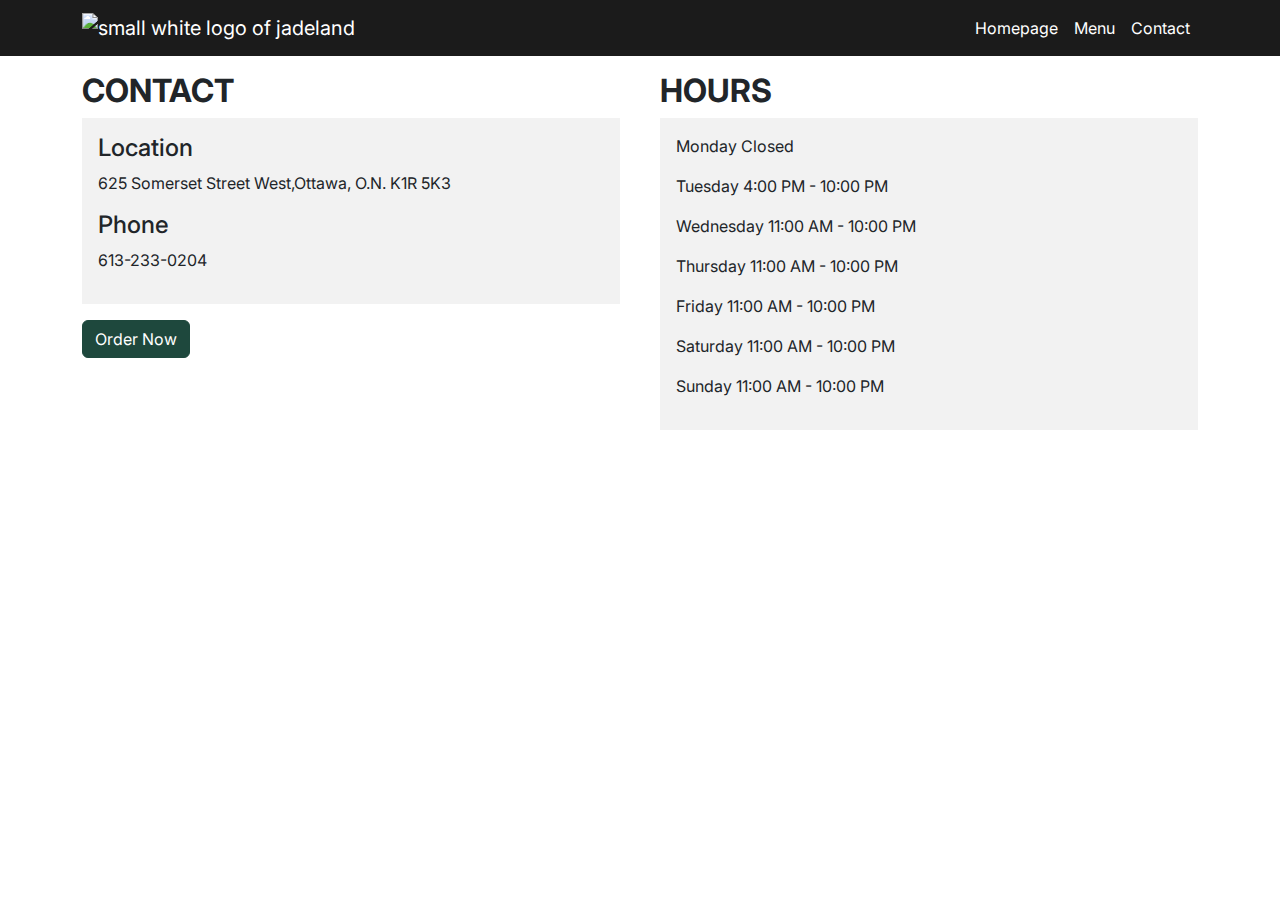
==== contact.html @ f9a7e74c "link-test-1" ====
<!DOCTYPE html>
<html lang="en">
<head>
  <meta charset="UTF-8">
  <meta http-equiv="X-UA-Compatible" content="IE=edge">
  <meta name="viewport" content="width=device-width, initial-scale=1.0">
  <link rel="stylesheet" href="css/custom.css">
  <link rel="icon" type="image/x-icon" href="images/favicon-16x16.png">
  <title>Contact</title>
</head>


<body>
  <header>
    <nav class="navbar navbar-expand-lg bg-dark navbar-dark">
      <div class="container container-fluid">
        <img class="navbar-brand" src="images/logo/jadelandrestaurant-white-180px copy.png" alt="small white logo of jadeland">
        <button class="navbar-toggler" type="button" data-bs-toggle="collapse" data-bs-target="#navbarNav" aria-controls="navbarNav" aria-expanded="false" aria-label="Toggle navigation">
          <span class="navbar-toggler-icon"></span>
        </button>
        <div class="collapse navbar-collapse" id="navbarNav">
          <ul class="navbar-nav">
            <li class="nav-item"><a href="/index.html" class="nav-link">Homepage</a></li>
            <li class="nav-item"><a href="/menu.html" class="nav-link">Menu</a></li>
            <li class="nav-item"><a href="/contact.html" class="nav-link">Contact</a></li>
          </ul>
        </div>
      </div>
    </nav>
  </header>


  <!-- Contact & Hours Section -->
  <section class="container">
    <div class="py-3 gap-3 row text-sm-start text-center contact-location mobile">
      <div class="col-md">
        <h2 class="fw-bold">CONTACT</h2>
        <div class="bg-info p-3">
          <h4>Location</h4> 
          <p>625 Somerset Street West,Ottawa, O.N. K1R 5K3</p>
          <h4>Phone</h4>
          <p>613-233-0204</p>
        </div>

      <!--Button Menu Page-->
      <a href="/menu.html" class="btn btn-secondary mt-3 mb-5" role="button">Order Now</a>
      </div>


      <div class="col-md">
        <h2 class="fw-bold">HOURS</h2>  
        <div class="bg-info p-3 hours-background-colour mobile">
          <p>Monday Closed</p>
          <p>Tuesday 4:00 PM - 10:00 PM</p>
          <p>Wednesday 11:00 AM - 10:00 PM</p>
          <p>Thursday 11:00 AM - 10:00 PM</p>
          <p>Friday 11:00 AM - 10:00 PM</p>
          <p>Saturday 11:00 AM - 10:00 PM</p>
          <p>Sunday 11:00 AM - 10:00 PM</p>
        </div>
      </div>
    </div>
  </section>
  <script src="node_modules/bootstrap/dist/js/bootstrap.bundle.min.js"></script>
</body>
---- css/custom.css ----
@charset "UTF-8";
@import url("https://fonts.googleapis.com/css2?family=Inter:wght@300;400;800&display=swap");
:root {
  --font-size-sm: clamp(0.8rem, 0.08vw + 0.78rem, 0.84rem);
  --font-size-base: clamp(1rem, 0.23vw + 0.94rem, 1.13rem);
  --font-size-md: clamp(1.25rem, 0.45vw + 1.14rem, 1.5rem);
  --font-size-lg: clamp(1.56rem, 0.79vw + 1.36rem, 2rem);
  --font-size-xl: clamp(1.95rem, 1.29vw + 1.63rem, 2.66rem);
  --font-size-xxl: clamp(2.44rem, 2.02vw + 1.94rem, 3.55rem);
  --font-size-xxxl: clamp(3.05rem, 3.06vw + 2.29rem, 4.73rem);
}

/*!
 * Bootstrap  v5.3.2 (https://getbootstrap.com/)
 * Copyright 2011-2023 The Bootstrap Authors
 * Licensed under MIT (https://github.com/twbs/bootstrap/blob/main/LICENSE)
 */
:root,
[data-bs-theme=light] {
  --bs-blue: #0d6efd;
  --bs-indigo: #6610f2;
  --bs-purple: #6f42c1;
  --bs-pink: #d63384;
  --bs-red: #dc3545;
  --bs-orange: #fd7e14;
  --bs-yellow: #ffc107;
  --bs-green: #198754;
  --bs-teal: #20c997;
  --bs-cyan: #0dcaf0;
  --bs-black: #000;
  --bs-white: #fff;
  --bs-gray: #6c757d;
  --bs-gray-dark: #343a40;
  --bs-gray-100: #f8f9fa;
  --bs-gray-200: #e9ecef;
  --bs-gray-300: #dee2e6;
  --bs-gray-400: #ced4da;
  --bs-gray-500: #adb5bd;
  --bs-gray-600: #6c757d;
  --bs-gray-700: #495057;
  --bs-gray-800: #343a40;
  --bs-gray-900: #212529;
  --bs-primary: #1B1B1B;
  --bs-secondary: #1E483D;
  --bs-success: #ffffff;
  --bs-info: #F2F2F2;
  --bs-warning: #CCDDD0;
  --bs-danger: #5D4A66;
  --bs-light: #ffffff;
  --bs-dark: #1B1B1B;
  --bs-primary-rgb: 27, 27, 27;
  --bs-secondary-rgb: 30, 72, 61;
  --bs-success-rgb: 255, 255, 255;
  --bs-info-rgb: 242, 242, 242;
  --bs-warning-rgb: 204, 221, 208;
  --bs-danger-rgb: 93, 74, 102;
  --bs-light-rgb: 255, 255, 255;
  --bs-dark-rgb: 27, 27, 27;
  --bs-primary-text-emphasis: #0b0b0b;
  --bs-secondary-text-emphasis: #0c1d18;
  --bs-success-text-emphasis: #666666;
  --bs-info-text-emphasis: #616161;
  --bs-warning-text-emphasis: #525853;
  --bs-danger-text-emphasis: #251e29;
  --bs-light-text-emphasis: #495057;
  --bs-dark-text-emphasis: #495057;
  --bs-primary-bg-subtle: #d1d1d1;
  --bs-secondary-bg-subtle: #d2dad8;
  --bs-success-bg-subtle: white;
  --bs-info-bg-subtle: #fcfcfc;
  --bs-warning-bg-subtle: #f5f8f6;
  --bs-danger-bg-subtle: #dfdbe0;
  --bs-light-bg-subtle: #fcfcfd;
  --bs-dark-bg-subtle: #ced4da;
  --bs-primary-border-subtle: #a4a4a4;
  --bs-secondary-border-subtle: #a5b6b1;
  --bs-success-border-subtle: white;
  --bs-info-border-subtle: #fafafa;
  --bs-warning-border-subtle: #ebf1ec;
  --bs-danger-border-subtle: #beb7c2;
  --bs-light-border-subtle: #e9ecef;
  --bs-dark-border-subtle: #adb5bd;
  --bs-white-rgb: 255, 255, 255;
  --bs-black-rgb: 0, 0, 0;
  --bs-font-sans-serif: "Inter", sans-serif;
  --bs-font-monospace: SFMono-Regular, Menlo, Monaco, Consolas, "Liberation Mono", "Courier New", monospace;
  --bs-gradient: linear-gradient(180deg, rgba(255, 255, 255, 0.15), rgba(255, 255, 255, 0));
  --bs-body-font-family: var(--bs-font-sans-serif);
  --bs-body-font-size: 1rem;
  --bs-body-font-weight: 400;
  --bs-body-line-height: 1.5;
  --bs-body-color: #212529;
  --bs-body-color-rgb: 33, 37, 41;
  --bs-body-bg: #fff;
  --bs-body-bg-rgb: 255, 255, 255;
  --bs-emphasis-color: #000;
  --bs-emphasis-color-rgb: 0, 0, 0;
  --bs-secondary-color: rgba(33, 37, 41, 0.75);
  --bs-secondary-color-rgb: 33, 37, 41;
  --bs-secondary-bg: #e9ecef;
  --bs-secondary-bg-rgb: 233, 236, 239;
  --bs-tertiary-color: rgba(33, 37, 41, 0.5);
  --bs-tertiary-color-rgb: 33, 37, 41;
  --bs-tertiary-bg: #f8f9fa;
  --bs-tertiary-bg-rgb: 248, 249, 250;
  --bs-heading-color: inherit;
  --bs-link-color: #1B1B1B;
  --bs-link-color-rgb: 27, 27, 27;
  --bs-link-decoration: underline;
  --bs-link-hover-color: #161616;
  --bs-link-hover-color-rgb: 22, 22, 22;
  --bs-code-color: #d63384;
  --bs-highlight-color: #212529;
  --bs-highlight-bg: #fff3cd;
  --bs-border-width: 1px;
  --bs-border-style: solid;
  --bs-border-color: #dee2e6;
  --bs-border-color-translucent: rgba(0, 0, 0, 0.175);
  --bs-border-radius: 0.375rem;
  --bs-border-radius-sm: 0.25rem;
  --bs-border-radius-lg: 0.5rem;
  --bs-border-radius-xl: 1rem;
  --bs-border-radius-xxl: 2rem;
  --bs-border-radius-2xl: var(--bs-border-radius-xxl);
  --bs-border-radius-pill: 50rem;
  --bs-box-shadow: 0 0.5rem 1rem rgba(0, 0, 0, 0.15);
  --bs-box-shadow-sm: 0 0.125rem 0.25rem rgba(0, 0, 0, 0.075);
  --bs-box-shadow-lg: 0 1rem 3rem rgba(0, 0, 0, 0.175);
  --bs-box-shadow-inset: inset 0 1px 2px rgba(0, 0, 0, 0.075);
  --bs-focus-ring-width: 0.25rem;
  --bs-focus-ring-opacity: 0.25;
  --bs-focus-ring-color: rgba(27, 27, 27, 0.25);
  --bs-form-valid-color: #ffffff;
  --bs-form-valid-border-color: #ffffff;
  --bs-form-invalid-color: #5D4A66;
  --bs-form-invalid-border-color: #5D4A66;
}

[data-bs-theme=dark] {
  color-scheme: dark;
  --bs-body-color: #dee2e6;
  --bs-body-color-rgb: 222, 226, 230;
  --bs-body-bg: #212529;
  --bs-body-bg-rgb: 33, 37, 41;
  --bs-emphasis-color: #fff;
  --bs-emphasis-color-rgb: 255, 255, 255;
  --bs-secondary-color: rgba(222, 226, 230, 0.75);
  --bs-secondary-color-rgb: 222, 226, 230;
  --bs-secondary-bg: #343a40;
  --bs-secondary-bg-rgb: 52, 58, 64;
  --bs-tertiary-color: rgba(222, 226, 230, 0.5);
  --bs-tertiary-color-rgb: 222, 226, 230;
  --bs-tertiary-bg: #2b3035;
  --bs-tertiary-bg-rgb: 43, 48, 53;
  --bs-primary-text-emphasis: #767676;
  --bs-secondary-text-emphasis: #78918b;
  --bs-success-text-emphasis: white;
  --bs-info-text-emphasis: #f7f7f7;
  --bs-warning-text-emphasis: #e0ebe3;
  --bs-danger-text-emphasis: #9e92a3;
  --bs-light-text-emphasis: #f8f9fa;
  --bs-dark-text-emphasis: #dee2e6;
  --bs-primary-bg-subtle: #050505;
  --bs-secondary-bg-subtle: #060e0c;
  --bs-success-bg-subtle: #333333;
  --bs-info-bg-subtle: #303030;
  --bs-warning-bg-subtle: #292c2a;
  --bs-danger-bg-subtle: #130f14;
  --bs-light-bg-subtle: #343a40;
  --bs-dark-bg-subtle: #1a1d20;
  --bs-primary-border-subtle: #101010;
  --bs-secondary-border-subtle: #122b25;
  --bs-success-border-subtle: #999999;
  --bs-info-border-subtle: #919191;
  --bs-warning-border-subtle: #7a857d;
  --bs-danger-border-subtle: #382c3d;
  --bs-light-border-subtle: #495057;
  --bs-dark-border-subtle: #343a40;
  --bs-heading-color: inherit;
  --bs-link-color: #767676;
  --bs-link-hover-color: #919191;
  --bs-link-color-rgb: 118, 118, 118;
  --bs-link-hover-color-rgb: 145, 145, 145;
  --bs-code-color: #e685b5;
  --bs-highlight-color: #dee2e6;
  --bs-highlight-bg: #664d03;
  --bs-border-color: #495057;
  --bs-border-color-translucent: rgba(255, 255, 255, 0.15);
  --bs-form-valid-color: #75b798;
  --bs-form-valid-border-color: #75b798;
  --bs-form-invalid-color: #ea868f;
  --bs-form-invalid-border-color: #ea868f;
}

*,
*::before,
*::after {
  box-sizing: border-box;
}

@media (prefers-reduced-motion: no-preference) {
  :root {
    scroll-behavior: smooth;
  }
}

body {
  margin: 0;
  font-family: var(--bs-body-font-family);
  font-size: var(--bs-body-font-size);
  font-weight: var(--bs-body-font-weight);
  line-height: var(--bs-body-line-height);
  color: var(--bs-body-color);
  text-align: var(--bs-body-text-align);
  background-color: var(--bs-body-bg);
  -webkit-text-size-adjust: 100%;
  -webkit-tap-highlight-color: rgba(0, 0, 0, 0);
}

hr {
  margin: 1rem 0;
  color: inherit;
  border: 0;
  border-top: var(--bs-border-width) solid;
  opacity: 0.25;
}

h6, .h6, h5, .h5, h4, .h4, h3, .h3, h2, .h2, h1, .h1 {
  margin-top: 0;
  margin-bottom: 0.5rem;
  font-weight: 500;
  line-height: 1.2;
  color: var(--bs-heading-color);
}

h1, .h1 {
  font-size: calc(1.375rem + 1.5vw);
}
@media (min-width: 1200px) {
  h1, .h1 {
    font-size: 2.5rem;
  }
}

h2, .h2 {
  font-size: calc(1.325rem + 0.9vw);
}
@media (min-width: 1200px) {
  h2, .h2 {
    font-size: 2rem;
  }
}

h3, .h3 {
  font-size: calc(1.3rem + 0.6vw);
}
@media (min-width: 1200px) {
  h3, .h3 {
    font-size: 1.75rem;
  }
}

h4, .h4 {
  font-size: calc(1.275rem + 0.3vw);
}
@media (min-width: 1200px) {
  h4, .h4 {
    font-size: 1.5rem;
  }
}

h5, .h5 {
  font-size: 1.25rem;
}

h6, .h6 {
  font-size: 1rem;
}

p {
  margin-top: 0;
  margin-bottom: 1rem;
}

abbr[title] {
  text-decoration: underline dotted;
  cursor: help;
  text-decoration-skip-ink: none;
}

address {
  margin-bottom: 1rem;
  font-style: normal;
  line-height: inherit;
}

ol,
ul {
  padding-left: 2rem;
}

ol,
ul,
dl {
  margin-top: 0;
  margin-bottom: 1rem;
}

ol ol,
ul ul,
ol ul,
ul ol {
  margin-bottom: 0;
}

dt {
  font-weight: 700;
}

dd {
  margin-bottom: 0.5rem;
  margin-left: 0;
}

blockquote {
  margin: 0 0 1rem;
}

b,
strong {
  font-weight: bolder;
}

small, .small {
  font-size: 0.875em;
}

mark, .mark {
  padding: 0.1875em;
  color: var(--bs-highlight-color);
  background-color: var(--bs-highlight-bg);
}

sub,
sup {
  position: relative;
  font-size: 0.75em;
  line-height: 0;
  vertical-align: baseline;
}

sub {
  bottom: -0.25em;
}

sup {
  top: -0.5em;
}

a {
  color: rgba(var(--bs-link-color-rgb), var(--bs-link-opacity, 1));
  text-decoration: underline;
}
a:hover {
  --bs-link-color-rgb: var(--bs-link-hover-color-rgb);
}

a:not([href]):not([class]), a:not([href]):not([class]):hover {
  color: inherit;
  text-decoration: none;
}

pre,
code,
kbd,
samp {
  font-family: var(--bs-font-monospace);
  font-size: 1em;
}

pre {
  display: block;
  margin-top: 0;
  margin-bottom: 1rem;
  overflow: auto;
  font-size: 0.875em;
}
pre code {
  font-size: inherit;
  color: inherit;
  word-break: normal;
}

code {
  font-size: 0.875em;
  color: var(--bs-code-color);
  word-wrap: break-word;
}
a > code {
  color: inherit;
}

kbd {
  padding: 0.1875rem 0.375rem;
  font-size: 0.875em;
  color: var(--bs-body-bg);
  background-color: var(--bs-body-color);
  border-radius: 0.25rem;
}
kbd kbd {
  padding: 0;
  font-size: 1em;
}

figure {
  margin: 0 0 1rem;
}

img,
svg {
  vertical-align: middle;
}

table {
  caption-side: bottom;
  border-collapse: collapse;
}

caption {
  padding-top: 0.5rem;
  padding-bottom: 0.5rem;
  color: var(--bs-secondary-color);
  text-align: left;
}

th {
  text-align: inherit;
  text-align: -webkit-match-parent;
}

thead,
tbody,
tfoot,
tr,
td,
th {
  border-color: inherit;
  border-style: solid;
  border-width: 0;
}

label {
  display: inline-block;
}

button {
  border-radius: 0;
}

button:focus:not(:focus-visible) {
  outline: 0;
}

input,
button,
select,
optgroup,
textarea {
  margin: 0;
  font-family: inherit;
  font-size: inherit;
  line-height: inherit;
}

button,
select {
  text-transform: none;
}

[role=button] {
  cursor: pointer;
}

select {
  word-wrap: normal;
}
select:disabled {
  opacity: 1;
}

[list]:not([type=date]):not([type=datetime-local]):not([type=month]):not([type=week]):not([type=time])::-webkit-calendar-picker-indicator {
  display: none !important;
}

button,
[type=button],
[type=reset],
[type=submit] {
  -webkit-appearance: button;
}
button:not(:disabled),
[type=button]:not(:disabled),
[type=reset]:not(:disabled),
[type=submit]:not(:disabled) {
  cursor: pointer;
}

::-moz-focus-inner {
  padding: 0;
  border-style: none;
}

textarea {
  resize: vertical;
}

fieldset {
  min-width: 0;
  padding: 0;
  margin: 0;
  border: 0;
}

legend {
  float: left;
  width: 100%;
  padding: 0;
  margin-bottom: 0.5rem;
  font-size: calc(1.275rem + 0.3vw);
  line-height: inherit;
}
@media (min-width: 1200px) {
  legend {
    font-size: 1.5rem;
  }
}
legend + * {
  clear: left;
}

::-webkit-datetime-edit-fields-wrapper,
::-webkit-datetime-edit-text,
::-webkit-datetime-edit-minute,
::-webkit-datetime-edit-hour-field,
::-webkit-datetime-edit-day-field,
::-webkit-datetime-edit-month-field,
::-webkit-datetime-edit-year-field {
  padding: 0;
}

::-webkit-inner-spin-button {
  height: auto;
}

[type=search] {
  -webkit-appearance: textfield;
  outline-offset: -2px;
}

/* rtl:raw:
[type="tel"],
[type="url"],
[type="email"],
[type="number"] {
  direction: ltr;
}
*/
::-webkit-search-decoration {
  -webkit-appearance: none;
}

::-webkit-color-swatch-wrapper {
  padding: 0;
}

::file-selector-button {
  font: inherit;
  -webkit-appearance: button;
}

output {
  display: inline-block;
}

iframe {
  border: 0;
}

summary {
  display: list-item;
  cursor: pointer;
}

progress {
  vertical-align: baseline;
}

[hidden] {
  display: none !important;
}

.lead {
  font-size: 1.25rem;
  font-weight: 300;
}

.display-1 {
  font-size: calc(1.625rem + 4.5vw);
  font-weight: 300;
  line-height: 1.2;
}
@media (min-width: 1200px) {
  .display-1 {
    font-size: 5rem;
  }
}

.display-2 {
  font-size: calc(1.575rem + 3.9vw);
  font-weight: 300;
  line-height: 1.2;
}
@media (min-width: 1200px) {
  .display-2 {
    font-size: 4.5rem;
  }
}

.display-3 {
  font-size: calc(1.525rem + 3.3vw);
  font-weight: 300;
  line-height: 1.2;
}
@media (min-width: 1200px) {
  .display-3 {
    font-size: 4rem;
  }
}

.display-4 {
  font-size: calc(1.475rem + 2.7vw);
  font-weight: 300;
  line-height: 1.2;
}
@media (min-width: 1200px) {
  .display-4 {
    font-size: 3.5rem;
  }
}

.display-5 {
  font-size: calc(1.425rem + 2.1vw);
  font-weight: 300;
  line-height: 1.2;
}
@media (min-width: 1200px) {
  .display-5 {
    font-size: 3rem;
  }
}

.display-6 {
  font-size: calc(1.375rem + 1.5vw);
  font-weight: 300;
  line-height: 1.2;
}
@media (min-width: 1200px) {
  .display-6 {
    font-size: 2.5rem;
  }
}

.list-unstyled {
  padding-left: 0;
  list-style: none;
}

.list-inline {
  padding-left: 0;
  list-style: none;
}

.list-inline-item {
  display: inline-block;
}
.list-inline-item:not(:last-child) {
  margin-right: 0.5rem;
}

.initialism {
  font-size: 0.875em;
  text-transform: uppercase;
}

.blockquote {
  margin-bottom: 1rem;
  font-size: 1.25rem;
}
.blockquote > :last-child {
  margin-bottom: 0;
}

.blockquote-footer {
  margin-top: -1rem;
  margin-bottom: 1rem;
  font-size: 0.875em;
  color: #6c757d;
}
.blockquote-footer::before {
  content: "— ";
}

.img-fluid {
  max-width: 100%;
  height: auto;
}

.img-thumbnail {
  padding: 0.25rem;
  background-color: var(--bs-body-bg);
  border: var(--bs-border-width) solid var(--bs-border-color);
  border-radius: var(--bs-border-radius);
  max-width: 100%;
  height: auto;
}

.figure {
  display: inline-block;
}

.figure-img {
  margin-bottom: 0.5rem;
  line-height: 1;
}

.figure-caption {
  font-size: 0.875em;
  color: var(--bs-secondary-color);
}

.container,
.container-fluid,
.container-xxl,
.container-xl,
.container-lg,
.container-md,
.container-sm {
  --bs-gutter-x: 1.5rem;
  --bs-gutter-y: 0;
  width: 100%;
  padding-right: calc(var(--bs-gutter-x) * 0.5);
  padding-left: calc(var(--bs-gutter-x) * 0.5);
  margin-right: auto;
  margin-left: auto;
}

@media (min-width: 576px) {
  .container-sm, .container {
    max-width: 540px;
  }
}
@media (min-width: 768px) {
  .container-md, .container-sm, .container {
    max-width: 720px;
  }
}
@media (min-width: 992px) {
  .container-lg, .container-md, .container-sm, .container {
    max-width: 960px;
  }
}
@media (min-width: 1200px) {
  .container-xl, .container-lg, .container-md, .container-sm, .container {
    max-width: 1140px;
  }
}
@media (min-width: 1400px) {
  .container-xxl, .container-xl, .container-lg, .container-md, .container-sm, .container {
    max-width: 1320px;
  }
}
:root {
  --bs-breakpoint-xs: 0;
  --bs-breakpoint-sm: 576px;
  --bs-breakpoint-md: 768px;
  --bs-breakpoint-lg: 992px;
  --bs-breakpoint-xl: 1200px;
  --bs-breakpoint-xxl: 1400px;
}

.row {
  --bs-gutter-x: 1.5rem;
  --bs-gutter-y: 0;
  display: flex;
  flex-wrap: wrap;
  margin-top: calc(-1 * var(--bs-gutter-y));
  margin-right: calc(-0.5 * var(--bs-gutter-x));
  margin-left: calc(-0.5 * var(--bs-gutter-x));
}
.row > * {
  flex-shrink: 0;
  width: 100%;
  max-width: 100%;
  padding-right: calc(var(--bs-gutter-x) * 0.5);
  padding-left: calc(var(--bs-gutter-x) * 0.5);
  margin-top: var(--bs-gutter-y);
}

.col {
  flex: 1 0 0%;
}

.row-cols-auto > * {
  flex: 0 0 auto;
  width: auto;
}

.row-cols-1 > * {
  flex: 0 0 auto;
  width: 100%;
}

.row-cols-2 > * {
  flex: 0 0 auto;
  width: 50%;
}

.row-cols-3 > * {
  flex: 0 0 auto;
  width: 33.33333333%;
}

.row-cols-4 > * {
  flex: 0 0 auto;
  width: 25%;
}

.row-cols-5 > * {
  flex: 0 0 auto;
  width: 20%;
}

.row-cols-6 > * {
  flex: 0 0 auto;
  width: 16.66666667%;
}

.col-auto {
  flex: 0 0 auto;
  width: auto;
}

.col-1 {
  flex: 0 0 auto;
  width: 8.33333333%;
}

.col-2 {
  flex: 0 0 auto;
  width: 16.66666667%;
}

.col-3 {
  flex: 0 0 auto;
  width: 25%;
}

.col-4 {
  flex: 0 0 auto;
  width: 33.33333333%;
}

.col-5 {
  flex: 0 0 auto;
  width: 41.66666667%;
}

.col-6 {
  flex: 0 0 auto;
  width: 50%;
}

.col-7 {
  flex: 0 0 auto;
  width: 58.33333333%;
}

.col-8 {
  flex: 0 0 auto;
  width: 66.66666667%;
}

.col-9 {
  flex: 0 0 auto;
  width: 75%;
}

.col-10 {
  flex: 0 0 auto;
  width: 83.33333333%;
}

.col-11 {
  flex: 0 0 auto;
  width: 91.66666667%;
}

.col-12 {
  flex: 0 0 auto;
  width: 100%;
}

.offset-1 {
  margin-left: 8.33333333%;
}

.offset-2 {
  margin-left: 16.66666667%;
}

.offset-3 {
  margin-left: 25%;
}

.offset-4 {
  margin-left: 33.33333333%;
}

.offset-5 {
  margin-left: 41.66666667%;
}

.offset-6 {
  margin-left: 50%;
}

.offset-7 {
  margin-left: 58.33333333%;
}

.offset-8 {
  margin-left: 66.66666667%;
}

.offset-9 {
  margin-left: 75%;
}

.offset-10 {
  margin-left: 83.33333333%;
}

.offset-11 {
  margin-left: 91.66666667%;
}

.g-0,
.gx-0 {
  --bs-gutter-x: 0;
}

.g-0,
.gy-0 {
  --bs-gutter-y: 0;
}

.g-1,
.gx-1 {
  --bs-gutter-x: 0.25rem;
}

.g-1,
.gy-1 {
  --bs-gutter-y: 0.25rem;
}

.g-2,
.gx-2 {
  --bs-gutter-x: 0.5rem;
}

.g-2,
.gy-2 {
  --bs-gutter-y: 0.5rem;
}

.g-3,
.gx-3 {
  --bs-gutter-x: 1rem;
}

.g-3,
.gy-3 {
  --bs-gutter-y: 1rem;
}

.g-4,
.gx-4 {
  --bs-gutter-x: 1.5rem;
}

.g-4,
.gy-4 {
  --bs-gutter-y: 1.5rem;
}

.g-5,
.gx-5 {
  --bs-gutter-x: 3rem;
}

.g-5,
.gy-5 {
  --bs-gutter-y: 3rem;
}

@media (min-width: 576px) {
  .col-sm {
    flex: 1 0 0%;
  }
  .row-cols-sm-auto > * {
    flex: 0 0 auto;
    width: auto;
  }
  .row-cols-sm-1 > * {
    flex: 0 0 auto;
    width: 100%;
  }
  .row-cols-sm-2 > * {
    flex: 0 0 auto;
    width: 50%;
  }
  .row-cols-sm-3 > * {
    flex: 0 0 auto;
    width: 33.33333333%;
  }
  .row-cols-sm-4 > * {
    flex: 0 0 auto;
    width: 25%;
  }
  .row-cols-sm-5 > * {
    flex: 0 0 auto;
    width: 20%;
  }
  .row-cols-sm-6 > * {
    flex: 0 0 auto;
    width: 16.66666667%;
  }
  .col-sm-auto {
    flex: 0 0 auto;
    width: auto;
  }
  .col-sm-1 {
    flex: 0 0 auto;
    width: 8.33333333%;
  }
  .col-sm-2 {
    flex: 0 0 auto;
    width: 16.66666667%;
  }
  .col-sm-3 {
    flex: 0 0 auto;
    width: 25%;
  }
  .col-sm-4 {
    flex: 0 0 auto;
    width: 33.33333333%;
  }
  .col-sm-5 {
    flex: 0 0 auto;
    width: 41.66666667%;
  }
  .col-sm-6 {
    flex: 0 0 auto;
    width: 50%;
  }
  .col-sm-7 {
    flex: 0 0 auto;
    width: 58.33333333%;
  }
  .col-sm-8 {
    flex: 0 0 auto;
    width: 66.66666667%;
  }
  .col-sm-9 {
    flex: 0 0 auto;
    width: 75%;
  }
  .col-sm-10 {
    flex: 0 0 auto;
    width: 83.33333333%;
  }
  .col-sm-11 {
    flex: 0 0 auto;
    width: 91.66666667%;
  }
  .col-sm-12 {
    flex: 0 0 auto;
    width: 100%;
  }
  .offset-sm-0 {
    margin-left: 0;
  }
  .offset-sm-1 {
    margin-left: 8.33333333%;
  }
  .offset-sm-2 {
    margin-left: 16.66666667%;
  }
  .offset-sm-3 {
    margin-left: 25%;
  }
  .offset-sm-4 {
    margin-left: 33.33333333%;
  }
  .offset-sm-5 {
    margin-left: 41.66666667%;
  }
  .offset-sm-6 {
    margin-left: 50%;
  }
  .offset-sm-7 {
    margin-left: 58.33333333%;
  }
  .offset-sm-8 {
    margin-left: 66.66666667%;
  }
  .offset-sm-9 {
    margin-left: 75%;
  }
  .offset-sm-10 {
    margin-left: 83.33333333%;
  }
  .offset-sm-11 {
    margin-left: 91.66666667%;
  }
  .g-sm-0,
  .gx-sm-0 {
    --bs-gutter-x: 0;
  }
  .g-sm-0,
  .gy-sm-0 {
    --bs-gutter-y: 0;
  }
  .g-sm-1,
  .gx-sm-1 {
    --bs-gutter-x: 0.25rem;
  }
  .g-sm-1,
  .gy-sm-1 {
    --bs-gutter-y: 0.25rem;
  }
  .g-sm-2,
  .gx-sm-2 {
    --bs-gutter-x: 0.5rem;
  }
  .g-sm-2,
  .gy-sm-2 {
    --bs-gutter-y: 0.5rem;
  }
  .g-sm-3,
  .gx-sm-3 {
    --bs-gutter-x: 1rem;
  }
  .g-sm-3,
  .gy-sm-3 {
    --bs-gutter-y: 1rem;
  }
  .g-sm-4,
  .gx-sm-4 {
    --bs-gutter-x: 1.5rem;
  }
  .g-sm-4,
  .gy-sm-4 {
    --bs-gutter-y: 1.5rem;
  }
  .g-sm-5,
  .gx-sm-5 {
    --bs-gutter-x: 3rem;
  }
  .g-sm-5,
  .gy-sm-5 {
    --bs-gutter-y: 3rem;
  }
}
@media (min-width: 768px) {
  .col-md {
    flex: 1 0 0%;
  }
  .row-cols-md-auto > * {
    flex: 0 0 auto;
    width: auto;
  }
  .row-cols-md-1 > * {
    flex: 0 0 auto;
    width: 100%;
  }
  .row-cols-md-2 > * {
    flex: 0 0 auto;
    width: 50%;
  }
  .row-cols-md-3 > * {
    flex: 0 0 auto;
    width: 33.33333333%;
  }
  .row-cols-md-4 > * {
    flex: 0 0 auto;
    width: 25%;
  }
  .row-cols-md-5 > * {
    flex: 0 0 auto;
    width: 20%;
  }
  .row-cols-md-6 > * {
    flex: 0 0 auto;
    width: 16.66666667%;
  }
  .col-md-auto {
    flex: 0 0 auto;
    width: auto;
  }
  .col-md-1 {
    flex: 0 0 auto;
    width: 8.33333333%;
  }
  .col-md-2 {
    flex: 0 0 auto;
    width: 16.66666667%;
  }
  .col-md-3 {
    flex: 0 0 auto;
    width: 25%;
  }
  .col-md-4 {
    flex: 0 0 auto;
    width: 33.33333333%;
  }
  .col-md-5 {
    flex: 0 0 auto;
    width: 41.66666667%;
  }
  .col-md-6 {
    flex: 0 0 auto;
    width: 50%;
  }
  .col-md-7 {
    flex: 0 0 auto;
    width: 58.33333333%;
  }
  .col-md-8 {
    flex: 0 0 auto;
    width: 66.66666667%;
  }
  .col-md-9 {
    flex: 0 0 auto;
    width: 75%;
  }
  .col-md-10 {
    flex: 0 0 auto;
    width: 83.33333333%;
  }
  .col-md-11 {
    flex: 0 0 auto;
    width: 91.66666667%;
  }
  .col-md-12 {
    flex: 0 0 auto;
    width: 100%;
  }
  .offset-md-0 {
    margin-left: 0;
  }
  .offset-md-1 {
    margin-left: 8.33333333%;
  }
  .offset-md-2 {
    margin-left: 16.66666667%;
  }
  .offset-md-3 {
    margin-left: 25%;
  }
  .offset-md-4 {
    margin-left: 33.33333333%;
  }
  .offset-md-5 {
    margin-left: 41.66666667%;
  }
  .offset-md-6 {
    margin-left: 50%;
  }
  .offset-md-7 {
    margin-left: 58.33333333%;
  }
  .offset-md-8 {
    margin-left: 66.66666667%;
  }
  .offset-md-9 {
    margin-left: 75%;
  }
  .offset-md-10 {
    margin-left: 83.33333333%;
  }
  .offset-md-11 {
    margin-left: 91.66666667%;
  }
  .g-md-0,
  .gx-md-0 {
    --bs-gutter-x: 0;
  }
  .g-md-0,
  .gy-md-0 {
    --bs-gutter-y: 0;
  }
  .g-md-1,
  .gx-md-1 {
    --bs-gutter-x: 0.25rem;
  }
  .g-md-1,
  .gy-md-1 {
    --bs-gutter-y: 0.25rem;
  }
  .g-md-2,
  .gx-md-2 {
    --bs-gutter-x: 0.5rem;
  }
  .g-md-2,
  .gy-md-2 {
    --bs-gutter-y: 0.5rem;
  }
  .g-md-3,
  .gx-md-3 {
    --bs-gutter-x: 1rem;
  }
  .g-md-3,
  .gy-md-3 {
    --bs-gutter-y: 1rem;
  }
  .g-md-4,
  .gx-md-4 {
    --bs-gutter-x: 1.5rem;
  }
  .g-md-4,
  .gy-md-4 {
    --bs-gutter-y: 1.5rem;
  }
  .g-md-5,
  .gx-md-5 {
    --bs-gutter-x: 3rem;
  }
  .g-md-5,
  .gy-md-5 {
    --bs-gutter-y: 3rem;
  }
}
@media (min-width: 992px) {
  .col-lg {
    flex: 1 0 0%;
  }
  .row-cols-lg-auto > * {
    flex: 0 0 auto;
    width: auto;
  }
  .row-cols-lg-1 > * {
    flex: 0 0 auto;
    width: 100%;
  }
  .row-cols-lg-2 > * {
    flex: 0 0 auto;
    width: 50%;
  }
  .row-cols-lg-3 > * {
    flex: 0 0 auto;
    width: 33.33333333%;
  }
  .row-cols-lg-4 > * {
    flex: 0 0 auto;
    width: 25%;
  }
  .row-cols-lg-5 > * {
    flex: 0 0 auto;
    width: 20%;
  }
  .row-cols-lg-6 > * {
    flex: 0 0 auto;
    width: 16.66666667%;
  }
  .col-lg-auto {
    flex: 0 0 auto;
    width: auto;
  }
  .col-lg-1 {
    flex: 0 0 auto;
    width: 8.33333333%;
  }
  .col-lg-2 {
    flex: 0 0 auto;
    width: 16.66666667%;
  }
  .col-lg-3 {
    flex: 0 0 auto;
    width: 25%;
  }
  .col-lg-4 {
    flex: 0 0 auto;
    width: 33.33333333%;
  }
  .col-lg-5 {
    flex: 0 0 auto;
    width: 41.66666667%;
  }
  .col-lg-6 {
    flex: 0 0 auto;
    width: 50%;
  }
  .col-lg-7 {
    flex: 0 0 auto;
    width: 58.33333333%;
  }
  .col-lg-8 {
    flex: 0 0 auto;
    width: 66.66666667%;
  }
  .col-lg-9 {
    flex: 0 0 auto;
    width: 75%;
  }
  .col-lg-10 {
    flex: 0 0 auto;
    width: 83.33333333%;
  }
  .col-lg-11 {
    flex: 0 0 auto;
    width: 91.66666667%;
  }
  .col-lg-12 {
    flex: 0 0 auto;
    width: 100%;
  }
  .offset-lg-0 {
    margin-left: 0;
  }
  .offset-lg-1 {
    margin-left: 8.33333333%;
  }
  .offset-lg-2 {
    margin-left: 16.66666667%;
  }
  .offset-lg-3 {
    margin-left: 25%;
  }
  .offset-lg-4 {
    margin-left: 33.33333333%;
  }
  .offset-lg-5 {
    margin-left: 41.66666667%;
  }
  .offset-lg-6 {
    margin-left: 50%;
  }
  .offset-lg-7 {
    margin-left: 58.33333333%;
  }
  .offset-lg-8 {
    margin-left: 66.66666667%;
  }
  .offset-lg-9 {
    margin-left: 75%;
  }
  .offset-lg-10 {
    margin-left: 83.33333333%;
  }
  .offset-lg-11 {
    margin-left: 91.66666667%;
  }
  .g-lg-0,
  .gx-lg-0 {
    --bs-gutter-x: 0;
  }
  .g-lg-0,
  .gy-lg-0 {
    --bs-gutter-y: 0;
  }
  .g-lg-1,
  .gx-lg-1 {
    --bs-gutter-x: 0.25rem;
  }
  .g-lg-1,
  .gy-lg-1 {
    --bs-gutter-y: 0.25rem;
  }
  .g-lg-2,
  .gx-lg-2 {
    --bs-gutter-x: 0.5rem;
  }
  .g-lg-2,
  .gy-lg-2 {
    --bs-gutter-y: 0.5rem;
  }
  .g-lg-3,
  .gx-lg-3 {
    --bs-gutter-x: 1rem;
  }
  .g-lg-3,
  .gy-lg-3 {
    --bs-gutter-y: 1rem;
  }
  .g-lg-4,
  .gx-lg-4 {
    --bs-gutter-x: 1.5rem;
  }
  .g-lg-4,
  .gy-lg-4 {
    --bs-gutter-y: 1.5rem;
  }
  .g-lg-5,
  .gx-lg-5 {
    --bs-gutter-x: 3rem;
  }
  .g-lg-5,
  .gy-lg-5 {
    --bs-gutter-y: 3rem;
  }
}
@media (min-width: 1200px) {
  .col-xl {
    flex: 1 0 0%;
  }
  .row-cols-xl-auto > * {
    flex: 0 0 auto;
    width: auto;
  }
  .row-cols-xl-1 > * {
    flex: 0 0 auto;
    width: 100%;
  }
  .row-cols-xl-2 > * {
    flex: 0 0 auto;
    width: 50%;
  }
  .row-cols-xl-3 > * {
    flex: 0 0 auto;
    width: 33.33333333%;
  }
  .row-cols-xl-4 > * {
    flex: 0 0 auto;
    width: 25%;
  }
  .row-cols-xl-5 > * {
    flex: 0 0 auto;
    width: 20%;
  }
  .row-cols-xl-6 > * {
    flex: 0 0 auto;
    width: 16.66666667%;
  }
  .col-xl-auto {
    flex: 0 0 auto;
    width: auto;
  }
  .col-xl-1 {
    flex: 0 0 auto;
    width: 8.33333333%;
  }
  .col-xl-2 {
    flex: 0 0 auto;
    width: 16.66666667%;
  }
  .col-xl-3 {
    flex: 0 0 auto;
    width: 25%;
  }
  .col-xl-4 {
    flex: 0 0 auto;
    width: 33.33333333%;
  }
  .col-xl-5 {
    flex: 0 0 auto;
    width: 41.66666667%;
  }
  .col-xl-6 {
    flex: 0 0 auto;
    width: 50%;
  }
  .col-xl-7 {
    flex: 0 0 auto;
    width: 58.33333333%;
  }
  .col-xl-8 {
    flex: 0 0 auto;
    width: 66.66666667%;
  }
  .col-xl-9 {
    flex: 0 0 auto;
    width: 75%;
  }
  .col-xl-10 {
    flex: 0 0 auto;
    width: 83.33333333%;
  }
  .col-xl-11 {
    flex: 0 0 auto;
    width: 91.66666667%;
  }
  .col-xl-12 {
    flex: 0 0 auto;
    width: 100%;
  }
  .offset-xl-0 {
    margin-left: 0;
  }
  .offset-xl-1 {
    margin-left: 8.33333333%;
  }
  .offset-xl-2 {
    margin-left: 16.66666667%;
  }
  .offset-xl-3 {
    margin-left: 25%;
  }
  .offset-xl-4 {
    margin-left: 33.33333333%;
  }
  .offset-xl-5 {
    margin-left: 41.66666667%;
  }
  .offset-xl-6 {
    margin-left: 50%;
  }
  .offset-xl-7 {
    margin-left: 58.33333333%;
  }
  .offset-xl-8 {
    margin-left: 66.66666667%;
  }
  .offset-xl-9 {
    margin-left: 75%;
  }
  .offset-xl-10 {
    margin-left: 83.33333333%;
  }
  .offset-xl-11 {
    margin-left: 91.66666667%;
  }
  .g-xl-0,
  .gx-xl-0 {
    --bs-gutter-x: 0;
  }
  .g-xl-0,
  .gy-xl-0 {
    --bs-gutter-y: 0;
  }
  .g-xl-1,
  .gx-xl-1 {
    --bs-gutter-x: 0.25rem;
  }
  .g-xl-1,
  .gy-xl-1 {
    --bs-gutter-y: 0.25rem;
  }
  .g-xl-2,
  .gx-xl-2 {
    --bs-gutter-x: 0.5rem;
  }
  .g-xl-2,
  .gy-xl-2 {
    --bs-gutter-y: 0.5rem;
  }
  .g-xl-3,
  .gx-xl-3 {
    --bs-gutter-x: 1rem;
  }
  .g-xl-3,
  .gy-xl-3 {
    --bs-gutter-y: 1rem;
  }
  .g-xl-4,
  .gx-xl-4 {
    --bs-gutter-x: 1.5rem;
  }
  .g-xl-4,
  .gy-xl-4 {
    --bs-gutter-y: 1.5rem;
  }
  .g-xl-5,
  .gx-xl-5 {
    --bs-gutter-x: 3rem;
  }
  .g-xl-5,
  .gy-xl-5 {
    --bs-gutter-y: 3rem;
  }
}
@media (min-width: 1400px) {
  .col-xxl {
    flex: 1 0 0%;
  }
  .row-cols-xxl-auto > * {
    flex: 0 0 auto;
    width: auto;
  }
  .row-cols-xxl-1 > * {
    flex: 0 0 auto;
    width: 100%;
  }
  .row-cols-xxl-2 > * {
    flex: 0 0 auto;
    width: 50%;
  }
  .row-cols-xxl-3 > * {
    flex: 0 0 auto;
    width: 33.33333333%;
  }
  .row-cols-xxl-4 > * {
    flex: 0 0 auto;
    width: 25%;
  }
  .row-cols-xxl-5 > * {
    flex: 0 0 auto;
    width: 20%;
  }
  .row-cols-xxl-6 > * {
    flex: 0 0 auto;
    width: 16.66666667%;
  }
  .col-xxl-auto {
    flex: 0 0 auto;
    width: auto;
  }
  .col-xxl-1 {
    flex: 0 0 auto;
    width: 8.33333333%;
  }
  .col-xxl-2 {
    flex: 0 0 auto;
    width: 16.66666667%;
  }
  .col-xxl-3 {
    flex: 0 0 auto;
    width: 25%;
  }
  .col-xxl-4 {
    flex: 0 0 auto;
    width: 33.33333333%;
  }
  .col-xxl-5 {
    flex: 0 0 auto;
    width: 41.66666667%;
  }
  .col-xxl-6 {
    flex: 0 0 auto;
    width: 50%;
  }
  .col-xxl-7 {
    flex: 0 0 auto;
    width: 58.33333333%;
  }
  .col-xxl-8 {
    flex: 0 0 auto;
    width: 66.66666667%;
  }
  .col-xxl-9 {
    flex: 0 0 auto;
    width: 75%;
  }
  .col-xxl-10 {
    flex: 0 0 auto;
    width: 83.33333333%;
  }
  .col-xxl-11 {
    flex: 0 0 auto;
    width: 91.66666667%;
  }
  .col-xxl-12 {
    flex: 0 0 auto;
    width: 100%;
  }
  .offset-xxl-0 {
    margin-left: 0;
  }
  .offset-xxl-1 {
    margin-left: 8.33333333%;
  }
  .offset-xxl-2 {
    margin-left: 16.66666667%;
  }
  .offset-xxl-3 {
    margin-left: 25%;
  }
  .offset-xxl-4 {
    margin-left: 33.33333333%;
  }
  .offset-xxl-5 {
    margin-left: 41.66666667%;
  }
  .offset-xxl-6 {
    margin-left: 50%;
  }
  .offset-xxl-7 {
    margin-left: 58.33333333%;
  }
  .offset-xxl-8 {
    margin-left: 66.66666667%;
  }
  .offset-xxl-9 {
    margin-left: 75%;
  }
  .offset-xxl-10 {
    margin-left: 83.33333333%;
  }
  .offset-xxl-11 {
    margin-left: 91.66666667%;
  }
  .g-xxl-0,
  .gx-xxl-0 {
    --bs-gutter-x: 0;
  }
  .g-xxl-0,
  .gy-xxl-0 {
    --bs-gutter-y: 0;
  }
  .g-xxl-1,
  .gx-xxl-1 {
    --bs-gutter-x: 0.25rem;
  }
  .g-xxl-1,
  .gy-xxl-1 {
    --bs-gutter-y: 0.25rem;
  }
  .g-xxl-2,
  .gx-xxl-2 {
    --bs-gutter-x: 0.5rem;
  }
  .g-xxl-2,
  .gy-xxl-2 {
    --bs-gutter-y: 0.5rem;
  }
  .g-xxl-3,
  .gx-xxl-3 {
    --bs-gutter-x: 1rem;
  }
  .g-xxl-3,
  .gy-xxl-3 {
    --bs-gutter-y: 1rem;
  }
  .g-xxl-4,
  .gx-xxl-4 {
    --bs-gutter-x: 1.5rem;
  }
  .g-xxl-4,
  .gy-xxl-4 {
    --bs-gutter-y: 1.5rem;
  }
  .g-xxl-5,
  .gx-xxl-5 {
    --bs-gutter-x: 3rem;
  }
  .g-xxl-5,
  .gy-xxl-5 {
    --bs-gutter-y: 3rem;
  }
}
.table {
  --bs-table-color-type: initial;
  --bs-table-bg-type: initial;
  --bs-table-color-state: initial;
  --bs-table-bg-state: initial;
  --bs-table-color: var(--bs-emphasis-color);
  --bs-table-bg: var(--bs-body-bg);
  --bs-table-border-color: var(--bs-border-color);
  --bs-table-accent-bg: transparent;
  --bs-table-striped-color: var(--bs-emphasis-color);
  --bs-table-striped-bg: rgba(var(--bs-emphasis-color-rgb), 0.05);
  --bs-table-active-color: var(--bs-emphasis-color);
  --bs-table-active-bg: rgba(var(--bs-emphasis-color-rgb), 0.1);
  --bs-table-hover-color: var(--bs-emphasis-color);
  --bs-table-hover-bg: rgba(var(--bs-emphasis-color-rgb), 0.075);
  width: 100%;
  margin-bottom: 1rem;
  vertical-align: top;
  border-color: var(--bs-table-border-color);
}
.table > :not(caption) > * > * {
  padding: 0.5rem 0.5rem;
  color: var(--bs-table-color-state, var(--bs-table-color-type, var(--bs-table-color)));
  background-color: var(--bs-table-bg);
  border-bottom-width: var(--bs-border-width);
  box-shadow: inset 0 0 0 9999px var(--bs-table-bg-state, var(--bs-table-bg-type, var(--bs-table-accent-bg)));
}
.table > tbody {
  vertical-align: inherit;
}
.table > thead {
  vertical-align: bottom;
}

.table-group-divider {
  border-top: calc(var(--bs-border-width) * 2) solid currentcolor;
}

.caption-top {
  caption-side: top;
}

.table-sm > :not(caption) > * > * {
  padding: 0.25rem 0.25rem;
}

.table-bordered > :not(caption) > * {
  border-width: var(--bs-border-width) 0;
}
.table-bordered > :not(caption) > * > * {
  border-width: 0 var(--bs-border-width);
}

.table-borderless > :not(caption) > * > * {
  border-bottom-width: 0;
}
.table-borderless > :not(:first-child) {
  border-top-width: 0;
}

.table-striped > tbody > tr:nth-of-type(odd) > * {
  --bs-table-color-type: var(--bs-table-striped-color);
  --bs-table-bg-type: var(--bs-table-striped-bg);
}

.table-striped-columns > :not(caption) > tr > :nth-child(even) {
  --bs-table-color-type: var(--bs-table-striped-color);
  --bs-table-bg-type: var(--bs-table-striped-bg);
}

.table-active {
  --bs-table-color-state: var(--bs-table-active-color);
  --bs-table-bg-state: var(--bs-table-active-bg);
}

.table-hover > tbody > tr:hover > * {
  --bs-table-color-state: var(--bs-table-hover-color);
  --bs-table-bg-state: var(--bs-table-hover-bg);
}

.table-primary {
  --bs-table-color: #000;
  --bs-table-bg: #d1d1d1;
  --bs-table-border-color: #a7a7a7;
  --bs-table-striped-bg: #c7c7c7;
  --bs-table-striped-color: #000;
  --bs-table-active-bg: #bcbcbc;
  --bs-table-active-color: #000;
  --bs-table-hover-bg: #c1c1c1;
  --bs-table-hover-color: #000;
  color: var(--bs-table-color);
  border-color: var(--bs-table-border-color);
}

.table-secondary {
  --bs-table-color: #000;
  --bs-table-bg: #d2dad8;
  --bs-table-border-color: #a8aead;
  --bs-table-striped-bg: #c8cfcd;
  --bs-table-striped-color: #000;
  --bs-table-active-bg: #bdc4c2;
  --bs-table-active-color: #000;
  --bs-table-hover-bg: #c2cac8;
  --bs-table-hover-color: #000;
  color: var(--bs-table-color);
  border-color: var(--bs-table-border-color);
}

.table-success {
  --bs-table-color: #000;
  --bs-table-bg: white;
  --bs-table-border-color: #cccccc;
  --bs-table-striped-bg: #f2f2f2;
  --bs-table-striped-color: #000;
  --bs-table-active-bg: #e6e6e6;
  --bs-table-active-color: #000;
  --bs-table-hover-bg: #ececec;
  --bs-table-hover-color: #000;
  color: var(--bs-table-color);
  border-color: var(--bs-table-border-color);
}

.table-info {
  --bs-table-color: #000;
  --bs-table-bg: #fcfcfc;
  --bs-table-border-color: #cacaca;
  --bs-table-striped-bg: #efefef;
  --bs-table-striped-color: #000;
  --bs-table-active-bg: #e3e3e3;
  --bs-table-active-color: #000;
  --bs-table-hover-bg: #e9e9e9;
  --bs-table-hover-color: #000;
  color: var(--bs-table-color);
  border-color: var(--bs-table-border-color);
}

.table-warning {
  --bs-table-color: #000;
  --bs-table-bg: #f5f8f6;
  --bs-table-border-color: #c4c6c5;
  --bs-table-striped-bg: #e9ecea;
  --bs-table-striped-color: #000;
  --bs-table-active-bg: #dddfdd;
  --bs-table-active-color: #000;
  --bs-table-hover-bg: #e3e5e4;
  --bs-table-hover-color: #000;
  color: var(--bs-table-color);
  border-color: var(--bs-table-border-color);
}

.table-danger {
  --bs-table-color: #000;
  --bs-table-bg: #dfdbe0;
  --bs-table-border-color: #b2afb3;
  --bs-table-striped-bg: #d4d0d5;
  --bs-table-striped-color: #000;
  --bs-table-active-bg: #c9c5ca;
  --bs-table-active-color: #000;
  --bs-table-hover-bg: #cecbcf;
  --bs-table-hover-color: #000;
  color: var(--bs-table-color);
  border-color: var(--bs-table-border-color);
}

.table-light {
  --bs-table-color: #000;
  --bs-table-bg: #ffffff;
  --bs-table-border-color: #cccccc;
  --bs-table-striped-bg: #f2f2f2;
  --bs-table-striped-color: #000;
  --bs-table-active-bg: #e6e6e6;
  --bs-table-active-color: #000;
  --bs-table-hover-bg: #ececec;
  --bs-table-hover-color: #000;
  color: var(--bs-table-color);
  border-color: var(--bs-table-border-color);
}

.table-dark {
  --bs-table-color: #fff;
  --bs-table-bg: #1B1B1B;
  --bs-table-border-color: #494949;
  --bs-table-striped-bg: #262626;
  --bs-table-striped-color: #fff;
  --bs-table-active-bg: #323232;
  --bs-table-active-color: #fff;
  --bs-table-hover-bg: #2c2c2c;
  --bs-table-hover-color: #fff;
  color: var(--bs-table-color);
  border-color: var(--bs-table-border-color);
}

.table-responsive {
  overflow-x: auto;
  -webkit-overflow-scrolling: touch;
}

@media (max-width: 575.98px) {
  .table-responsive-sm {
    overflow-x: auto;
    -webkit-overflow-scrolling: touch;
  }
}
@media (max-width: 767.98px) {
  .table-responsive-md {
    overflow-x: auto;
    -webkit-overflow-scrolling: touch;
  }
}
@media (max-width: 991.98px) {
  .table-responsive-lg {
    overflow-x: auto;
    -webkit-overflow-scrolling: touch;
  }
}
@media (max-width: 1199.98px) {
  .table-responsive-xl {
    overflow-x: auto;
    -webkit-overflow-scrolling: touch;
  }
}
@media (max-width: 1399.98px) {
  .table-responsive-xxl {
    overflow-x: auto;
    -webkit-overflow-scrolling: touch;
  }
}
.form-label {
  margin-bottom: 0.5rem;
}

.col-form-label {
  padding-top: calc(0.375rem + var(--bs-border-width));
  padding-bottom: calc(0.375rem + var(--bs-border-width));
  margin-bottom: 0;
  font-size: inherit;
  line-height: 1.5;
}

.col-form-label-lg {
  padding-top: calc(0.5rem + var(--bs-border-width));
  padding-bottom: calc(0.5rem + var(--bs-border-width));
  font-size: 1.25rem;
}

.col-form-label-sm {
  padding-top: calc(0.25rem + var(--bs-border-width));
  padding-bottom: calc(0.25rem + var(--bs-border-width));
  font-size: 0.875rem;
}

.form-text {
  margin-top: 0.25rem;
  font-size: 0.875em;
  color: var(--bs-secondary-color);
}

.form-control {
  display: block;
  width: 100%;
  padding: 0.375rem 0.75rem;
  font-size: 1rem;
  font-weight: 400;
  line-height: 1.5;
  color: var(--bs-body-color);
  appearance: none;
  background-color: var(--bs-body-bg);
  background-clip: padding-box;
  border: var(--bs-border-width) solid var(--bs-border-color);
  border-radius: var(--bs-border-radius);
  transition: border-color 0.15s ease-in-out, box-shadow 0.15s ease-in-out;
}
@media (prefers-reduced-motion: reduce) {
  .form-control {
    transition: none;
  }
}
.form-control[type=file] {
  overflow: hidden;
}
.form-control[type=file]:not(:disabled):not([readonly]) {
  cursor: pointer;
}
.form-control:focus {
  color: var(--bs-body-color);
  background-color: var(--bs-body-bg);
  border-color: #8d8d8d;
  outline: 0;
  box-shadow: 0 0 0 0.25rem rgba(27, 27, 27, 0.25);
}
.form-control::-webkit-date-and-time-value {
  min-width: 85px;
  height: 1.5em;
  margin: 0;
}
.form-control::-webkit-datetime-edit {
  display: block;
  padding: 0;
}
.form-control::placeholder {
  color: var(--bs-secondary-color);
  opacity: 1;
}
.form-control:disabled {
  background-color: var(--bs-secondary-bg);
  opacity: 1;
}
.form-control::file-selector-button {
  padding: 0.375rem 0.75rem;
  margin: -0.375rem -0.75rem;
  margin-inline-end: 0.75rem;
  color: var(--bs-body-color);
  background-color: var(--bs-tertiary-bg);
  pointer-events: none;
  border-color: inherit;
  border-style: solid;
  border-width: 0;
  border-inline-end-width: var(--bs-border-width);
  border-radius: 0;
  transition: color 0.15s ease-in-out, background-color 0.15s ease-in-out, border-color 0.15s ease-in-out, box-shadow 0.15s ease-in-out;
}
@media (prefers-reduced-motion: reduce) {
  .form-control::file-selector-button {
    transition: none;
  }
}
.form-control:hover:not(:disabled):not([readonly])::file-selector-button {
  background-color: var(--bs-secondary-bg);
}

.form-control-plaintext {
  display: block;
  width: 100%;
  padding: 0.375rem 0;
  margin-bottom: 0;
  line-height: 1.5;
  color: var(--bs-body-color);
  background-color: transparent;
  border: solid transparent;
  border-width: var(--bs-border-width) 0;
}
.form-control-plaintext:focus {
  outline: 0;
}
.form-control-plaintext.form-control-sm, .form-control-plaintext.form-control-lg {
  padding-right: 0;
  padding-left: 0;
}

.form-control-sm {
  min-height: calc(1.5em + 0.5rem + calc(var(--bs-border-width) * 2));
  padding: 0.25rem 0.5rem;
  font-size: 0.875rem;
  border-radius: var(--bs-border-radius-sm);
}
.form-control-sm::file-selector-button {
  padding: 0.25rem 0.5rem;
  margin: -0.25rem -0.5rem;
  margin-inline-end: 0.5rem;
}

.form-control-lg {
  min-height: calc(1.5em + 1rem + calc(var(--bs-border-width) * 2));
  padding: 0.5rem 1rem;
  font-size: 1.25rem;
  border-radius: var(--bs-border-radius-lg);
}
.form-control-lg::file-selector-button {
  padding: 0.5rem 1rem;
  margin: -0.5rem -1rem;
  margin-inline-end: 1rem;
}

textarea.form-control {
  min-height: calc(1.5em + 0.75rem + calc(var(--bs-border-width) * 2));
}
textarea.form-control-sm {
  min-height: calc(1.5em + 0.5rem + calc(var(--bs-border-width) * 2));
}
textarea.form-control-lg {
  min-height: calc(1.5em + 1rem + calc(var(--bs-border-width) * 2));
}

.form-control-color {
  width: 3rem;
  height: calc(1.5em + 0.75rem + calc(var(--bs-border-width) * 2));
  padding: 0.375rem;
}
.form-control-color:not(:disabled):not([readonly]) {
  cursor: pointer;
}
.form-control-color::-moz-color-swatch {
  border: 0 !important;
  border-radius: var(--bs-border-radius);
}
.form-control-color::-webkit-color-swatch {
  border: 0 !important;
  border-radius: var(--bs-border-radius);
}
.form-control-color.form-control-sm {
  height: calc(1.5em + 0.5rem + calc(var(--bs-border-width) * 2));
}
.form-control-color.form-control-lg {
  height: calc(1.5em + 1rem + calc(var(--bs-border-width) * 2));
}

.form-select {
  --bs-form-select-bg-img: url("data:image/svg+xml,%3csvg xmlns='http://www.w3.org/2000/svg' viewBox='0 0 16 16'%3e%3cpath fill='none' stroke='%23343a40' stroke-linecap='round' stroke-linejoin='round' stroke-width='2' d='m2 5 6 6 6-6'/%3e%3c/svg%3e");
  display: block;
  width: 100%;
  padding: 0.375rem 2.25rem 0.375rem 0.75rem;
  font-size: 1rem;
  font-weight: 400;
  line-height: 1.5;
  color: var(--bs-body-color);
  appearance: none;
  background-color: var(--bs-body-bg);
  background-image: var(--bs-form-select-bg-img), var(--bs-form-select-bg-icon, none);
  background-repeat: no-repeat;
  background-position: right 0.75rem center;
  background-size: 16px 12px;
  border: var(--bs-border-width) solid var(--bs-border-color);
  border-radius: var(--bs-border-radius);
  transition: border-color 0.15s ease-in-out, box-shadow 0.15s ease-in-out;
}
@media (prefers-reduced-motion: reduce) {
  .form-select {
    transition: none;
  }
}
.form-select:focus {
  border-color: #8d8d8d;
  outline: 0;
  box-shadow: 0 0 0 0.25rem rgba(27, 27, 27, 0.25);
}
.form-select[multiple], .form-select[size]:not([size="1"]) {
  padding-right: 0.75rem;
  background-image: none;
}
.form-select:disabled {
  background-color: var(--bs-secondary-bg);
}
.form-select:-moz-focusring {
  color: transparent;
  text-shadow: 0 0 0 var(--bs-body-color);
}

.form-select-sm {
  padding-top: 0.25rem;
  padding-bottom: 0.25rem;
  padding-left: 0.5rem;
  font-size: 0.875rem;
  border-radius: var(--bs-border-radius-sm);
}

.form-select-lg {
  padding-top: 0.5rem;
  padding-bottom: 0.5rem;
  padding-left: 1rem;
  font-size: 1.25rem;
  border-radius: var(--bs-border-radius-lg);
}

[data-bs-theme=dark] .form-select {
  --bs-form-select-bg-img: url("data:image/svg+xml,%3csvg xmlns='http://www.w3.org/2000/svg' viewBox='0 0 16 16'%3e%3cpath fill='none' stroke='%23dee2e6' stroke-linecap='round' stroke-linejoin='round' stroke-width='2' d='m2 5 6 6 6-6'/%3e%3c/svg%3e");
}

.form-check {
  display: block;
  min-height: 1.5rem;
  padding-left: 1.5em;
  margin-bottom: 0.125rem;
}
.form-check .form-check-input {
  float: left;
  margin-left: -1.5em;
}

.form-check-reverse {
  padding-right: 1.5em;
  padding-left: 0;
  text-align: right;
}
.form-check-reverse .form-check-input {
  float: right;
  margin-right: -1.5em;
  margin-left: 0;
}

.form-check-input {
  --bs-form-check-bg: var(--bs-body-bg);
  flex-shrink: 0;
  width: 1em;
  height: 1em;
  margin-top: 0.25em;
  vertical-align: top;
  appearance: none;
  background-color: var(--bs-form-check-bg);
  background-image: var(--bs-form-check-bg-image);
  background-repeat: no-repeat;
  background-position: center;
  background-size: contain;
  border: var(--bs-border-width) solid var(--bs-border-color);
  print-color-adjust: exact;
}
.form-check-input[type=checkbox] {
  border-radius: 0.25em;
}
.form-check-input[type=radio] {
  border-radius: 50%;
}
.form-check-input:active {
  filter: brightness(90%);
}
.form-check-input:focus {
  border-color: #8d8d8d;
  outline: 0;
  box-shadow: 0 0 0 0.25rem rgba(27, 27, 27, 0.25);
}
.form-check-input:checked {
  background-color: #1B1B1B;
  border-color: #1B1B1B;
}
.form-check-input:checked[type=checkbox] {
  --bs-form-check-bg-image: url("data:image/svg+xml,%3csvg xmlns='http://www.w3.org/2000/svg' viewBox='0 0 20 20'%3e%3cpath fill='none' stroke='%23fff' stroke-linecap='round' stroke-linejoin='round' stroke-width='3' d='m6 10 3 3 6-6'/%3e%3c/svg%3e");
}
.form-check-input:checked[type=radio] {
  --bs-form-check-bg-image: url("data:image/svg+xml,%3csvg xmlns='http://www.w3.org/2000/svg' viewBox='-4 -4 8 8'%3e%3ccircle r='2' fill='%23fff'/%3e%3c/svg%3e");
}
.form-check-input[type=checkbox]:indeterminate {
  background-color: #1B1B1B;
  border-color: #1B1B1B;
  --bs-form-check-bg-image: url("data:image/svg+xml,%3csvg xmlns='http://www.w3.org/2000/svg' viewBox='0 0 20 20'%3e%3cpath fill='none' stroke='%23fff' stroke-linecap='round' stroke-linejoin='round' stroke-width='3' d='M6 10h8'/%3e%3c/svg%3e");
}
.form-check-input:disabled {
  pointer-events: none;
  filter: none;
  opacity: 0.5;
}
.form-check-input[disabled] ~ .form-check-label, .form-check-input:disabled ~ .form-check-label {
  cursor: default;
  opacity: 0.5;
}

.form-switch {
  padding-left: 2.5em;
}
.form-switch .form-check-input {
  --bs-form-switch-bg: url("data:image/svg+xml,%3csvg xmlns='http://www.w3.org/2000/svg' viewBox='-4 -4 8 8'%3e%3ccircle r='3' fill='rgba%280, 0, 0, 0.25%29'/%3e%3c/svg%3e");
  width: 2em;
  margin-left: -2.5em;
  background-image: var(--bs-form-switch-bg);
  background-position: left center;
  border-radius: 2em;
  transition: background-position 0.15s ease-in-out;
}
@media (prefers-reduced-motion: reduce) {
  .form-switch .form-check-input {
    transition: none;
  }
}
.form-switch .form-check-input:focus {
  --bs-form-switch-bg: url("data:image/svg+xml,%3csvg xmlns='http://www.w3.org/2000/svg' viewBox='-4 -4 8 8'%3e%3ccircle r='3' fill='%238d8d8d'/%3e%3c/svg%3e");
}
.form-switch .form-check-input:checked {
  background-position: right center;
  --bs-form-switch-bg: url("data:image/svg+xml,%3csvg xmlns='http://www.w3.org/2000/svg' viewBox='-4 -4 8 8'%3e%3ccircle r='3' fill='%23fff'/%3e%3c/svg%3e");
}
.form-switch.form-check-reverse {
  padding-right: 2.5em;
  padding-left: 0;
}
.form-switch.form-check-reverse .form-check-input {
  margin-right: -2.5em;
  margin-left: 0;
}

.form-check-inline {
  display: inline-block;
  margin-right: 1rem;
}

.btn-check {
  position: absolute;
  clip: rect(0, 0, 0, 0);
  pointer-events: none;
}
.btn-check[disabled] + .btn, .btn-check:disabled + .btn {
  pointer-events: none;
  filter: none;
  opacity: 0.65;
}

[data-bs-theme=dark] .form-switch .form-check-input:not(:checked):not(:focus) {
  --bs-form-switch-bg: url("data:image/svg+xml,%3csvg xmlns='http://www.w3.org/2000/svg' viewBox='-4 -4 8 8'%3e%3ccircle r='3' fill='rgba%28255, 255, 255, 0.25%29'/%3e%3c/svg%3e");
}

.form-range {
  width: 100%;
  height: 1.5rem;
  padding: 0;
  appearance: none;
  background-color: transparent;
}
.form-range:focus {
  outline: 0;
}
.form-range:focus::-webkit-slider-thumb {
  box-shadow: 0 0 0 1px #fff, 0 0 0 0.25rem rgba(27, 27, 27, 0.25);
}
.form-range:focus::-moz-range-thumb {
  box-shadow: 0 0 0 1px #fff, 0 0 0 0.25rem rgba(27, 27, 27, 0.25);
}
.form-range::-moz-focus-outer {
  border: 0;
}
.form-range::-webkit-slider-thumb {
  width: 1rem;
  height: 1rem;
  margin-top: -0.25rem;
  appearance: none;
  background-color: #1B1B1B;
  border: 0;
  border-radius: 1rem;
  transition: background-color 0.15s ease-in-out, border-color 0.15s ease-in-out, box-shadow 0.15s ease-in-out;
}
@media (prefers-reduced-motion: reduce) {
  .form-range::-webkit-slider-thumb {
    transition: none;
  }
}
.form-range::-webkit-slider-thumb:active {
  background-color: #bbbbbb;
}
.form-range::-webkit-slider-runnable-track {
  width: 100%;
  height: 0.5rem;
  color: transparent;
  cursor: pointer;
  background-color: var(--bs-secondary-bg);
  border-color: transparent;
  border-radius: 1rem;
}
.form-range::-moz-range-thumb {
  width: 1rem;
  height: 1rem;
  appearance: none;
  background-color: #1B1B1B;
  border: 0;
  border-radius: 1rem;
  transition: background-color 0.15s ease-in-out, border-color 0.15s ease-in-out, box-shadow 0.15s ease-in-out;
}
@media (prefers-reduced-motion: reduce) {
  .form-range::-moz-range-thumb {
    transition: none;
  }
}
.form-range::-moz-range-thumb:active {
  background-color: #bbbbbb;
}
.form-range::-moz-range-track {
  width: 100%;
  height: 0.5rem;
  color: transparent;
  cursor: pointer;
  background-color: var(--bs-secondary-bg);
  border-color: transparent;
  border-radius: 1rem;
}
.form-range:disabled {
  pointer-events: none;
}
.form-range:disabled::-webkit-slider-thumb {
  background-color: var(--bs-secondary-color);
}
.form-range:disabled::-moz-range-thumb {
  background-color: var(--bs-secondary-color);
}

.form-floating {
  position: relative;
}
.form-floating > .form-control,
.form-floating > .form-control-plaintext,
.form-floating > .form-select {
  height: calc(3.5rem + calc(var(--bs-border-width) * 2));
  min-height: calc(3.5rem + calc(var(--bs-border-width) * 2));
  line-height: 1.25;
}
.form-floating > label {
  position: absolute;
  top: 0;
  left: 0;
  z-index: 2;
  height: 100%;
  padding: 1rem 0.75rem;
  overflow: hidden;
  text-align: start;
  text-overflow: ellipsis;
  white-space: nowrap;
  pointer-events: none;
  border: var(--bs-border-width) solid transparent;
  transform-origin: 0 0;
  transition: opacity 0.1s ease-in-out, transform 0.1s ease-in-out;
}
@media (prefers-reduced-motion: reduce) {
  .form-floating > label {
    transition: none;
  }
}
.form-floating > .form-control,
.form-floating > .form-control-plaintext {
  padding: 1rem 0.75rem;
}
.form-floating > .form-control::placeholder,
.form-floating > .form-control-plaintext::placeholder {
  color: transparent;
}
.form-floating > .form-control:focus, .form-floating > .form-control:not(:placeholder-shown),
.form-floating > .form-control-plaintext:focus,
.form-floating > .form-control-plaintext:not(:placeholder-shown) {
  padding-top: 1.625rem;
  padding-bottom: 0.625rem;
}
.form-floating > .form-control:-webkit-autofill,
.form-floating > .form-control-plaintext:-webkit-autofill {
  padding-top: 1.625rem;
  padding-bottom: 0.625rem;
}
.form-floating > .form-select {
  padding-top: 1.625rem;
  padding-bottom: 0.625rem;
}
.form-floating > .form-control:focus ~ label,
.form-floating > .form-control:not(:placeholder-shown) ~ label,
.form-floating > .form-control-plaintext ~ label,
.form-floating > .form-select ~ label {
  color: rgba(var(--bs-body-color-rgb), 0.65);
  transform: scale(0.85) translateY(-0.5rem) translateX(0.15rem);
}
.form-floating > .form-control:focus ~ label::after,
.form-floating > .form-control:not(:placeholder-shown) ~ label::after,
.form-floating > .form-control-plaintext ~ label::after,
.form-floating > .form-select ~ label::after {
  position: absolute;
  inset: 1rem 0.375rem;
  z-index: -1;
  height: 1.5em;
  content: "";
  background-color: var(--bs-body-bg);
  border-radius: var(--bs-border-radius);
}
.form-floating > .form-control:-webkit-autofill ~ label {
  color: rgba(var(--bs-body-color-rgb), 0.65);
  transform: scale(0.85) translateY(-0.5rem) translateX(0.15rem);
}
.form-floating > .form-control-plaintext ~ label {
  border-width: var(--bs-border-width) 0;
}
.form-floating > :disabled ~ label,
.form-floating > .form-control:disabled ~ label {
  color: #6c757d;
}
.form-floating > :disabled ~ label::after,
.form-floating > .form-control:disabled ~ label::after {
  background-color: var(--bs-secondary-bg);
}

.input-group {
  position: relative;
  display: flex;
  flex-wrap: wrap;
  align-items: stretch;
  width: 100%;
}
.input-group > .form-control,
.input-group > .form-select,
.input-group > .form-floating {
  position: relative;
  flex: 1 1 auto;
  width: 1%;
  min-width: 0;
}
.input-group > .form-control:focus,
.input-group > .form-select:focus,
.input-group > .form-floating:focus-within {
  z-index: 5;
}
.input-group .btn {
  position: relative;
  z-index: 2;
}
.input-group .btn:focus {
  z-index: 5;
}

.input-group-text {
  display: flex;
  align-items: center;
  padding: 0.375rem 0.75rem;
  font-size: 1rem;
  font-weight: 400;
  line-height: 1.5;
  color: var(--bs-body-color);
  text-align: center;
  white-space: nowrap;
  background-color: var(--bs-tertiary-bg);
  border: var(--bs-border-width) solid var(--bs-border-color);
  border-radius: var(--bs-border-radius);
}

.input-group-lg > .form-control,
.input-group-lg > .form-select,
.input-group-lg > .input-group-text,
.input-group-lg > .btn {
  padding: 0.5rem 1rem;
  font-size: 1.25rem;
  border-radius: var(--bs-border-radius-lg);
}

.input-group-sm > .form-control,
.input-group-sm > .form-select,
.input-group-sm > .input-group-text,
.input-group-sm > .btn {
  padding: 0.25rem 0.5rem;
  font-size: 0.875rem;
  border-radius: var(--bs-border-radius-sm);
}

.input-group-lg > .form-select,
.input-group-sm > .form-select {
  padding-right: 3rem;
}

.input-group:not(.has-validation) > :not(:last-child):not(.dropdown-toggle):not(.dropdown-menu):not(.form-floating),
.input-group:not(.has-validation) > .dropdown-toggle:nth-last-child(n+3),
.input-group:not(.has-validation) > .form-floating:not(:last-child) > .form-control,
.input-group:not(.has-validation) > .form-floating:not(:last-child) > .form-select {
  border-top-right-radius: 0;
  border-bottom-right-radius: 0;
}
.input-group.has-validation > :nth-last-child(n+3):not(.dropdown-toggle):not(.dropdown-menu):not(.form-floating),
.input-group.has-validation > .dropdown-toggle:nth-last-child(n+4),
.input-group.has-validation > .form-floating:nth-last-child(n+3) > .form-control,
.input-group.has-validation > .form-floating:nth-last-child(n+3) > .form-select {
  border-top-right-radius: 0;
  border-bottom-right-radius: 0;
}
.input-group > :not(:first-child):not(.dropdown-menu):not(.valid-tooltip):not(.valid-feedback):not(.invalid-tooltip):not(.invalid-feedback) {
  margin-left: calc(var(--bs-border-width) * -1);
  border-top-left-radius: 0;
  border-bottom-left-radius: 0;
}
.input-group > .form-floating:not(:first-child) > .form-control,
.input-group > .form-floating:not(:first-child) > .form-select {
  border-top-left-radius: 0;
  border-bottom-left-radius: 0;
}

.valid-feedback {
  display: none;
  width: 100%;
  margin-top: 0.25rem;
  font-size: 0.875em;
  color: var(--bs-form-valid-color);
}

.valid-tooltip {
  position: absolute;
  top: 100%;
  z-index: 5;
  display: none;
  max-width: 100%;
  padding: 0.25rem 0.5rem;
  margin-top: 0.1rem;
  font-size: 0.875rem;
  color: #fff;
  background-color: var(--bs-success);
  border-radius: var(--bs-border-radius);
}

.was-validated :valid ~ .valid-feedback,
.was-validated :valid ~ .valid-tooltip,
.is-valid ~ .valid-feedback,
.is-valid ~ .valid-tooltip {
  display: block;
}

.was-validated .form-control:valid, .form-control.is-valid {
  border-color: var(--bs-form-valid-border-color);
  padding-right: calc(1.5em + 0.75rem);
  background-image: url("data:image/svg+xml,%3csvg xmlns='http://www.w3.org/2000/svg' viewBox='0 0 8 8'%3e%3cpath fill='%23ffffff' d='M2.3 6.73.6 4.53c-.4-1.04.46-1.4 1.1-.8l1.1 1.4 3.4-3.8c.6-.63 1.6-.27 1.2.7l-4 4.6c-.43.5-.8.4-1.1.1z'/%3e%3c/svg%3e");
  background-repeat: no-repeat;
  background-position: right calc(0.375em + 0.1875rem) center;
  background-size: calc(0.75em + 0.375rem) calc(0.75em + 0.375rem);
}
.was-validated .form-control:valid:focus, .form-control.is-valid:focus {
  border-color: var(--bs-form-valid-border-color);
  box-shadow: 0 0 0 0.25rem rgba(var(--bs-success-rgb), 0.25);
}

.was-validated textarea.form-control:valid, textarea.form-control.is-valid {
  padding-right: calc(1.5em + 0.75rem);
  background-position: top calc(0.375em + 0.1875rem) right calc(0.375em + 0.1875rem);
}

.was-validated .form-select:valid, .form-select.is-valid {
  border-color: var(--bs-form-valid-border-color);
}
.was-validated .form-select:valid:not([multiple]):not([size]), .was-validated .form-select:valid:not([multiple])[size="1"], .form-select.is-valid:not([multiple]):not([size]), .form-select.is-valid:not([multiple])[size="1"] {
  --bs-form-select-bg-icon: url("data:image/svg+xml,%3csvg xmlns='http://www.w3.org/2000/svg' viewBox='0 0 8 8'%3e%3cpath fill='%23ffffff' d='M2.3 6.73.6 4.53c-.4-1.04.46-1.4 1.1-.8l1.1 1.4 3.4-3.8c.6-.63 1.6-.27 1.2.7l-4 4.6c-.43.5-.8.4-1.1.1z'/%3e%3c/svg%3e");
  padding-right: 4.125rem;
  background-position: right 0.75rem center, center right 2.25rem;
  background-size: 16px 12px, calc(0.75em + 0.375rem) calc(0.75em + 0.375rem);
}
.was-validated .form-select:valid:focus, .form-select.is-valid:focus {
  border-color: var(--bs-form-valid-border-color);
  box-shadow: 0 0 0 0.25rem rgba(var(--bs-success-rgb), 0.25);
}

.was-validated .form-control-color:valid, .form-control-color.is-valid {
  width: calc(3rem + calc(1.5em + 0.75rem));
}

.was-validated .form-check-input:valid, .form-check-input.is-valid {
  border-color: var(--bs-form-valid-border-color);
}
.was-validated .form-check-input:valid:checked, .form-check-input.is-valid:checked {
  background-color: var(--bs-form-valid-color);
}
.was-validated .form-check-input:valid:focus, .form-check-input.is-valid:focus {
  box-shadow: 0 0 0 0.25rem rgba(var(--bs-success-rgb), 0.25);
}
.was-validated .form-check-input:valid ~ .form-check-label, .form-check-input.is-valid ~ .form-check-label {
  color: var(--bs-form-valid-color);
}

.form-check-inline .form-check-input ~ .valid-feedback {
  margin-left: 0.5em;
}

.was-validated .input-group > .form-control:not(:focus):valid, .input-group > .form-control:not(:focus).is-valid,
.was-validated .input-group > .form-select:not(:focus):valid,
.input-group > .form-select:not(:focus).is-valid,
.was-validated .input-group > .form-floating:not(:focus-within):valid,
.input-group > .form-floating:not(:focus-within).is-valid {
  z-index: 3;
}

.invalid-feedback {
  display: none;
  width: 100%;
  margin-top: 0.25rem;
  font-size: 0.875em;
  color: var(--bs-form-invalid-color);
}

.invalid-tooltip {
  position: absolute;
  top: 100%;
  z-index: 5;
  display: none;
  max-width: 100%;
  padding: 0.25rem 0.5rem;
  margin-top: 0.1rem;
  font-size: 0.875rem;
  color: #fff;
  background-color: var(--bs-danger);
  border-radius: var(--bs-border-radius);
}

.was-validated :invalid ~ .invalid-feedback,
.was-validated :invalid ~ .invalid-tooltip,
.is-invalid ~ .invalid-feedback,
.is-invalid ~ .invalid-tooltip {
  display: block;
}

.was-validated .form-control:invalid, .form-control.is-invalid {
  border-color: var(--bs-form-invalid-border-color);
  padding-right: calc(1.5em + 0.75rem);
  background-image: url("data:image/svg+xml,%3csvg xmlns='http://www.w3.org/2000/svg' viewBox='0 0 12 12' width='12' height='12' fill='none' stroke='%235D4A66'%3e%3ccircle cx='6' cy='6' r='4.5'/%3e%3cpath stroke-linejoin='round' d='M5.8 3.6h.4L6 6.5z'/%3e%3ccircle cx='6' cy='8.2' r='.6' fill='%235D4A66' stroke='none'/%3e%3c/svg%3e");
  background-repeat: no-repeat;
  background-position: right calc(0.375em + 0.1875rem) center;
  background-size: calc(0.75em + 0.375rem) calc(0.75em + 0.375rem);
}
.was-validated .form-control:invalid:focus, .form-control.is-invalid:focus {
  border-color: var(--bs-form-invalid-border-color);
  box-shadow: 0 0 0 0.25rem rgba(var(--bs-danger-rgb), 0.25);
}

.was-validated textarea.form-control:invalid, textarea.form-control.is-invalid {
  padding-right: calc(1.5em + 0.75rem);
  background-position: top calc(0.375em + 0.1875rem) right calc(0.375em + 0.1875rem);
}

.was-validated .form-select:invalid, .form-select.is-invalid {
  border-color: var(--bs-form-invalid-border-color);
}
.was-validated .form-select:invalid:not([multiple]):not([size]), .was-validated .form-select:invalid:not([multiple])[size="1"], .form-select.is-invalid:not([multiple]):not([size]), .form-select.is-invalid:not([multiple])[size="1"] {
  --bs-form-select-bg-icon: url("data:image/svg+xml,%3csvg xmlns='http://www.w3.org/2000/svg' viewBox='0 0 12 12' width='12' height='12' fill='none' stroke='%235D4A66'%3e%3ccircle cx='6' cy='6' r='4.5'/%3e%3cpath stroke-linejoin='round' d='M5.8 3.6h.4L6 6.5z'/%3e%3ccircle cx='6' cy='8.2' r='.6' fill='%235D4A66' stroke='none'/%3e%3c/svg%3e");
  padding-right: 4.125rem;
  background-position: right 0.75rem center, center right 2.25rem;
  background-size: 16px 12px, calc(0.75em + 0.375rem) calc(0.75em + 0.375rem);
}
.was-validated .form-select:invalid:focus, .form-select.is-invalid:focus {
  border-color: var(--bs-form-invalid-border-color);
  box-shadow: 0 0 0 0.25rem rgba(var(--bs-danger-rgb), 0.25);
}

.was-validated .form-control-color:invalid, .form-control-color.is-invalid {
  width: calc(3rem + calc(1.5em + 0.75rem));
}

.was-validated .form-check-input:invalid, .form-check-input.is-invalid {
  border-color: var(--bs-form-invalid-border-color);
}
.was-validated .form-check-input:invalid:checked, .form-check-input.is-invalid:checked {
  background-color: var(--bs-form-invalid-color);
}
.was-validated .form-check-input:invalid:focus, .form-check-input.is-invalid:focus {
  box-shadow: 0 0 0 0.25rem rgba(var(--bs-danger-rgb), 0.25);
}
.was-validated .form-check-input:invalid ~ .form-check-label, .form-check-input.is-invalid ~ .form-check-label {
  color: var(--bs-form-invalid-color);
}

.form-check-inline .form-check-input ~ .invalid-feedback {
  margin-left: 0.5em;
}

.was-validated .input-group > .form-control:not(:focus):invalid, .input-group > .form-control:not(:focus).is-invalid,
.was-validated .input-group > .form-select:not(:focus):invalid,
.input-group > .form-select:not(:focus).is-invalid,
.was-validated .input-group > .form-floating:not(:focus-within):invalid,
.input-group > .form-floating:not(:focus-within).is-invalid {
  z-index: 4;
}

.btn {
  --bs-btn-padding-x: 0.75rem;
  --bs-btn-padding-y: 0.375rem;
  --bs-btn-font-family: ;
  --bs-btn-font-size: 1rem;
  --bs-btn-font-weight: 400;
  --bs-btn-line-height: 1.5;
  --bs-btn-color: var(--bs-body-color);
  --bs-btn-bg: transparent;
  --bs-btn-border-width: var(--bs-border-width);
  --bs-btn-border-color: transparent;
  --bs-btn-border-radius: var(--bs-border-radius);
  --bs-btn-hover-border-color: transparent;
  --bs-btn-box-shadow: inset 0 1px 0 rgba(255, 255, 255, 0.15), 0 1px 1px rgba(0, 0, 0, 0.075);
  --bs-btn-disabled-opacity: 0.65;
  --bs-btn-focus-box-shadow: 0 0 0 0.25rem rgba(var(--bs-btn-focus-shadow-rgb), .5);
  display: inline-block;
  padding: var(--bs-btn-padding-y) var(--bs-btn-padding-x);
  font-family: var(--bs-btn-font-family);
  font-size: var(--bs-btn-font-size);
  font-weight: var(--bs-btn-font-weight);
  line-height: var(--bs-btn-line-height);
  color: var(--bs-btn-color);
  text-align: center;
  text-decoration: none;
  vertical-align: middle;
  cursor: pointer;
  user-select: none;
  border: var(--bs-btn-border-width) solid var(--bs-btn-border-color);
  border-radius: var(--bs-btn-border-radius);
  background-color: var(--bs-btn-bg);
  transition: color 0.15s ease-in-out, background-color 0.15s ease-in-out, border-color 0.15s ease-in-out, box-shadow 0.15s ease-in-out;
}
@media (prefers-reduced-motion: reduce) {
  .btn {
    transition: none;
  }
}
.btn:hover {
  color: var(--bs-btn-hover-color);
  background-color: var(--bs-btn-hover-bg);
  border-color: var(--bs-btn-hover-border-color);
}
.btn-check + .btn:hover {
  color: var(--bs-btn-color);
  background-color: var(--bs-btn-bg);
  border-color: var(--bs-btn-border-color);
}
.btn:focus-visible {
  color: var(--bs-btn-hover-color);
  background-color: var(--bs-btn-hover-bg);
  border-color: var(--bs-btn-hover-border-color);
  outline: 0;
  box-shadow: var(--bs-btn-focus-box-shadow);
}
.btn-check:focus-visible + .btn {
  border-color: var(--bs-btn-hover-border-color);
  outline: 0;
  box-shadow: var(--bs-btn-focus-box-shadow);
}
.btn-check:checked + .btn, :not(.btn-check) + .btn:active, .btn:first-child:active, .btn.active, .btn.show {
  color: var(--bs-btn-active-color);
  background-color: var(--bs-btn-active-bg);
  border-color: var(--bs-btn-active-border-color);
}
.btn-check:checked + .btn:focus-visible, :not(.btn-check) + .btn:active:focus-visible, .btn:first-child:active:focus-visible, .btn.active:focus-visible, .btn.show:focus-visible {
  box-shadow: var(--bs-btn-focus-box-shadow);
}
.btn:disabled, .btn.disabled, fieldset:disabled .btn {
  color: var(--bs-btn-disabled-color);
  pointer-events: none;
  background-color: var(--bs-btn-disabled-bg);
  border-color: var(--bs-btn-disabled-border-color);
  opacity: var(--bs-btn-disabled-opacity);
}

.btn-primary {
  --bs-btn-color: #fff;
  --bs-btn-bg: #1B1B1B;
  --bs-btn-border-color: #1B1B1B;
  --bs-btn-hover-color: #fff;
  --bs-btn-hover-bg: #171717;
  --bs-btn-hover-border-color: #161616;
  --bs-btn-focus-shadow-rgb: 61, 61, 61;
  --bs-btn-active-color: #fff;
  --bs-btn-active-bg: #161616;
  --bs-btn-active-border-color: #141414;
  --bs-btn-active-shadow: inset 0 3px 5px rgba(0, 0, 0, 0.125);
  --bs-btn-disabled-color: #fff;
  --bs-btn-disabled-bg: #1B1B1B;
  --bs-btn-disabled-border-color: #1B1B1B;
}

.btn-secondary {
  --bs-btn-color: #fff;
  --bs-btn-bg: #1E483D;
  --bs-btn-border-color: #1E483D;
  --bs-btn-hover-color: #fff;
  --bs-btn-hover-bg: #1a3d34;
  --bs-btn-hover-border-color: #183a31;
  --bs-btn-focus-shadow-rgb: 64, 99, 90;
  --bs-btn-active-color: #fff;
  --bs-btn-active-bg: #183a31;
  --bs-btn-active-border-color: #17362e;
  --bs-btn-active-shadow: inset 0 3px 5px rgba(0, 0, 0, 0.125);
  --bs-btn-disabled-color: #fff;
  --bs-btn-disabled-bg: #1E483D;
  --bs-btn-disabled-border-color: #1E483D;
}

.btn-success {
  --bs-btn-color: #000;
  --bs-btn-bg: #ffffff;
  --bs-btn-border-color: #ffffff;
  --bs-btn-hover-color: #000;
  --bs-btn-hover-bg: white;
  --bs-btn-hover-border-color: white;
  --bs-btn-focus-shadow-rgb: 217, 217, 217;
  --bs-btn-active-color: #000;
  --bs-btn-active-bg: white;
  --bs-btn-active-border-color: white;
  --bs-btn-active-shadow: inset 0 3px 5px rgba(0, 0, 0, 0.125);
  --bs-btn-disabled-color: #000;
  --bs-btn-disabled-bg: #ffffff;
  --bs-btn-disabled-border-color: #ffffff;
}

.btn-info {
  --bs-btn-color: #000;
  --bs-btn-bg: #F2F2F2;
  --bs-btn-border-color: #F2F2F2;
  --bs-btn-hover-color: #000;
  --bs-btn-hover-bg: #f4f4f4;
  --bs-btn-hover-border-color: #f3f3f3;
  --bs-btn-focus-shadow-rgb: 206, 206, 206;
  --bs-btn-active-color: #000;
  --bs-btn-active-bg: whitesmoke;
  --bs-btn-active-border-color: #f3f3f3;
  --bs-btn-active-shadow: inset 0 3px 5px rgba(0, 0, 0, 0.125);
  --bs-btn-disabled-color: #000;
  --bs-btn-disabled-bg: #F2F2F2;
  --bs-btn-disabled-border-color: #F2F2F2;
}

.btn-warning {
  --bs-btn-color: #000;
  --bs-btn-bg: #CCDDD0;
  --bs-btn-border-color: #CCDDD0;
  --bs-btn-hover-color: #000;
  --bs-btn-hover-bg: #d4e2d7;
  --bs-btn-hover-border-color: #d1e0d5;
  --bs-btn-focus-shadow-rgb: 173, 188, 177;
  --bs-btn-active-color: #000;
  --bs-btn-active-bg: #d6e4d9;
  --bs-btn-active-border-color: #d1e0d5;
  --bs-btn-active-shadow: inset 0 3px 5px rgba(0, 0, 0, 0.125);
  --bs-btn-disabled-color: #000;
  --bs-btn-disabled-bg: #CCDDD0;
  --bs-btn-disabled-border-color: #CCDDD0;
}

.btn-danger {
  --bs-btn-color: #fff;
  --bs-btn-bg: #5D4A66;
  --bs-btn-border-color: #5D4A66;
  --bs-btn-hover-color: #fff;
  --bs-btn-hover-bg: #4f3f57;
  --bs-btn-hover-border-color: #4a3b52;
  --bs-btn-focus-shadow-rgb: 117, 101, 125;
  --bs-btn-active-color: #fff;
  --bs-btn-active-bg: #4a3b52;
  --bs-btn-active-border-color: #46384d;
  --bs-btn-active-shadow: inset 0 3px 5px rgba(0, 0, 0, 0.125);
  --bs-btn-disabled-color: #fff;
  --bs-btn-disabled-bg: #5D4A66;
  --bs-btn-disabled-border-color: #5D4A66;
}

.btn-light {
  --bs-btn-color: #000;
  --bs-btn-bg: #ffffff;
  --bs-btn-border-color: #ffffff;
  --bs-btn-hover-color: #000;
  --bs-btn-hover-bg: #d9d9d9;
  --bs-btn-hover-border-color: #cccccc;
  --bs-btn-focus-shadow-rgb: 217, 217, 217;
  --bs-btn-active-color: #000;
  --bs-btn-active-bg: #cccccc;
  --bs-btn-active-border-color: #bfbfbf;
  --bs-btn-active-shadow: inset 0 3px 5px rgba(0, 0, 0, 0.125);
  --bs-btn-disabled-color: #000;
  --bs-btn-disabled-bg: #ffffff;
  --bs-btn-disabled-border-color: #ffffff;
}

.btn-dark {
  --bs-btn-color: #fff;
  --bs-btn-bg: #1B1B1B;
  --bs-btn-border-color: #1B1B1B;
  --bs-btn-hover-color: #fff;
  --bs-btn-hover-bg: #3d3d3d;
  --bs-btn-hover-border-color: #323232;
  --bs-btn-focus-shadow-rgb: 61, 61, 61;
  --bs-btn-active-color: #fff;
  --bs-btn-active-bg: #494949;
  --bs-btn-active-border-color: #323232;
  --bs-btn-active-shadow: inset 0 3px 5px rgba(0, 0, 0, 0.125);
  --bs-btn-disabled-color: #fff;
  --bs-btn-disabled-bg: #1B1B1B;
  --bs-btn-disabled-border-color: #1B1B1B;
}

.btn-outline-primary {
  --bs-btn-color: #1B1B1B;
  --bs-btn-border-color: #1B1B1B;
  --bs-btn-hover-color: #fff;
  --bs-btn-hover-bg: #1B1B1B;
  --bs-btn-hover-border-color: #1B1B1B;
  --bs-btn-focus-shadow-rgb: 27, 27, 27;
  --bs-btn-active-color: #fff;
  --bs-btn-active-bg: #1B1B1B;
  --bs-btn-active-border-color: #1B1B1B;
  --bs-btn-active-shadow: inset 0 3px 5px rgba(0, 0, 0, 0.125);
  --bs-btn-disabled-color: #1B1B1B;
  --bs-btn-disabled-bg: transparent;
  --bs-btn-disabled-border-color: #1B1B1B;
  --bs-gradient: none;
}

.btn-outline-secondary {
  --bs-btn-color: #1E483D;
  --bs-btn-border-color: #1E483D;
  --bs-btn-hover-color: #fff;
  --bs-btn-hover-bg: #1E483D;
  --bs-btn-hover-border-color: #1E483D;
  --bs-btn-focus-shadow-rgb: 30, 72, 61;
  --bs-btn-active-color: #fff;
  --bs-btn-active-bg: #1E483D;
  --bs-btn-active-border-color: #1E483D;
  --bs-btn-active-shadow: inset 0 3px 5px rgba(0, 0, 0, 0.125);
  --bs-btn-disabled-color: #1E483D;
  --bs-btn-disabled-bg: transparent;
  --bs-btn-disabled-border-color: #1E483D;
  --bs-gradient: none;
}

.btn-outline-success {
  --bs-btn-color: #ffffff;
  --bs-btn-border-color: #ffffff;
  --bs-btn-hover-color: #000;
  --bs-btn-hover-bg: #ffffff;
  --bs-btn-hover-border-color: #ffffff;
  --bs-btn-focus-shadow-rgb: 255, 255, 255;
  --bs-btn-active-color: #000;
  --bs-btn-active-bg: #ffffff;
  --bs-btn-active-border-color: #ffffff;
  --bs-btn-active-shadow: inset 0 3px 5px rgba(0, 0, 0, 0.125);
  --bs-btn-disabled-color: #ffffff;
  --bs-btn-disabled-bg: transparent;
  --bs-btn-disabled-border-color: #ffffff;
  --bs-gradient: none;
}

.btn-outline-info {
  --bs-btn-color: #F2F2F2;
  --bs-btn-border-color: #F2F2F2;
  --bs-btn-hover-color: #000;
  --bs-btn-hover-bg: #F2F2F2;
  --bs-btn-hover-border-color: #F2F2F2;
  --bs-btn-focus-shadow-rgb: 242, 242, 242;
  --bs-btn-active-color: #000;
  --bs-btn-active-bg: #F2F2F2;
  --bs-btn-active-border-color: #F2F2F2;
  --bs-btn-active-shadow: inset 0 3px 5px rgba(0, 0, 0, 0.125);
  --bs-btn-disabled-color: #F2F2F2;
  --bs-btn-disabled-bg: transparent;
  --bs-btn-disabled-border-color: #F2F2F2;
  --bs-gradient: none;
}

.btn-outline-warning {
  --bs-btn-color: #CCDDD0;
  --bs-btn-border-color: #CCDDD0;
  --bs-btn-hover-color: #000;
  --bs-btn-hover-bg: #CCDDD0;
  --bs-btn-hover-border-color: #CCDDD0;
  --bs-btn-focus-shadow-rgb: 204, 221, 208;
  --bs-btn-active-color: #000;
  --bs-btn-active-bg: #CCDDD0;
  --bs-btn-active-border-color: #CCDDD0;
  --bs-btn-active-shadow: inset 0 3px 5px rgba(0, 0, 0, 0.125);
  --bs-btn-disabled-color: #CCDDD0;
  --bs-btn-disabled-bg: transparent;
  --bs-btn-disabled-border-color: #CCDDD0;
  --bs-gradient: none;
}

.btn-outline-danger {
  --bs-btn-color: #5D4A66;
  --bs-btn-border-color: #5D4A66;
  --bs-btn-hover-color: #fff;
  --bs-btn-hover-bg: #5D4A66;
  --bs-btn-hover-border-color: #5D4A66;
  --bs-btn-focus-shadow-rgb: 93, 74, 102;
  --bs-btn-active-color: #fff;
  --bs-btn-active-bg: #5D4A66;
  --bs-btn-active-border-color: #5D4A66;
  --bs-btn-active-shadow: inset 0 3px 5px rgba(0, 0, 0, 0.125);
  --bs-btn-disabled-color: #5D4A66;
  --bs-btn-disabled-bg: transparent;
  --bs-btn-disabled-border-color: #5D4A66;
  --bs-gradient: none;
}

.btn-outline-light {
  --bs-btn-color: #ffffff;
  --bs-btn-border-color: #ffffff;
  --bs-btn-hover-color: #000;
  --bs-btn-hover-bg: #ffffff;
  --bs-btn-hover-border-color: #ffffff;
  --bs-btn-focus-shadow-rgb: 255, 255, 255;
  --bs-btn-active-color: #000;
  --bs-btn-active-bg: #ffffff;
  --bs-btn-active-border-color: #ffffff;
  --bs-btn-active-shadow: inset 0 3px 5px rgba(0, 0, 0, 0.125);
  --bs-btn-disabled-color: #ffffff;
  --bs-btn-disabled-bg: transparent;
  --bs-btn-disabled-border-color: #ffffff;
  --bs-gradient: none;
}

.btn-outline-dark {
  --bs-btn-color: #1B1B1B;
  --bs-btn-border-color: #1B1B1B;
  --bs-btn-hover-color: #fff;
  --bs-btn-hover-bg: #1B1B1B;
  --bs-btn-hover-border-color: #1B1B1B;
  --bs-btn-focus-shadow-rgb: 27, 27, 27;
  --bs-btn-active-color: #fff;
  --bs-btn-active-bg: #1B1B1B;
  --bs-btn-active-border-color: #1B1B1B;
  --bs-btn-active-shadow: inset 0 3px 5px rgba(0, 0, 0, 0.125);
  --bs-btn-disabled-color: #1B1B1B;
  --bs-btn-disabled-bg: transparent;
  --bs-btn-disabled-border-color: #1B1B1B;
  --bs-gradient: none;
}

.btn-link {
  --bs-btn-font-weight: 400;
  --bs-btn-color: var(--bs-link-color);
  --bs-btn-bg: transparent;
  --bs-btn-border-color: transparent;
  --bs-btn-hover-color: var(--bs-link-hover-color);
  --bs-btn-hover-border-color: transparent;
  --bs-btn-active-color: var(--bs-link-hover-color);
  --bs-btn-active-border-color: transparent;
  --bs-btn-disabled-color: #6c757d;
  --bs-btn-disabled-border-color: transparent;
  --bs-btn-box-shadow: 0 0 0 #000;
  --bs-btn-focus-shadow-rgb: 61, 61, 61;
  text-decoration: underline;
}
.btn-link:focus-visible {
  color: var(--bs-btn-color);
}
.btn-link:hover {
  color: var(--bs-btn-hover-color);
}

.btn-lg, .btn-group-lg > .btn {
  --bs-btn-padding-y: 0.5rem;
  --bs-btn-padding-x: 1rem;
  --bs-btn-font-size: 1.25rem;
  --bs-btn-border-radius: var(--bs-border-radius-lg);
}

.btn-sm, .btn-group-sm > .btn {
  --bs-btn-padding-y: 0.25rem;
  --bs-btn-padding-x: 0.5rem;
  --bs-btn-font-size: 0.875rem;
  --bs-btn-border-radius: var(--bs-border-radius-sm);
}

.fade {
  transition: opacity 0.15s linear;
}
@media (prefers-reduced-motion: reduce) {
  .fade {
    transition: none;
  }
}
.fade:not(.show) {
  opacity: 0;
}

.collapse:not(.show) {
  display: none;
}

.collapsing {
  height: 0;
  overflow: hidden;
  transition: height 0.35s ease;
}
@media (prefers-reduced-motion: reduce) {
  .collapsing {
    transition: none;
  }
}
.collapsing.collapse-horizontal {
  width: 0;
  height: auto;
  transition: width 0.35s ease;
}
@media (prefers-reduced-motion: reduce) {
  .collapsing.collapse-horizontal {
    transition: none;
  }
}

.dropup,
.dropend,
.dropdown,
.dropstart,
.dropup-center,
.dropdown-center {
  position: relative;
}

.dropdown-toggle {
  white-space: nowrap;
}
.dropdown-toggle::after {
  display: inline-block;
  margin-left: 0.255em;
  vertical-align: 0.255em;
  content: "";
  border-top: 0.3em solid;
  border-right: 0.3em solid transparent;
  border-bottom: 0;
  border-left: 0.3em solid transparent;
}
.dropdown-toggle:empty::after {
  margin-left: 0;
}

.dropdown-menu {
  --bs-dropdown-zindex: 1000;
  --bs-dropdown-min-width: 10rem;
  --bs-dropdown-padding-x: 0;
  --bs-dropdown-padding-y: 0.5rem;
  --bs-dropdown-spacer: 0.125rem;
  --bs-dropdown-font-size: 1rem;
  --bs-dropdown-color: var(--bs-body-color);
  --bs-dropdown-bg: var(--bs-body-bg);
  --bs-dropdown-border-color: var(--bs-border-color-translucent);
  --bs-dropdown-border-radius: var(--bs-border-radius);
  --bs-dropdown-border-width: var(--bs-border-width);
  --bs-dropdown-inner-border-radius: calc(var(--bs-border-radius) - var(--bs-border-width));
  --bs-dropdown-divider-bg: var(--bs-border-color-translucent);
  --bs-dropdown-divider-margin-y: 0.5rem;
  --bs-dropdown-box-shadow: var(--bs-box-shadow);
  --bs-dropdown-link-color: var(--bs-body-color);
  --bs-dropdown-link-hover-color: var(--bs-body-color);
  --bs-dropdown-link-hover-bg: var(--bs-tertiary-bg);
  --bs-dropdown-link-active-color: #fff;
  --bs-dropdown-link-active-bg: #1B1B1B;
  --bs-dropdown-link-disabled-color: var(--bs-tertiary-color);
  --bs-dropdown-item-padding-x: 1rem;
  --bs-dropdown-item-padding-y: 0.25rem;
  --bs-dropdown-header-color: #6c757d;
  --bs-dropdown-header-padding-x: 1rem;
  --bs-dropdown-header-padding-y: 0.5rem;
  position: absolute;
  z-index: var(--bs-dropdown-zindex);
  display: none;
  min-width: var(--bs-dropdown-min-width);
  padding: var(--bs-dropdown-padding-y) var(--bs-dropdown-padding-x);
  margin: 0;
  font-size: var(--bs-dropdown-font-size);
  color: var(--bs-dropdown-color);
  text-align: left;
  list-style: none;
  background-color: var(--bs-dropdown-bg);
  background-clip: padding-box;
  border: var(--bs-dropdown-border-width) solid var(--bs-dropdown-border-color);
  border-radius: var(--bs-dropdown-border-radius);
}
.dropdown-menu[data-bs-popper] {
  top: 100%;
  left: 0;
  margin-top: var(--bs-dropdown-spacer);
}

.dropdown-menu-start {
  --bs-position: start;
}
.dropdown-menu-start[data-bs-popper] {
  right: auto;
  left: 0;
}

.dropdown-menu-end {
  --bs-position: end;
}
.dropdown-menu-end[data-bs-popper] {
  right: 0;
  left: auto;
}

@media (min-width: 576px) {
  .dropdown-menu-sm-start {
    --bs-position: start;
  }
  .dropdown-menu-sm-start[data-bs-popper] {
    right: auto;
    left: 0;
  }
  .dropdown-menu-sm-end {
    --bs-position: end;
  }
  .dropdown-menu-sm-end[data-bs-popper] {
    right: 0;
    left: auto;
  }
}
@media (min-width: 768px) {
  .dropdown-menu-md-start {
    --bs-position: start;
  }
  .dropdown-menu-md-start[data-bs-popper] {
    right: auto;
    left: 0;
  }
  .dropdown-menu-md-end {
    --bs-position: end;
  }
  .dropdown-menu-md-end[data-bs-popper] {
    right: 0;
    left: auto;
  }
}
@media (min-width: 992px) {
  .dropdown-menu-lg-start {
    --bs-position: start;
  }
  .dropdown-menu-lg-start[data-bs-popper] {
    right: auto;
    left: 0;
  }
  .dropdown-menu-lg-end {
    --bs-position: end;
  }
  .dropdown-menu-lg-end[data-bs-popper] {
    right: 0;
    left: auto;
  }
}
@media (min-width: 1200px) {
  .dropdown-menu-xl-start {
    --bs-position: start;
  }
  .dropdown-menu-xl-start[data-bs-popper] {
    right: auto;
    left: 0;
  }
  .dropdown-menu-xl-end {
    --bs-position: end;
  }
  .dropdown-menu-xl-end[data-bs-popper] {
    right: 0;
    left: auto;
  }
}
@media (min-width: 1400px) {
  .dropdown-menu-xxl-start {
    --bs-position: start;
  }
  .dropdown-menu-xxl-start[data-bs-popper] {
    right: auto;
    left: 0;
  }
  .dropdown-menu-xxl-end {
    --bs-position: end;
  }
  .dropdown-menu-xxl-end[data-bs-popper] {
    right: 0;
    left: auto;
  }
}
.dropup .dropdown-menu[data-bs-popper] {
  top: auto;
  bottom: 100%;
  margin-top: 0;
  margin-bottom: var(--bs-dropdown-spacer);
}
.dropup .dropdown-toggle::after {
  display: inline-block;
  margin-left: 0.255em;
  vertical-align: 0.255em;
  content: "";
  border-top: 0;
  border-right: 0.3em solid transparent;
  border-bottom: 0.3em solid;
  border-left: 0.3em solid transparent;
}
.dropup .dropdown-toggle:empty::after {
  margin-left: 0;
}

.dropend .dropdown-menu[data-bs-popper] {
  top: 0;
  right: auto;
  left: 100%;
  margin-top: 0;
  margin-left: var(--bs-dropdown-spacer);
}
.dropend .dropdown-toggle::after {
  display: inline-block;
  margin-left: 0.255em;
  vertical-align: 0.255em;
  content: "";
  border-top: 0.3em solid transparent;
  border-right: 0;
  border-bottom: 0.3em solid transparent;
  border-left: 0.3em solid;
}
.dropend .dropdown-toggle:empty::after {
  margin-left: 0;
}
.dropend .dropdown-toggle::after {
  vertical-align: 0;
}

.dropstart .dropdown-menu[data-bs-popper] {
  top: 0;
  right: 100%;
  left: auto;
  margin-top: 0;
  margin-right: var(--bs-dropdown-spacer);
}
.dropstart .dropdown-toggle::after {
  display: inline-block;
  margin-left: 0.255em;
  vertical-align: 0.255em;
  content: "";
}
.dropstart .dropdown-toggle::after {
  display: none;
}
.dropstart .dropdown-toggle::before {
  display: inline-block;
  margin-right: 0.255em;
  vertical-align: 0.255em;
  content: "";
  border-top: 0.3em solid transparent;
  border-right: 0.3em solid;
  border-bottom: 0.3em solid transparent;
}
.dropstart .dropdown-toggle:empty::after {
  margin-left: 0;
}
.dropstart .dropdown-toggle::before {
  vertical-align: 0;
}

.dropdown-divider {
  height: 0;
  margin: var(--bs-dropdown-divider-margin-y) 0;
  overflow: hidden;
  border-top: 1px solid var(--bs-dropdown-divider-bg);
  opacity: 1;
}

.dropdown-item {
  display: block;
  width: 100%;
  padding: var(--bs-dropdown-item-padding-y) var(--bs-dropdown-item-padding-x);
  clear: both;
  font-weight: 400;
  color: var(--bs-dropdown-link-color);
  text-align: inherit;
  text-decoration: none;
  white-space: nowrap;
  background-color: transparent;
  border: 0;
  border-radius: var(--bs-dropdown-item-border-radius, 0);
}
.dropdown-item:hover, .dropdown-item:focus {
  color: var(--bs-dropdown-link-hover-color);
  background-color: var(--bs-dropdown-link-hover-bg);
}
.dropdown-item.active, .dropdown-item:active {
  color: var(--bs-dropdown-link-active-color);
  text-decoration: none;
  background-color: var(--bs-dropdown-link-active-bg);
}
.dropdown-item.disabled, .dropdown-item:disabled {
  color: var(--bs-dropdown-link-disabled-color);
  pointer-events: none;
  background-color: transparent;
}

.dropdown-menu.show {
  display: block;
}

.dropdown-header {
  display: block;
  padding: var(--bs-dropdown-header-padding-y) var(--bs-dropdown-header-padding-x);
  margin-bottom: 0;
  font-size: 0.875rem;
  color: var(--bs-dropdown-header-color);
  white-space: nowrap;
}

.dropdown-item-text {
  display: block;
  padding: var(--bs-dropdown-item-padding-y) var(--bs-dropdown-item-padding-x);
  color: var(--bs-dropdown-link-color);
}

.dropdown-menu-dark {
  --bs-dropdown-color: #dee2e6;
  --bs-dropdown-bg: #343a40;
  --bs-dropdown-border-color: var(--bs-border-color-translucent);
  --bs-dropdown-box-shadow: ;
  --bs-dropdown-link-color: #dee2e6;
  --bs-dropdown-link-hover-color: #fff;
  --bs-dropdown-divider-bg: var(--bs-border-color-translucent);
  --bs-dropdown-link-hover-bg: rgba(255, 255, 255, 0.15);
  --bs-dropdown-link-active-color: #fff;
  --bs-dropdown-link-active-bg: #1B1B1B;
  --bs-dropdown-link-disabled-color: #adb5bd;
  --bs-dropdown-header-color: #adb5bd;
}

.btn-group,
.btn-group-vertical {
  position: relative;
  display: inline-flex;
  vertical-align: middle;
}
.btn-group > .btn,
.btn-group-vertical > .btn {
  position: relative;
  flex: 1 1 auto;
}
.btn-group > .btn-check:checked + .btn,
.btn-group > .btn-check:focus + .btn,
.btn-group > .btn:hover,
.btn-group > .btn:focus,
.btn-group > .btn:active,
.btn-group > .btn.active,
.btn-group-vertical > .btn-check:checked + .btn,
.btn-group-vertical > .btn-check:focus + .btn,
.btn-group-vertical > .btn:hover,
.btn-group-vertical > .btn:focus,
.btn-group-vertical > .btn:active,
.btn-group-vertical > .btn.active {
  z-index: 1;
}

.btn-toolbar {
  display: flex;
  flex-wrap: wrap;
  justify-content: flex-start;
}
.btn-toolbar .input-group {
  width: auto;
}

.btn-group {
  border-radius: var(--bs-border-radius);
}
.btn-group > :not(.btn-check:first-child) + .btn,
.btn-group > .btn-group:not(:first-child) {
  margin-left: calc(var(--bs-border-width) * -1);
}
.btn-group > .btn:not(:last-child):not(.dropdown-toggle),
.btn-group > .btn.dropdown-toggle-split:first-child,
.btn-group > .btn-group:not(:last-child) > .btn {
  border-top-right-radius: 0;
  border-bottom-right-radius: 0;
}
.btn-group > .btn:nth-child(n+3),
.btn-group > :not(.btn-check) + .btn,
.btn-group > .btn-group:not(:first-child) > .btn {
  border-top-left-radius: 0;
  border-bottom-left-radius: 0;
}

.dropdown-toggle-split {
  padding-right: 0.5625rem;
  padding-left: 0.5625rem;
}
.dropdown-toggle-split::after, .dropup .dropdown-toggle-split::after, .dropend .dropdown-toggle-split::after {
  margin-left: 0;
}
.dropstart .dropdown-toggle-split::before {
  margin-right: 0;
}

.btn-sm + .dropdown-toggle-split, .btn-group-sm > .btn + .dropdown-toggle-split {
  padding-right: 0.375rem;
  padding-left: 0.375rem;
}

.btn-lg + .dropdown-toggle-split, .btn-group-lg > .btn + .dropdown-toggle-split {
  padding-right: 0.75rem;
  padding-left: 0.75rem;
}

.btn-group-vertical {
  flex-direction: column;
  align-items: flex-start;
  justify-content: center;
}
.btn-group-vertical > .btn,
.btn-group-vertical > .btn-group {
  width: 100%;
}
.btn-group-vertical > .btn:not(:first-child),
.btn-group-vertical > .btn-group:not(:first-child) {
  margin-top: calc(var(--bs-border-width) * -1);
}
.btn-group-vertical > .btn:not(:last-child):not(.dropdown-toggle),
.btn-group-vertical > .btn-group:not(:last-child) > .btn {
  border-bottom-right-radius: 0;
  border-bottom-left-radius: 0;
}
.btn-group-vertical > .btn ~ .btn,
.btn-group-vertical > .btn-group:not(:first-child) > .btn {
  border-top-left-radius: 0;
  border-top-right-radius: 0;
}

.nav {
  --bs-nav-link-padding-x: 1rem;
  --bs-nav-link-padding-y: 0.5rem;
  --bs-nav-link-font-weight: ;
  --bs-nav-link-color: var(--bs-link-color);
  --bs-nav-link-hover-color: var(--bs-link-hover-color);
  --bs-nav-link-disabled-color: var(--bs-secondary-color);
  display: flex;
  flex-wrap: wrap;
  padding-left: 0;
  margin-bottom: 0;
  list-style: none;
}

.nav-link {
  display: block;
  padding: var(--bs-nav-link-padding-y) var(--bs-nav-link-padding-x);
  font-size: var(--bs-nav-link-font-size);
  font-weight: var(--bs-nav-link-font-weight);
  color: var(--bs-nav-link-color);
  text-decoration: none;
  background: none;
  border: 0;
  transition: color 0.15s ease-in-out, background-color 0.15s ease-in-out, border-color 0.15s ease-in-out;
}
@media (prefers-reduced-motion: reduce) {
  .nav-link {
    transition: none;
  }
}
.nav-link:hover, .nav-link:focus {
  color: var(--bs-nav-link-hover-color);
}
.nav-link:focus-visible {
  outline: 0;
  box-shadow: 0 0 0 0.25rem rgba(27, 27, 27, 0.25);
}
.nav-link.disabled, .nav-link:disabled {
  color: var(--bs-nav-link-disabled-color);
  pointer-events: none;
  cursor: default;
}

.nav-tabs {
  --bs-nav-tabs-border-width: var(--bs-border-width);
  --bs-nav-tabs-border-color: var(--bs-border-color);
  --bs-nav-tabs-border-radius: var(--bs-border-radius);
  --bs-nav-tabs-link-hover-border-color: var(--bs-secondary-bg) var(--bs-secondary-bg) var(--bs-border-color);
  --bs-nav-tabs-link-active-color: var(--bs-emphasis-color);
  --bs-nav-tabs-link-active-bg: var(--bs-body-bg);
  --bs-nav-tabs-link-active-border-color: var(--bs-border-color) var(--bs-border-color) var(--bs-body-bg);
  border-bottom: var(--bs-nav-tabs-border-width) solid var(--bs-nav-tabs-border-color);
}
.nav-tabs .nav-link {
  margin-bottom: calc(-1 * var(--bs-nav-tabs-border-width));
  border: var(--bs-nav-tabs-border-width) solid transparent;
  border-top-left-radius: var(--bs-nav-tabs-border-radius);
  border-top-right-radius: var(--bs-nav-tabs-border-radius);
}
.nav-tabs .nav-link:hover, .nav-tabs .nav-link:focus {
  isolation: isolate;
  border-color: var(--bs-nav-tabs-link-hover-border-color);
}
.nav-tabs .nav-link.active,
.nav-tabs .nav-item.show .nav-link {
  color: var(--bs-nav-tabs-link-active-color);
  background-color: var(--bs-nav-tabs-link-active-bg);
  border-color: var(--bs-nav-tabs-link-active-border-color);
}
.nav-tabs .dropdown-menu {
  margin-top: calc(-1 * var(--bs-nav-tabs-border-width));
  border-top-left-radius: 0;
  border-top-right-radius: 0;
}

.nav-pills {
  --bs-nav-pills-border-radius: var(--bs-border-radius);
  --bs-nav-pills-link-active-color: #fff;
  --bs-nav-pills-link-active-bg: #1B1B1B;
}
.nav-pills .nav-link {
  border-radius: var(--bs-nav-pills-border-radius);
}
.nav-pills .nav-link.active,
.nav-pills .show > .nav-link {
  color: var(--bs-nav-pills-link-active-color);
  background-color: var(--bs-nav-pills-link-active-bg);
}

.nav-underline {
  --bs-nav-underline-gap: 1rem;
  --bs-nav-underline-border-width: 0.125rem;
  --bs-nav-underline-link-active-color: var(--bs-emphasis-color);
  gap: var(--bs-nav-underline-gap);
}
.nav-underline .nav-link {
  padding-right: 0;
  padding-left: 0;
  border-bottom: var(--bs-nav-underline-border-width) solid transparent;
}
.nav-underline .nav-link:hover, .nav-underline .nav-link:focus {
  border-bottom-color: currentcolor;
}
.nav-underline .nav-link.active,
.nav-underline .show > .nav-link {
  font-weight: 700;
  color: var(--bs-nav-underline-link-active-color);
  border-bottom-color: currentcolor;
}

.nav-fill > .nav-link,
.nav-fill .nav-item {
  flex: 1 1 auto;
  text-align: center;
}

.nav-justified > .nav-link,
.nav-justified .nav-item {
  flex-basis: 0;
  flex-grow: 1;
  text-align: center;
}

.nav-fill .nav-item .nav-link,
.nav-justified .nav-item .nav-link {
  width: 100%;
}

.tab-content > .tab-pane {
  display: none;
}
.tab-content > .active {
  display: block;
}

.navbar {
  --bs-navbar-padding-x: 0;
  --bs-navbar-padding-y: 0.5rem;
  --bs-navbar-color: rgba(var(--bs-emphasis-color-rgb), 0.65);
  --bs-navbar-hover-color: rgba(var(--bs-emphasis-color-rgb), 0.8);
  --bs-navbar-disabled-color: rgba(var(--bs-emphasis-color-rgb), 0.3);
  --bs-navbar-active-color: rgba(var(--bs-emphasis-color-rgb), 1);
  --bs-navbar-brand-padding-y: 0.3125rem;
  --bs-navbar-brand-margin-end: 1rem;
  --bs-navbar-brand-font-size: 1.25rem;
  --bs-navbar-brand-color: rgba(var(--bs-emphasis-color-rgb), 1);
  --bs-navbar-brand-hover-color: rgba(var(--bs-emphasis-color-rgb), 1);
  --bs-navbar-nav-link-padding-x: 0.5rem;
  --bs-navbar-toggler-padding-y: 0.25rem;
  --bs-navbar-toggler-padding-x: 0.75rem;
  --bs-navbar-toggler-font-size: 1.25rem;
  --bs-navbar-toggler-icon-bg: url("data:image/svg+xml,%3csvg xmlns='http://www.w3.org/2000/svg' viewBox='0 0 30 30'%3e%3cpath stroke='rgba%2833, 37, 41, 0.75%29' stroke-linecap='round' stroke-miterlimit='10' stroke-width='2' d='M4 7h22M4 15h22M4 23h22'/%3e%3c/svg%3e");
  --bs-navbar-toggler-border-color: rgba(var(--bs-emphasis-color-rgb), 0.15);
  --bs-navbar-toggler-border-radius: var(--bs-border-radius);
  --bs-navbar-toggler-focus-width: 0.25rem;
  --bs-navbar-toggler-transition: box-shadow 0.15s ease-in-out;
  position: relative;
  display: flex;
  flex-wrap: wrap;
  align-items: center;
  justify-content: space-between;
  padding: var(--bs-navbar-padding-y) var(--bs-navbar-padding-x);
}
.navbar > .container,
.navbar > .container-fluid,
.navbar > .container-sm,
.navbar > .container-md,
.navbar > .container-lg,
.navbar > .container-xl,
.navbar > .container-xxl {
  display: flex;
  flex-wrap: inherit;
  align-items: center;
  justify-content: space-between;
}
.navbar-brand {
  padding-top: var(--bs-navbar-brand-padding-y);
  padding-bottom: var(--bs-navbar-brand-padding-y);
  margin-right: var(--bs-navbar-brand-margin-end);
  font-size: var(--bs-navbar-brand-font-size);
  color: var(--bs-navbar-brand-color);
  text-decoration: none;
  white-space: nowrap;
}
.navbar-brand:hover, .navbar-brand:focus {
  color: var(--bs-navbar-brand-hover-color);
}

.navbar-nav {
  --bs-nav-link-padding-x: 0;
  --bs-nav-link-padding-y: 0.5rem;
  --bs-nav-link-font-weight: ;
  --bs-nav-link-color: var(--bs-navbar-color);
  --bs-nav-link-hover-color: var(--bs-navbar-hover-color);
  --bs-nav-link-disabled-color: var(--bs-navbar-disabled-color);
  display: flex;
  flex-direction: column;
  padding-left: 0;
  margin-bottom: 0;
  list-style: none;
}
.navbar-nav .nav-link.active, .navbar-nav .nav-link.show {
  color: var(--bs-navbar-active-color);
}
.navbar-nav .dropdown-menu {
  position: static;
}

.navbar-text {
  padding-top: 0.5rem;
  padding-bottom: 0.5rem;
  color: var(--bs-navbar-color);
}
.navbar-text a,
.navbar-text a:hover,
.navbar-text a:focus {
  color: var(--bs-navbar-active-color);
}

.navbar-collapse {
  flex-basis: 100%;
  flex-grow: 1;
  align-items: center;
}

.navbar-toggler {
  padding: var(--bs-navbar-toggler-padding-y) var(--bs-navbar-toggler-padding-x);
  font-size: var(--bs-navbar-toggler-font-size);
  line-height: 1;
  color: var(--bs-navbar-color);
  background-color: transparent;
  border: var(--bs-border-width) solid var(--bs-navbar-toggler-border-color);
  border-radius: var(--bs-navbar-toggler-border-radius);
  transition: var(--bs-navbar-toggler-transition);
}
@media (prefers-reduced-motion: reduce) {
  .navbar-toggler {
    transition: none;
  }
}
.navbar-toggler:hover {
  text-decoration: none;
}
.navbar-toggler:focus {
  text-decoration: none;
  outline: 0;
  box-shadow: 0 0 0 var(--bs-navbar-toggler-focus-width);
}

.navbar-toggler-icon {
  display: inline-block;
  width: 1.5em;
  height: 1.5em;
  vertical-align: middle;
  background-image: var(--bs-navbar-toggler-icon-bg);
  background-repeat: no-repeat;
  background-position: center;
  background-size: 100%;
}

.navbar-nav-scroll {
  max-height: var(--bs-scroll-height, 75vh);
  overflow-y: auto;
}

@media (min-width: 576px) {
  .navbar-expand-sm {
    flex-wrap: nowrap;
    justify-content: flex-start;
  }
  .navbar-expand-sm .navbar-nav {
    flex-direction: row;
  }
  .navbar-expand-sm .navbar-nav .dropdown-menu {
    position: absolute;
  }
  .navbar-expand-sm .navbar-nav .nav-link {
    padding-right: var(--bs-navbar-nav-link-padding-x);
    padding-left: var(--bs-navbar-nav-link-padding-x);
  }
  .navbar-expand-sm .navbar-nav-scroll {
    overflow: visible;
  }
  .navbar-expand-sm .navbar-collapse {
    display: flex !important;
    flex-basis: auto;
  }
  .navbar-expand-sm .navbar-toggler {
    display: none;
  }
  .navbar-expand-sm .offcanvas {
    position: static;
    z-index: auto;
    flex-grow: 1;
    width: auto !important;
    height: auto !important;
    visibility: visible !important;
    background-color: transparent !important;
    border: 0 !important;
    transform: none !important;
    transition: none;
  }
  .navbar-expand-sm .offcanvas .offcanvas-header {
    display: none;
  }
  .navbar-expand-sm .offcanvas .offcanvas-body {
    display: flex;
    flex-grow: 0;
    padding: 0;
    overflow-y: visible;
  }
}
@media (min-width: 768px) {
  .navbar-expand-md {
    flex-wrap: nowrap;
    justify-content: flex-start;
  }
  .navbar-expand-md .navbar-nav {
    flex-direction: row;
  }
  .navbar-expand-md .navbar-nav .dropdown-menu {
    position: absolute;
  }
  .navbar-expand-md .navbar-nav .nav-link {
    padding-right: var(--bs-navbar-nav-link-padding-x);
    padding-left: var(--bs-navbar-nav-link-padding-x);
  }
  .navbar-expand-md .navbar-nav-scroll {
    overflow: visible;
  }
  .navbar-expand-md .navbar-collapse {
    display: flex !important;
    flex-basis: auto;
  }
  .navbar-expand-md .navbar-toggler {
    display: none;
  }
  .navbar-expand-md .offcanvas {
    position: static;
    z-index: auto;
    flex-grow: 1;
    width: auto !important;
    height: auto !important;
    visibility: visible !important;
    background-color: transparent !important;
    border: 0 !important;
    transform: none !important;
    transition: none;
  }
  .navbar-expand-md .offcanvas .offcanvas-header {
    display: none;
  }
  .navbar-expand-md .offcanvas .offcanvas-body {
    display: flex;
    flex-grow: 0;
    padding: 0;
    overflow-y: visible;
  }
}
@media (min-width: 992px) {
  .navbar-expand-lg {
    flex-wrap: nowrap;
    justify-content: flex-start;
  }
  .navbar-expand-lg .navbar-nav {
    flex-direction: row;
  }
  .navbar-expand-lg .navbar-nav .dropdown-menu {
    position: absolute;
  }
  .navbar-expand-lg .navbar-nav .nav-link {
    padding-right: var(--bs-navbar-nav-link-padding-x);
    padding-left: var(--bs-navbar-nav-link-padding-x);
  }
  .navbar-expand-lg .navbar-nav-scroll {
    overflow: visible;
  }
  .navbar-expand-lg .navbar-collapse {
    display: flex !important;
    flex-basis: auto;
  }
  .navbar-expand-lg .navbar-toggler {
    display: none;
  }
  .navbar-expand-lg .offcanvas {
    position: static;
    z-index: auto;
    flex-grow: 1;
    width: auto !important;
    height: auto !important;
    visibility: visible !important;
    background-color: transparent !important;
    border: 0 !important;
    transform: none !important;
    transition: none;
  }
  .navbar-expand-lg .offcanvas .offcanvas-header {
    display: none;
  }
  .navbar-expand-lg .offcanvas .offcanvas-body {
    display: flex;
    flex-grow: 0;
    padding: 0;
    overflow-y: visible;
  }
}
@media (min-width: 1200px) {
  .navbar-expand-xl {
    flex-wrap: nowrap;
    justify-content: flex-start;
  }
  .navbar-expand-xl .navbar-nav {
    flex-direction: row;
  }
  .navbar-expand-xl .navbar-nav .dropdown-menu {
    position: absolute;
  }
  .navbar-expand-xl .navbar-nav .nav-link {
    padding-right: var(--bs-navbar-nav-link-padding-x);
    padding-left: var(--bs-navbar-nav-link-padding-x);
  }
  .navbar-expand-xl .navbar-nav-scroll {
    overflow: visible;
  }
  .navbar-expand-xl .navbar-collapse {
    display: flex !important;
    flex-basis: auto;
  }
  .navbar-expand-xl .navbar-toggler {
    display: none;
  }
  .navbar-expand-xl .offcanvas {
    position: static;
    z-index: auto;
    flex-grow: 1;
    width: auto !important;
    height: auto !important;
    visibility: visible !important;
    background-color: transparent !important;
    border: 0 !important;
    transform: none !important;
    transition: none;
  }
  .navbar-expand-xl .offcanvas .offcanvas-header {
    display: none;
  }
  .navbar-expand-xl .offcanvas .offcanvas-body {
    display: flex;
    flex-grow: 0;
    padding: 0;
    overflow-y: visible;
  }
}
@media (min-width: 1400px) {
  .navbar-expand-xxl {
    flex-wrap: nowrap;
    justify-content: flex-start;
  }
  .navbar-expand-xxl .navbar-nav {
    flex-direction: row;
  }
  .navbar-expand-xxl .navbar-nav .dropdown-menu {
    position: absolute;
  }
  .navbar-expand-xxl .navbar-nav .nav-link {
    padding-right: var(--bs-navbar-nav-link-padding-x);
    padding-left: var(--bs-navbar-nav-link-padding-x);
  }
  .navbar-expand-xxl .navbar-nav-scroll {
    overflow: visible;
  }
  .navbar-expand-xxl .navbar-collapse {
    display: flex !important;
    flex-basis: auto;
  }
  .navbar-expand-xxl .navbar-toggler {
    display: none;
  }
  .navbar-expand-xxl .offcanvas {
    position: static;
    z-index: auto;
    flex-grow: 1;
    width: auto !important;
    height: auto !important;
    visibility: visible !important;
    background-color: transparent !important;
    border: 0 !important;
    transform: none !important;
    transition: none;
  }
  .navbar-expand-xxl .offcanvas .offcanvas-header {
    display: none;
  }
  .navbar-expand-xxl .offcanvas .offcanvas-body {
    display: flex;
    flex-grow: 0;
    padding: 0;
    overflow-y: visible;
  }
}
.navbar-expand {
  flex-wrap: nowrap;
  justify-content: flex-start;
}
.navbar-expand .navbar-nav {
  flex-direction: row;
}
.navbar-expand .navbar-nav .dropdown-menu {
  position: absolute;
}
.navbar-expand .navbar-nav .nav-link {
  padding-right: var(--bs-navbar-nav-link-padding-x);
  padding-left: var(--bs-navbar-nav-link-padding-x);
}
.navbar-expand .navbar-nav-scroll {
  overflow: visible;
}
.navbar-expand .navbar-collapse {
  display: flex !important;
  flex-basis: auto;
}
.navbar-expand .navbar-toggler {
  display: none;
}
.navbar-expand .offcanvas {
  position: static;
  z-index: auto;
  flex-grow: 1;
  width: auto !important;
  height: auto !important;
  visibility: visible !important;
  background-color: transparent !important;
  border: 0 !important;
  transform: none !important;
  transition: none;
}
.navbar-expand .offcanvas .offcanvas-header {
  display: none;
}
.navbar-expand .offcanvas .offcanvas-body {
  display: flex;
  flex-grow: 0;
  padding: 0;
  overflow-y: visible;
}

.navbar-dark,
.navbar[data-bs-theme=dark] {
  --bs-navbar-color: rgba(255, 255, 255, 0.55);
  --bs-navbar-hover-color: rgba(255, 255, 255, 0.75);
  --bs-navbar-disabled-color: rgba(255, 255, 255, 0.25);
  --bs-navbar-active-color: #fff;
  --bs-navbar-brand-color: #fff;
  --bs-navbar-brand-hover-color: #fff;
  --bs-navbar-toggler-border-color: rgba(255, 255, 255, 0.1);
  --bs-navbar-toggler-icon-bg: url("data:image/svg+xml,%3csvg xmlns='http://www.w3.org/2000/svg' viewBox='0 0 30 30'%3e%3cpath stroke='rgba%28255, 255, 255, 0.55%29' stroke-linecap='round' stroke-miterlimit='10' stroke-width='2' d='M4 7h22M4 15h22M4 23h22'/%3e%3c/svg%3e");
}

[data-bs-theme=dark] .navbar-toggler-icon {
  --bs-navbar-toggler-icon-bg: url("data:image/svg+xml,%3csvg xmlns='http://www.w3.org/2000/svg' viewBox='0 0 30 30'%3e%3cpath stroke='rgba%28255, 255, 255, 0.55%29' stroke-linecap='round' stroke-miterlimit='10' stroke-width='2' d='M4 7h22M4 15h22M4 23h22'/%3e%3c/svg%3e");
}

.card {
  --bs-card-spacer-y: 1rem;
  --bs-card-spacer-x: 1rem;
  --bs-card-title-spacer-y: 0.5rem;
  --bs-card-title-color: ;
  --bs-card-subtitle-color: ;
  --bs-card-border-width: var(--bs-border-width);
  --bs-card-border-color: var(--bs-border-color-translucent);
  --bs-card-border-radius: var(--bs-border-radius);
  --bs-card-box-shadow: ;
  --bs-card-inner-border-radius: calc(var(--bs-border-radius) - (var(--bs-border-width)));
  --bs-card-cap-padding-y: 0.5rem;
  --bs-card-cap-padding-x: 1rem;
  --bs-card-cap-bg: rgba(var(--bs-body-color-rgb), 0.03);
  --bs-card-cap-color: ;
  --bs-card-height: ;
  --bs-card-color: ;
  --bs-card-bg: var(--bs-body-bg);
  --bs-card-img-overlay-padding: 1rem;
  --bs-card-group-margin: 0.75rem;
  position: relative;
  display: flex;
  flex-direction: column;
  min-width: 0;
  height: var(--bs-card-height);
  color: var(--bs-body-color);
  word-wrap: break-word;
  background-color: var(--bs-card-bg);
  background-clip: border-box;
  border: var(--bs-card-border-width) solid var(--bs-card-border-color);
  border-radius: var(--bs-card-border-radius);
}
.card > hr {
  margin-right: 0;
  margin-left: 0;
}
.card > .list-group {
  border-top: inherit;
  border-bottom: inherit;
}
.card > .list-group:first-child {
  border-top-width: 0;
  border-top-left-radius: var(--bs-card-inner-border-radius);
  border-top-right-radius: var(--bs-card-inner-border-radius);
}
.card > .list-group:last-child {
  border-bottom-width: 0;
  border-bottom-right-radius: var(--bs-card-inner-border-radius);
  border-bottom-left-radius: var(--bs-card-inner-border-radius);
}
.card > .card-header + .list-group,
.card > .list-group + .card-footer {
  border-top: 0;
}

.card-body {
  flex: 1 1 auto;
  padding: var(--bs-card-spacer-y) var(--bs-card-spacer-x);
  color: var(--bs-card-color);
}

.card-title {
  margin-bottom: var(--bs-card-title-spacer-y);
  color: var(--bs-card-title-color);
}

.card-subtitle {
  margin-top: calc(-0.5 * var(--bs-card-title-spacer-y));
  margin-bottom: 0;
  color: var(--bs-card-subtitle-color);
}

.card-text:last-child {
  margin-bottom: 0;
}

.card-link + .card-link {
  margin-left: var(--bs-card-spacer-x);
}

.card-header {
  padding: var(--bs-card-cap-padding-y) var(--bs-card-cap-padding-x);
  margin-bottom: 0;
  color: var(--bs-card-cap-color);
  background-color: var(--bs-card-cap-bg);
  border-bottom: var(--bs-card-border-width) solid var(--bs-card-border-color);
}
.card-header:first-child {
  border-radius: var(--bs-card-inner-border-radius) var(--bs-card-inner-border-radius) 0 0;
}

.card-footer {
  padding: var(--bs-card-cap-padding-y) var(--bs-card-cap-padding-x);
  color: var(--bs-card-cap-color);
  background-color: var(--bs-card-cap-bg);
  border-top: var(--bs-card-border-width) solid var(--bs-card-border-color);
}
.card-footer:last-child {
  border-radius: 0 0 var(--bs-card-inner-border-radius) var(--bs-card-inner-border-radius);
}

.card-header-tabs {
  margin-right: calc(-0.5 * var(--bs-card-cap-padding-x));
  margin-bottom: calc(-1 * var(--bs-card-cap-padding-y));
  margin-left: calc(-0.5 * var(--bs-card-cap-padding-x));
  border-bottom: 0;
}
.card-header-tabs .nav-link.active {
  background-color: var(--bs-card-bg);
  border-bottom-color: var(--bs-card-bg);
}

.card-header-pills {
  margin-right: calc(-0.5 * var(--bs-card-cap-padding-x));
  margin-left: calc(-0.5 * var(--bs-card-cap-padding-x));
}

.card-img-overlay {
  position: absolute;
  top: 0;
  right: 0;
  bottom: 0;
  left: 0;
  padding: var(--bs-card-img-overlay-padding);
  border-radius: var(--bs-card-inner-border-radius);
}

.card-img,
.card-img-top,
.card-img-bottom {
  width: 100%;
}

.card-img,
.card-img-top {
  border-top-left-radius: var(--bs-card-inner-border-radius);
  border-top-right-radius: var(--bs-card-inner-border-radius);
}

.card-img,
.card-img-bottom {
  border-bottom-right-radius: var(--bs-card-inner-border-radius);
  border-bottom-left-radius: var(--bs-card-inner-border-radius);
}

.card-group > .card {
  margin-bottom: var(--bs-card-group-margin);
}
@media (min-width: 576px) {
  .card-group {
    display: flex;
    flex-flow: row wrap;
  }
  .card-group > .card {
    flex: 1 0 0%;
    margin-bottom: 0;
  }
  .card-group > .card + .card {
    margin-left: 0;
    border-left: 0;
  }
  .card-group > .card:not(:last-child) {
    border-top-right-radius: 0;
    border-bottom-right-radius: 0;
  }
  .card-group > .card:not(:last-child) .card-img-top,
  .card-group > .card:not(:last-child) .card-header {
    border-top-right-radius: 0;
  }
  .card-group > .card:not(:last-child) .card-img-bottom,
  .card-group > .card:not(:last-child) .card-footer {
    border-bottom-right-radius: 0;
  }
  .card-group > .card:not(:first-child) {
    border-top-left-radius: 0;
    border-bottom-left-radius: 0;
  }
  .card-group > .card:not(:first-child) .card-img-top,
  .card-group > .card:not(:first-child) .card-header {
    border-top-left-radius: 0;
  }
  .card-group > .card:not(:first-child) .card-img-bottom,
  .card-group > .card:not(:first-child) .card-footer {
    border-bottom-left-radius: 0;
  }
}

.accordion {
  --bs-accordion-color: var(--bs-body-color);
  --bs-accordion-bg: var(--bs-body-bg);
  --bs-accordion-transition: color 0.15s ease-in-out, background-color 0.15s ease-in-out, border-color 0.15s ease-in-out, box-shadow 0.15s ease-in-out, border-radius 0.15s ease;
  --bs-accordion-border-color: var(--bs-border-color);
  --bs-accordion-border-width: var(--bs-border-width);
  --bs-accordion-border-radius: var(--bs-border-radius);
  --bs-accordion-inner-border-radius: calc(var(--bs-border-radius) - (var(--bs-border-width)));
  --bs-accordion-btn-padding-x: 1.25rem;
  --bs-accordion-btn-padding-y: 1rem;
  --bs-accordion-btn-color: var(--bs-body-color);
  --bs-accordion-btn-bg: var(--bs-accordion-bg);
  --bs-accordion-btn-icon: url("data:image/svg+xml,%3csvg xmlns='http://www.w3.org/2000/svg' viewBox='0 0 16 16' fill='%23212529'%3e%3cpath fill-rule='evenodd' d='M1.646 4.646a.5.5 0 0 1 .708 0L8 10.293l5.646-5.647a.5.5 0 0 1 .708.708l-6 6a.5.5 0 0 1-.708 0l-6-6a.5.5 0 0 1 0-.708z'/%3e%3c/svg%3e");
  --bs-accordion-btn-icon-width: 1.25rem;
  --bs-accordion-btn-icon-transform: rotate(-180deg);
  --bs-accordion-btn-icon-transition: transform 0.2s ease-in-out;
  --bs-accordion-btn-active-icon: url("data:image/svg+xml,%3csvg xmlns='http://www.w3.org/2000/svg' viewBox='0 0 16 16' fill='%230b0b0b'%3e%3cpath fill-rule='evenodd' d='M1.646 4.646a.5.5 0 0 1 .708 0L8 10.293l5.646-5.647a.5.5 0 0 1 .708.708l-6 6a.5.5 0 0 1-.708 0l-6-6a.5.5 0 0 1 0-.708z'/%3e%3c/svg%3e");
  --bs-accordion-btn-focus-border-color: #8d8d8d;
  --bs-accordion-btn-focus-box-shadow: 0 0 0 0.25rem rgba(27, 27, 27, 0.25);
  --bs-accordion-body-padding-x: 1.25rem;
  --bs-accordion-body-padding-y: 1rem;
  --bs-accordion-active-color: var(--bs-primary-text-emphasis);
  --bs-accordion-active-bg: var(--bs-primary-bg-subtle);
}

.accordion-button {
  position: relative;
  display: flex;
  align-items: center;
  width: 100%;
  padding: var(--bs-accordion-btn-padding-y) var(--bs-accordion-btn-padding-x);
  font-size: 1rem;
  color: var(--bs-accordion-btn-color);
  text-align: left;
  background-color: var(--bs-accordion-btn-bg);
  border: 0;
  border-radius: 0;
  overflow-anchor: none;
  transition: var(--bs-accordion-transition);
}
@media (prefers-reduced-motion: reduce) {
  .accordion-button {
    transition: none;
  }
}
.accordion-button:not(.collapsed) {
  color: var(--bs-accordion-active-color);
  background-color: var(--bs-accordion-active-bg);
  box-shadow: inset 0 calc(-1 * var(--bs-accordion-border-width)) 0 var(--bs-accordion-border-color);
}
.accordion-button:not(.collapsed)::after {
  background-image: var(--bs-accordion-btn-active-icon);
  transform: var(--bs-accordion-btn-icon-transform);
}
.accordion-button::after {
  flex-shrink: 0;
  width: var(--bs-accordion-btn-icon-width);
  height: var(--bs-accordion-btn-icon-width);
  margin-left: auto;
  content: "";
  background-image: var(--bs-accordion-btn-icon);
  background-repeat: no-repeat;
  background-size: var(--bs-accordion-btn-icon-width);
  transition: var(--bs-accordion-btn-icon-transition);
}
@media (prefers-reduced-motion: reduce) {
  .accordion-button::after {
    transition: none;
  }
}
.accordion-button:hover {
  z-index: 2;
}
.accordion-button:focus {
  z-index: 3;
  border-color: var(--bs-accordion-btn-focus-border-color);
  outline: 0;
  box-shadow: var(--bs-accordion-btn-focus-box-shadow);
}

.accordion-header {
  margin-bottom: 0;
}

.accordion-item {
  color: var(--bs-accordion-color);
  background-color: var(--bs-accordion-bg);
  border: var(--bs-accordion-border-width) solid var(--bs-accordion-border-color);
}
.accordion-item:first-of-type {
  border-top-left-radius: var(--bs-accordion-border-radius);
  border-top-right-radius: var(--bs-accordion-border-radius);
}
.accordion-item:first-of-type .accordion-button {
  border-top-left-radius: var(--bs-accordion-inner-border-radius);
  border-top-right-radius: var(--bs-accordion-inner-border-radius);
}
.accordion-item:not(:first-of-type) {
  border-top: 0;
}
.accordion-item:last-of-type {
  border-bottom-right-radius: var(--bs-accordion-border-radius);
  border-bottom-left-radius: var(--bs-accordion-border-radius);
}
.accordion-item:last-of-type .accordion-button.collapsed {
  border-bottom-right-radius: var(--bs-accordion-inner-border-radius);
  border-bottom-left-radius: var(--bs-accordion-inner-border-radius);
}
.accordion-item:last-of-type .accordion-collapse {
  border-bottom-right-radius: var(--bs-accordion-border-radius);
  border-bottom-left-radius: var(--bs-accordion-border-radius);
}

.accordion-body {
  padding: var(--bs-accordion-body-padding-y) var(--bs-accordion-body-padding-x);
}

.accordion-flush .accordion-collapse {
  border-width: 0;
}
.accordion-flush .accordion-item {
  border-right: 0;
  border-left: 0;
  border-radius: 0;
}
.accordion-flush .accordion-item:first-child {
  border-top: 0;
}
.accordion-flush .accordion-item:last-child {
  border-bottom: 0;
}
.accordion-flush .accordion-item .accordion-button, .accordion-flush .accordion-item .accordion-button.collapsed {
  border-radius: 0;
}

[data-bs-theme=dark] .accordion-button::after {
  --bs-accordion-btn-icon: url("data:image/svg+xml,%3csvg xmlns='http://www.w3.org/2000/svg' viewBox='0 0 16 16' fill='%23767676'%3e%3cpath fill-rule='evenodd' d='M1.646 4.646a.5.5 0 0 1 .708 0L8 10.293l5.646-5.647a.5.5 0 0 1 .708.708l-6 6a.5.5 0 0 1-.708 0l-6-6a.5.5 0 0 1 0-.708z'/%3e%3c/svg%3e");
  --bs-accordion-btn-active-icon: url("data:image/svg+xml,%3csvg xmlns='http://www.w3.org/2000/svg' viewBox='0 0 16 16' fill='%23767676'%3e%3cpath fill-rule='evenodd' d='M1.646 4.646a.5.5 0 0 1 .708 0L8 10.293l5.646-5.647a.5.5 0 0 1 .708.708l-6 6a.5.5 0 0 1-.708 0l-6-6a.5.5 0 0 1 0-.708z'/%3e%3c/svg%3e");
}

.breadcrumb {
  --bs-breadcrumb-padding-x: 0;
  --bs-breadcrumb-padding-y: 0;
  --bs-breadcrumb-margin-bottom: 1rem;
  --bs-breadcrumb-bg: ;
  --bs-breadcrumb-border-radius: ;
  --bs-breadcrumb-divider-color: var(--bs-secondary-color);
  --bs-breadcrumb-item-padding-x: 0.5rem;
  --bs-breadcrumb-item-active-color: var(--bs-secondary-color);
  display: flex;
  flex-wrap: wrap;
  padding: var(--bs-breadcrumb-padding-y) var(--bs-breadcrumb-padding-x);
  margin-bottom: var(--bs-breadcrumb-margin-bottom);
  font-size: var(--bs-breadcrumb-font-size);
  list-style: none;
  background-color: var(--bs-breadcrumb-bg);
  border-radius: var(--bs-breadcrumb-border-radius);
}

.breadcrumb-item + .breadcrumb-item {
  padding-left: var(--bs-breadcrumb-item-padding-x);
}
.breadcrumb-item + .breadcrumb-item::before {
  float: left;
  padding-right: var(--bs-breadcrumb-item-padding-x);
  color: var(--bs-breadcrumb-divider-color);
  content: var(--bs-breadcrumb-divider, "/") /* rtl: var(--bs-breadcrumb-divider, "/") */;
}
.breadcrumb-item.active {
  color: var(--bs-breadcrumb-item-active-color);
}

.pagination {
  --bs-pagination-padding-x: 0.75rem;
  --bs-pagination-padding-y: 0.375rem;
  --bs-pagination-font-size: 1rem;
  --bs-pagination-color: var(--bs-link-color);
  --bs-pagination-bg: var(--bs-body-bg);
  --bs-pagination-border-width: var(--bs-border-width);
  --bs-pagination-border-color: var(--bs-border-color);
  --bs-pagination-border-radius: var(--bs-border-radius);
  --bs-pagination-hover-color: var(--bs-link-hover-color);
  --bs-pagination-hover-bg: var(--bs-tertiary-bg);
  --bs-pagination-hover-border-color: var(--bs-border-color);
  --bs-pagination-focus-color: var(--bs-link-hover-color);
  --bs-pagination-focus-bg: var(--bs-secondary-bg);
  --bs-pagination-focus-box-shadow: 0 0 0 0.25rem rgba(27, 27, 27, 0.25);
  --bs-pagination-active-color: #fff;
  --bs-pagination-active-bg: #1B1B1B;
  --bs-pagination-active-border-color: #1B1B1B;
  --bs-pagination-disabled-color: var(--bs-secondary-color);
  --bs-pagination-disabled-bg: var(--bs-secondary-bg);
  --bs-pagination-disabled-border-color: var(--bs-border-color);
  display: flex;
  padding-left: 0;
  list-style: none;
}

.page-link {
  position: relative;
  display: block;
  padding: var(--bs-pagination-padding-y) var(--bs-pagination-padding-x);
  font-size: var(--bs-pagination-font-size);
  color: var(--bs-pagination-color);
  text-decoration: none;
  background-color: var(--bs-pagination-bg);
  border: var(--bs-pagination-border-width) solid var(--bs-pagination-border-color);
  transition: color 0.15s ease-in-out, background-color 0.15s ease-in-out, border-color 0.15s ease-in-out, box-shadow 0.15s ease-in-out;
}
@media (prefers-reduced-motion: reduce) {
  .page-link {
    transition: none;
  }
}
.page-link:hover {
  z-index: 2;
  color: var(--bs-pagination-hover-color);
  background-color: var(--bs-pagination-hover-bg);
  border-color: var(--bs-pagination-hover-border-color);
}
.page-link:focus {
  z-index: 3;
  color: var(--bs-pagination-focus-color);
  background-color: var(--bs-pagination-focus-bg);
  outline: 0;
  box-shadow: var(--bs-pagination-focus-box-shadow);
}
.page-link.active, .active > .page-link {
  z-index: 3;
  color: var(--bs-pagination-active-color);
  background-color: var(--bs-pagination-active-bg);
  border-color: var(--bs-pagination-active-border-color);
}
.page-link.disabled, .disabled > .page-link {
  color: var(--bs-pagination-disabled-color);
  pointer-events: none;
  background-color: var(--bs-pagination-disabled-bg);
  border-color: var(--bs-pagination-disabled-border-color);
}

.page-item:not(:first-child) .page-link {
  margin-left: calc(var(--bs-border-width) * -1);
}
.page-item:first-child .page-link {
  border-top-left-radius: var(--bs-pagination-border-radius);
  border-bottom-left-radius: var(--bs-pagination-border-radius);
}
.page-item:last-child .page-link {
  border-top-right-radius: var(--bs-pagination-border-radius);
  border-bottom-right-radius: var(--bs-pagination-border-radius);
}

.pagination-lg {
  --bs-pagination-padding-x: 1.5rem;
  --bs-pagination-padding-y: 0.75rem;
  --bs-pagination-font-size: 1.25rem;
  --bs-pagination-border-radius: var(--bs-border-radius-lg);
}

.pagination-sm {
  --bs-pagination-padding-x: 0.5rem;
  --bs-pagination-padding-y: 0.25rem;
  --bs-pagination-font-size: 0.875rem;
  --bs-pagination-border-radius: var(--bs-border-radius-sm);
}

.badge {
  --bs-badge-padding-x: 0.65em;
  --bs-badge-padding-y: 0.35em;
  --bs-badge-font-size: 0.75em;
  --bs-badge-font-weight: 700;
  --bs-badge-color: #fff;
  --bs-badge-border-radius: var(--bs-border-radius);
  display: inline-block;
  padding: var(--bs-badge-padding-y) var(--bs-badge-padding-x);
  font-size: var(--bs-badge-font-size);
  font-weight: var(--bs-badge-font-weight);
  line-height: 1;
  color: var(--bs-badge-color);
  text-align: center;
  white-space: nowrap;
  vertical-align: baseline;
  border-radius: var(--bs-badge-border-radius);
}
.badge:empty {
  display: none;
}

.btn .badge {
  position: relative;
  top: -1px;
}

.alert {
  --bs-alert-bg: transparent;
  --bs-alert-padding-x: 1rem;
  --bs-alert-padding-y: 1rem;
  --bs-alert-margin-bottom: 1rem;
  --bs-alert-color: inherit;
  --bs-alert-border-color: transparent;
  --bs-alert-border: var(--bs-border-width) solid var(--bs-alert-border-color);
  --bs-alert-border-radius: var(--bs-border-radius);
  --bs-alert-link-color: inherit;
  position: relative;
  padding: var(--bs-alert-padding-y) var(--bs-alert-padding-x);
  margin-bottom: var(--bs-alert-margin-bottom);
  color: var(--bs-alert-color);
  background-color: var(--bs-alert-bg);
  border: var(--bs-alert-border);
  border-radius: var(--bs-alert-border-radius);
}

.alert-heading {
  color: inherit;
}

.alert-link {
  font-weight: 700;
  color: var(--bs-alert-link-color);
}

.alert-dismissible {
  padding-right: 3rem;
}
.alert-dismissible .btn-close {
  position: absolute;
  top: 0;
  right: 0;
  z-index: 2;
  padding: 1.25rem 1rem;
}

.alert-primary {
  --bs-alert-color: var(--bs-primary-text-emphasis);
  --bs-alert-bg: var(--bs-primary-bg-subtle);
  --bs-alert-border-color: var(--bs-primary-border-subtle);
  --bs-alert-link-color: var(--bs-primary-text-emphasis);
}

.alert-secondary {
  --bs-alert-color: var(--bs-secondary-text-emphasis);
  --bs-alert-bg: var(--bs-secondary-bg-subtle);
  --bs-alert-border-color: var(--bs-secondary-border-subtle);
  --bs-alert-link-color: var(--bs-secondary-text-emphasis);
}

.alert-success {
  --bs-alert-color: var(--bs-success-text-emphasis);
  --bs-alert-bg: var(--bs-success-bg-subtle);
  --bs-alert-border-color: var(--bs-success-border-subtle);
  --bs-alert-link-color: var(--bs-success-text-emphasis);
}

.alert-info {
  --bs-alert-color: var(--bs-info-text-emphasis);
  --bs-alert-bg: var(--bs-info-bg-subtle);
  --bs-alert-border-color: var(--bs-info-border-subtle);
  --bs-alert-link-color: var(--bs-info-text-emphasis);
}

.alert-warning {
  --bs-alert-color: var(--bs-warning-text-emphasis);
  --bs-alert-bg: var(--bs-warning-bg-subtle);
  --bs-alert-border-color: var(--bs-warning-border-subtle);
  --bs-alert-link-color: var(--bs-warning-text-emphasis);
}

.alert-danger {
  --bs-alert-color: var(--bs-danger-text-emphasis);
  --bs-alert-bg: var(--bs-danger-bg-subtle);
  --bs-alert-border-color: var(--bs-danger-border-subtle);
  --bs-alert-link-color: var(--bs-danger-text-emphasis);
}

.alert-light {
  --bs-alert-color: var(--bs-light-text-emphasis);
  --bs-alert-bg: var(--bs-light-bg-subtle);
  --bs-alert-border-color: var(--bs-light-border-subtle);
  --bs-alert-link-color: var(--bs-light-text-emphasis);
}

.alert-dark {
  --bs-alert-color: var(--bs-dark-text-emphasis);
  --bs-alert-bg: var(--bs-dark-bg-subtle);
  --bs-alert-border-color: var(--bs-dark-border-subtle);
  --bs-alert-link-color: var(--bs-dark-text-emphasis);
}

@keyframes progress-bar-stripes {
  0% {
    background-position-x: 1rem;
  }
}
.progress,
.progress-stacked {
  --bs-progress-height: 1rem;
  --bs-progress-font-size: 0.75rem;
  --bs-progress-bg: var(--bs-secondary-bg);
  --bs-progress-border-radius: var(--bs-border-radius);
  --bs-progress-box-shadow: var(--bs-box-shadow-inset);
  --bs-progress-bar-color: #fff;
  --bs-progress-bar-bg: #1B1B1B;
  --bs-progress-bar-transition: width 0.6s ease;
  display: flex;
  height: var(--bs-progress-height);
  overflow: hidden;
  font-size: var(--bs-progress-font-size);
  background-color: var(--bs-progress-bg);
  border-radius: var(--bs-progress-border-radius);
}

.progress-bar {
  display: flex;
  flex-direction: column;
  justify-content: center;
  overflow: hidden;
  color: var(--bs-progress-bar-color);
  text-align: center;
  white-space: nowrap;
  background-color: var(--bs-progress-bar-bg);
  transition: var(--bs-progress-bar-transition);
}
@media (prefers-reduced-motion: reduce) {
  .progress-bar {
    transition: none;
  }
}

.progress-bar-striped {
  background-image: linear-gradient(45deg, rgba(255, 255, 255, 0.15) 25%, transparent 25%, transparent 50%, rgba(255, 255, 255, 0.15) 50%, rgba(255, 255, 255, 0.15) 75%, transparent 75%, transparent);
  background-size: var(--bs-progress-height) var(--bs-progress-height);
}

.progress-stacked > .progress {
  overflow: visible;
}

.progress-stacked > .progress > .progress-bar {
  width: 100%;
}

.progress-bar-animated {
  animation: 1s linear infinite progress-bar-stripes;
}
@media (prefers-reduced-motion: reduce) {
  .progress-bar-animated {
    animation: none;
  }
}

.list-group {
  --bs-list-group-color: var(--bs-body-color);
  --bs-list-group-bg: var(--bs-body-bg);
  --bs-list-group-border-color: var(--bs-border-color);
  --bs-list-group-border-width: var(--bs-border-width);
  --bs-list-group-border-radius: var(--bs-border-radius);
  --bs-list-group-item-padding-x: 1rem;
  --bs-list-group-item-padding-y: 0.5rem;
  --bs-list-group-action-color: var(--bs-secondary-color);
  --bs-list-group-action-hover-color: var(--bs-emphasis-color);
  --bs-list-group-action-hover-bg: var(--bs-tertiary-bg);
  --bs-list-group-action-active-color: var(--bs-body-color);
  --bs-list-group-action-active-bg: var(--bs-secondary-bg);
  --bs-list-group-disabled-color: var(--bs-secondary-color);
  --bs-list-group-disabled-bg: var(--bs-body-bg);
  --bs-list-group-active-color: #fff;
  --bs-list-group-active-bg: #1B1B1B;
  --bs-list-group-active-border-color: #1B1B1B;
  display: flex;
  flex-direction: column;
  padding-left: 0;
  margin-bottom: 0;
  border-radius: var(--bs-list-group-border-radius);
}

.list-group-numbered {
  list-style-type: none;
  counter-reset: section;
}
.list-group-numbered > .list-group-item::before {
  content: counters(section, ".") ". ";
  counter-increment: section;
}

.list-group-item-action {
  width: 100%;
  color: var(--bs-list-group-action-color);
  text-align: inherit;
}
.list-group-item-action:hover, .list-group-item-action:focus {
  z-index: 1;
  color: var(--bs-list-group-action-hover-color);
  text-decoration: none;
  background-color: var(--bs-list-group-action-hover-bg);
}
.list-group-item-action:active {
  color: var(--bs-list-group-action-active-color);
  background-color: var(--bs-list-group-action-active-bg);
}

.list-group-item {
  position: relative;
  display: block;
  padding: var(--bs-list-group-item-padding-y) var(--bs-list-group-item-padding-x);
  color: var(--bs-list-group-color);
  text-decoration: none;
  background-color: var(--bs-list-group-bg);
  border: var(--bs-list-group-border-width) solid var(--bs-list-group-border-color);
}
.list-group-item:first-child {
  border-top-left-radius: inherit;
  border-top-right-radius: inherit;
}
.list-group-item:last-child {
  border-bottom-right-radius: inherit;
  border-bottom-left-radius: inherit;
}
.list-group-item.disabled, .list-group-item:disabled {
  color: var(--bs-list-group-disabled-color);
  pointer-events: none;
  background-color: var(--bs-list-group-disabled-bg);
}
.list-group-item.active {
  z-index: 2;
  color: var(--bs-list-group-active-color);
  background-color: var(--bs-list-group-active-bg);
  border-color: var(--bs-list-group-active-border-color);
}
.list-group-item + .list-group-item {
  border-top-width: 0;
}
.list-group-item + .list-group-item.active {
  margin-top: calc(-1 * var(--bs-list-group-border-width));
  border-top-width: var(--bs-list-group-border-width);
}

.list-group-horizontal {
  flex-direction: row;
}
.list-group-horizontal > .list-group-item:first-child:not(:last-child) {
  border-bottom-left-radius: var(--bs-list-group-border-radius);
  border-top-right-radius: 0;
}
.list-group-horizontal > .list-group-item:last-child:not(:first-child) {
  border-top-right-radius: var(--bs-list-group-border-radius);
  border-bottom-left-radius: 0;
}
.list-group-horizontal > .list-group-item.active {
  margin-top: 0;
}
.list-group-horizontal > .list-group-item + .list-group-item {
  border-top-width: var(--bs-list-group-border-width);
  border-left-width: 0;
}
.list-group-horizontal > .list-group-item + .list-group-item.active {
  margin-left: calc(-1 * var(--bs-list-group-border-width));
  border-left-width: var(--bs-list-group-border-width);
}

@media (min-width: 576px) {
  .list-group-horizontal-sm {
    flex-direction: row;
  }
  .list-group-horizontal-sm > .list-group-item:first-child:not(:last-child) {
    border-bottom-left-radius: var(--bs-list-group-border-radius);
    border-top-right-radius: 0;
  }
  .list-group-horizontal-sm > .list-group-item:last-child:not(:first-child) {
    border-top-right-radius: var(--bs-list-group-border-radius);
    border-bottom-left-radius: 0;
  }
  .list-group-horizontal-sm > .list-group-item.active {
    margin-top: 0;
  }
  .list-group-horizontal-sm > .list-group-item + .list-group-item {
    border-top-width: var(--bs-list-group-border-width);
    border-left-width: 0;
  }
  .list-group-horizontal-sm > .list-group-item + .list-group-item.active {
    margin-left: calc(-1 * var(--bs-list-group-border-width));
    border-left-width: var(--bs-list-group-border-width);
  }
}
@media (min-width: 768px) {
  .list-group-horizontal-md {
    flex-direction: row;
  }
  .list-group-horizontal-md > .list-group-item:first-child:not(:last-child) {
    border-bottom-left-radius: var(--bs-list-group-border-radius);
    border-top-right-radius: 0;
  }
  .list-group-horizontal-md > .list-group-item:last-child:not(:first-child) {
    border-top-right-radius: var(--bs-list-group-border-radius);
    border-bottom-left-radius: 0;
  }
  .list-group-horizontal-md > .list-group-item.active {
    margin-top: 0;
  }
  .list-group-horizontal-md > .list-group-item + .list-group-item {
    border-top-width: var(--bs-list-group-border-width);
    border-left-width: 0;
  }
  .list-group-horizontal-md > .list-group-item + .list-group-item.active {
    margin-left: calc(-1 * var(--bs-list-group-border-width));
    border-left-width: var(--bs-list-group-border-width);
  }
}
@media (min-width: 992px) {
  .list-group-horizontal-lg {
    flex-direction: row;
  }
  .list-group-horizontal-lg > .list-group-item:first-child:not(:last-child) {
    border-bottom-left-radius: var(--bs-list-group-border-radius);
    border-top-right-radius: 0;
  }
  .list-group-horizontal-lg > .list-group-item:last-child:not(:first-child) {
    border-top-right-radius: var(--bs-list-group-border-radius);
    border-bottom-left-radius: 0;
  }
  .list-group-horizontal-lg > .list-group-item.active {
    margin-top: 0;
  }
  .list-group-horizontal-lg > .list-group-item + .list-group-item {
    border-top-width: var(--bs-list-group-border-width);
    border-left-width: 0;
  }
  .list-group-horizontal-lg > .list-group-item + .list-group-item.active {
    margin-left: calc(-1 * var(--bs-list-group-border-width));
    border-left-width: var(--bs-list-group-border-width);
  }
}
@media (min-width: 1200px) {
  .list-group-horizontal-xl {
    flex-direction: row;
  }
  .list-group-horizontal-xl > .list-group-item:first-child:not(:last-child) {
    border-bottom-left-radius: var(--bs-list-group-border-radius);
    border-top-right-radius: 0;
  }
  .list-group-horizontal-xl > .list-group-item:last-child:not(:first-child) {
    border-top-right-radius: var(--bs-list-group-border-radius);
    border-bottom-left-radius: 0;
  }
  .list-group-horizontal-xl > .list-group-item.active {
    margin-top: 0;
  }
  .list-group-horizontal-xl > .list-group-item + .list-group-item {
    border-top-width: var(--bs-list-group-border-width);
    border-left-width: 0;
  }
  .list-group-horizontal-xl > .list-group-item + .list-group-item.active {
    margin-left: calc(-1 * var(--bs-list-group-border-width));
    border-left-width: var(--bs-list-group-border-width);
  }
}
@media (min-width: 1400px) {
  .list-group-horizontal-xxl {
    flex-direction: row;
  }
  .list-group-horizontal-xxl > .list-group-item:first-child:not(:last-child) {
    border-bottom-left-radius: var(--bs-list-group-border-radius);
    border-top-right-radius: 0;
  }
  .list-group-horizontal-xxl > .list-group-item:last-child:not(:first-child) {
    border-top-right-radius: var(--bs-list-group-border-radius);
    border-bottom-left-radius: 0;
  }
  .list-group-horizontal-xxl > .list-group-item.active {
    margin-top: 0;
  }
  .list-group-horizontal-xxl > .list-group-item + .list-group-item {
    border-top-width: var(--bs-list-group-border-width);
    border-left-width: 0;
  }
  .list-group-horizontal-xxl > .list-group-item + .list-group-item.active {
    margin-left: calc(-1 * var(--bs-list-group-border-width));
    border-left-width: var(--bs-list-group-border-width);
  }
}
.list-group-flush {
  border-radius: 0;
}
.list-group-flush > .list-group-item {
  border-width: 0 0 var(--bs-list-group-border-width);
}
.list-group-flush > .list-group-item:last-child {
  border-bottom-width: 0;
}

.list-group-item-primary {
  --bs-list-group-color: var(--bs-primary-text-emphasis);
  --bs-list-group-bg: var(--bs-primary-bg-subtle);
  --bs-list-group-border-color: var(--bs-primary-border-subtle);
  --bs-list-group-action-hover-color: var(--bs-emphasis-color);
  --bs-list-group-action-hover-bg: var(--bs-primary-border-subtle);
  --bs-list-group-action-active-color: var(--bs-emphasis-color);
  --bs-list-group-action-active-bg: var(--bs-primary-border-subtle);
  --bs-list-group-active-color: var(--bs-primary-bg-subtle);
  --bs-list-group-active-bg: var(--bs-primary-text-emphasis);
  --bs-list-group-active-border-color: var(--bs-primary-text-emphasis);
}

.list-group-item-secondary {
  --bs-list-group-color: var(--bs-secondary-text-emphasis);
  --bs-list-group-bg: var(--bs-secondary-bg-subtle);
  --bs-list-group-border-color: var(--bs-secondary-border-subtle);
  --bs-list-group-action-hover-color: var(--bs-emphasis-color);
  --bs-list-group-action-hover-bg: var(--bs-secondary-border-subtle);
  --bs-list-group-action-active-color: var(--bs-emphasis-color);
  --bs-list-group-action-active-bg: var(--bs-secondary-border-subtle);
  --bs-list-group-active-color: var(--bs-secondary-bg-subtle);
  --bs-list-group-active-bg: var(--bs-secondary-text-emphasis);
  --bs-list-group-active-border-color: var(--bs-secondary-text-emphasis);
}

.list-group-item-success {
  --bs-list-group-color: var(--bs-success-text-emphasis);
  --bs-list-group-bg: var(--bs-success-bg-subtle);
  --bs-list-group-border-color: var(--bs-success-border-subtle);
  --bs-list-group-action-hover-color: var(--bs-emphasis-color);
  --bs-list-group-action-hover-bg: var(--bs-success-border-subtle);
  --bs-list-group-action-active-color: var(--bs-emphasis-color);
  --bs-list-group-action-active-bg: var(--bs-success-border-subtle);
  --bs-list-group-active-color: var(--bs-success-bg-subtle);
  --bs-list-group-active-bg: var(--bs-success-text-emphasis);
  --bs-list-group-active-border-color: var(--bs-success-text-emphasis);
}

.list-group-item-info {
  --bs-list-group-color: var(--bs-info-text-emphasis);
  --bs-list-group-bg: var(--bs-info-bg-subtle);
  --bs-list-group-border-color: var(--bs-info-border-subtle);
  --bs-list-group-action-hover-color: var(--bs-emphasis-color);
  --bs-list-group-action-hover-bg: var(--bs-info-border-subtle);
  --bs-list-group-action-active-color: var(--bs-emphasis-color);
  --bs-list-group-action-active-bg: var(--bs-info-border-subtle);
  --bs-list-group-active-color: var(--bs-info-bg-subtle);
  --bs-list-group-active-bg: var(--bs-info-text-emphasis);
  --bs-list-group-active-border-color: var(--bs-info-text-emphasis);
}

.list-group-item-warning {
  --bs-list-group-color: var(--bs-warning-text-emphasis);
  --bs-list-group-bg: var(--bs-warning-bg-subtle);
  --bs-list-group-border-color: var(--bs-warning-border-subtle);
  --bs-list-group-action-hover-color: var(--bs-emphasis-color);
  --bs-list-group-action-hover-bg: var(--bs-warning-border-subtle);
  --bs-list-group-action-active-color: var(--bs-emphasis-color);
  --bs-list-group-action-active-bg: var(--bs-warning-border-subtle);
  --bs-list-group-active-color: var(--bs-warning-bg-subtle);
  --bs-list-group-active-bg: var(--bs-warning-text-emphasis);
  --bs-list-group-active-border-color: var(--bs-warning-text-emphasis);
}

.list-group-item-danger {
  --bs-list-group-color: var(--bs-danger-text-emphasis);
  --bs-list-group-bg: var(--bs-danger-bg-subtle);
  --bs-list-group-border-color: var(--bs-danger-border-subtle);
  --bs-list-group-action-hover-color: var(--bs-emphasis-color);
  --bs-list-group-action-hover-bg: var(--bs-danger-border-subtle);
  --bs-list-group-action-active-color: var(--bs-emphasis-color);
  --bs-list-group-action-active-bg: var(--bs-danger-border-subtle);
  --bs-list-group-active-color: var(--bs-danger-bg-subtle);
  --bs-list-group-active-bg: var(--bs-danger-text-emphasis);
  --bs-list-group-active-border-color: var(--bs-danger-text-emphasis);
}

.list-group-item-light {
  --bs-list-group-color: var(--bs-light-text-emphasis);
  --bs-list-group-bg: var(--bs-light-bg-subtle);
  --bs-list-group-border-color: var(--bs-light-border-subtle);
  --bs-list-group-action-hover-color: var(--bs-emphasis-color);
  --bs-list-group-action-hover-bg: var(--bs-light-border-subtle);
  --bs-list-group-action-active-color: var(--bs-emphasis-color);
  --bs-list-group-action-active-bg: var(--bs-light-border-subtle);
  --bs-list-group-active-color: var(--bs-light-bg-subtle);
  --bs-list-group-active-bg: var(--bs-light-text-emphasis);
  --bs-list-group-active-border-color: var(--bs-light-text-emphasis);
}

.list-group-item-dark {
  --bs-list-group-color: var(--bs-dark-text-emphasis);
  --bs-list-group-bg: var(--bs-dark-bg-subtle);
  --bs-list-group-border-color: var(--bs-dark-border-subtle);
  --bs-list-group-action-hover-color: var(--bs-emphasis-color);
  --bs-list-group-action-hover-bg: var(--bs-dark-border-subtle);
  --bs-list-group-action-active-color: var(--bs-emphasis-color);
  --bs-list-group-action-active-bg: var(--bs-dark-border-subtle);
  --bs-list-group-active-color: var(--bs-dark-bg-subtle);
  --bs-list-group-active-bg: var(--bs-dark-text-emphasis);
  --bs-list-group-active-border-color: var(--bs-dark-text-emphasis);
}

.btn-close {
  --bs-btn-close-color: #000;
  --bs-btn-close-bg: url("data:image/svg+xml,%3csvg xmlns='http://www.w3.org/2000/svg' viewBox='0 0 16 16' fill='%23000'%3e%3cpath d='M.293.293a1 1 0 0 1 1.414 0L8 6.586 14.293.293a1 1 0 1 1 1.414 1.414L9.414 8l6.293 6.293a1 1 0 0 1-1.414 1.414L8 9.414l-6.293 6.293a1 1 0 0 1-1.414-1.414L6.586 8 .293 1.707a1 1 0 0 1 0-1.414z'/%3e%3c/svg%3e");
  --bs-btn-close-opacity: 0.5;
  --bs-btn-close-hover-opacity: 0.75;
  --bs-btn-close-focus-shadow: 0 0 0 0.25rem rgba(27, 27, 27, 0.25);
  --bs-btn-close-focus-opacity: 1;
  --bs-btn-close-disabled-opacity: 0.25;
  --bs-btn-close-white-filter: invert(1) grayscale(100%) brightness(200%);
  box-sizing: content-box;
  width: 1em;
  height: 1em;
  padding: 0.25em 0.25em;
  color: var(--bs-btn-close-color);
  background: transparent var(--bs-btn-close-bg) center/1em auto no-repeat;
  border: 0;
  border-radius: 0.375rem;
  opacity: var(--bs-btn-close-opacity);
}
.btn-close:hover {
  color: var(--bs-btn-close-color);
  text-decoration: none;
  opacity: var(--bs-btn-close-hover-opacity);
}
.btn-close:focus {
  outline: 0;
  box-shadow: var(--bs-btn-close-focus-shadow);
  opacity: var(--bs-btn-close-focus-opacity);
}
.btn-close:disabled, .btn-close.disabled {
  pointer-events: none;
  user-select: none;
  opacity: var(--bs-btn-close-disabled-opacity);
}

.btn-close-white {
  filter: var(--bs-btn-close-white-filter);
}

[data-bs-theme=dark] .btn-close {
  filter: var(--bs-btn-close-white-filter);
}

.toast {
  --bs-toast-zindex: 1090;
  --bs-toast-padding-x: 0.75rem;
  --bs-toast-padding-y: 0.5rem;
  --bs-toast-spacing: 1.5rem;
  --bs-toast-max-width: 350px;
  --bs-toast-font-size: 0.875rem;
  --bs-toast-color: ;
  --bs-toast-bg: rgba(var(--bs-body-bg-rgb), 0.85);
  --bs-toast-border-width: var(--bs-border-width);
  --bs-toast-border-color: var(--bs-border-color-translucent);
  --bs-toast-border-radius: var(--bs-border-radius);
  --bs-toast-box-shadow: var(--bs-box-shadow);
  --bs-toast-header-color: var(--bs-secondary-color);
  --bs-toast-header-bg: rgba(var(--bs-body-bg-rgb), 0.85);
  --bs-toast-header-border-color: var(--bs-border-color-translucent);
  width: var(--bs-toast-max-width);
  max-width: 100%;
  font-size: var(--bs-toast-font-size);
  color: var(--bs-toast-color);
  pointer-events: auto;
  background-color: var(--bs-toast-bg);
  background-clip: padding-box;
  border: var(--bs-toast-border-width) solid var(--bs-toast-border-color);
  box-shadow: var(--bs-toast-box-shadow);
  border-radius: var(--bs-toast-border-radius);
}
.toast.showing {
  opacity: 0;
}
.toast:not(.show) {
  display: none;
}

.toast-container {
  --bs-toast-zindex: 1090;
  position: absolute;
  z-index: var(--bs-toast-zindex);
  width: max-content;
  max-width: 100%;
  pointer-events: none;
}
.toast-container > :not(:last-child) {
  margin-bottom: var(--bs-toast-spacing);
}

.toast-header {
  display: flex;
  align-items: center;
  padding: var(--bs-toast-padding-y) var(--bs-toast-padding-x);
  color: var(--bs-toast-header-color);
  background-color: var(--bs-toast-header-bg);
  background-clip: padding-box;
  border-bottom: var(--bs-toast-border-width) solid var(--bs-toast-header-border-color);
  border-top-left-radius: calc(var(--bs-toast-border-radius) - var(--bs-toast-border-width));
  border-top-right-radius: calc(var(--bs-toast-border-radius) - var(--bs-toast-border-width));
}
.toast-header .btn-close {
  margin-right: calc(-0.5 * var(--bs-toast-padding-x));
  margin-left: var(--bs-toast-padding-x);
}

.toast-body {
  padding: var(--bs-toast-padding-x);
  word-wrap: break-word;
}

.modal {
  --bs-modal-zindex: 1055;
  --bs-modal-width: 500px;
  --bs-modal-padding: 1rem;
  --bs-modal-margin: 0.5rem;
  --bs-modal-color: ;
  --bs-modal-bg: var(--bs-body-bg);
  --bs-modal-border-color: var(--bs-border-color-translucent);
  --bs-modal-border-width: var(--bs-border-width);
  --bs-modal-border-radius: var(--bs-border-radius-lg);
  --bs-modal-box-shadow: var(--bs-box-shadow-sm);
  --bs-modal-inner-border-radius: calc(var(--bs-border-radius-lg) - (var(--bs-border-width)));
  --bs-modal-header-padding-x: 1rem;
  --bs-modal-header-padding-y: 1rem;
  --bs-modal-header-padding: 1rem 1rem;
  --bs-modal-header-border-color: var(--bs-border-color);
  --bs-modal-header-border-width: var(--bs-border-width);
  --bs-modal-title-line-height: 1.5;
  --bs-modal-footer-gap: 0.5rem;
  --bs-modal-footer-bg: ;
  --bs-modal-footer-border-color: var(--bs-border-color);
  --bs-modal-footer-border-width: var(--bs-border-width);
  position: fixed;
  top: 0;
  left: 0;
  z-index: var(--bs-modal-zindex);
  display: none;
  width: 100%;
  height: 100%;
  overflow-x: hidden;
  overflow-y: auto;
  outline: 0;
}

.modal-dialog {
  position: relative;
  width: auto;
  margin: var(--bs-modal-margin);
  pointer-events: none;
}
.modal.fade .modal-dialog {
  transition: transform 0.3s ease-out;
  transform: translate(0, -50px);
}
@media (prefers-reduced-motion: reduce) {
  .modal.fade .modal-dialog {
    transition: none;
  }
}
.modal.show .modal-dialog {
  transform: none;
}
.modal.modal-static .modal-dialog {
  transform: scale(1.02);
}

.modal-dialog-scrollable {
  height: calc(100% - var(--bs-modal-margin) * 2);
}
.modal-dialog-scrollable .modal-content {
  max-height: 100%;
  overflow: hidden;
}
.modal-dialog-scrollable .modal-body {
  overflow-y: auto;
}

.modal-dialog-centered {
  display: flex;
  align-items: center;
  min-height: calc(100% - var(--bs-modal-margin) * 2);
}

.modal-content {
  position: relative;
  display: flex;
  flex-direction: column;
  width: 100%;
  color: var(--bs-modal-color);
  pointer-events: auto;
  background-color: var(--bs-modal-bg);
  background-clip: padding-box;
  border: var(--bs-modal-border-width) solid var(--bs-modal-border-color);
  border-radius: var(--bs-modal-border-radius);
  outline: 0;
}

.modal-backdrop {
  --bs-backdrop-zindex: 1050;
  --bs-backdrop-bg: #000;
  --bs-backdrop-opacity: 0.5;
  position: fixed;
  top: 0;
  left: 0;
  z-index: var(--bs-backdrop-zindex);
  width: 100vw;
  height: 100vh;
  background-color: var(--bs-backdrop-bg);
}
.modal-backdrop.fade {
  opacity: 0;
}
.modal-backdrop.show {
  opacity: var(--bs-backdrop-opacity);
}

.modal-header {
  display: flex;
  flex-shrink: 0;
  align-items: center;
  justify-content: space-between;
  padding: var(--bs-modal-header-padding);
  border-bottom: var(--bs-modal-header-border-width) solid var(--bs-modal-header-border-color);
  border-top-left-radius: var(--bs-modal-inner-border-radius);
  border-top-right-radius: var(--bs-modal-inner-border-radius);
}
.modal-header .btn-close {
  padding: calc(var(--bs-modal-header-padding-y) * 0.5) calc(var(--bs-modal-header-padding-x) * 0.5);
  margin: calc(-0.5 * var(--bs-modal-header-padding-y)) calc(-0.5 * var(--bs-modal-header-padding-x)) calc(-0.5 * var(--bs-modal-header-padding-y)) auto;
}

.modal-title {
  margin-bottom: 0;
  line-height: var(--bs-modal-title-line-height);
}

.modal-body {
  position: relative;
  flex: 1 1 auto;
  padding: var(--bs-modal-padding);
}

.modal-footer {
  display: flex;
  flex-shrink: 0;
  flex-wrap: wrap;
  align-items: center;
  justify-content: flex-end;
  padding: calc(var(--bs-modal-padding) - var(--bs-modal-footer-gap) * 0.5);
  background-color: var(--bs-modal-footer-bg);
  border-top: var(--bs-modal-footer-border-width) solid var(--bs-modal-footer-border-color);
  border-bottom-right-radius: var(--bs-modal-inner-border-radius);
  border-bottom-left-radius: var(--bs-modal-inner-border-radius);
}
.modal-footer > * {
  margin: calc(var(--bs-modal-footer-gap) * 0.5);
}

@media (min-width: 576px) {
  .modal {
    --bs-modal-margin: 1.75rem;
    --bs-modal-box-shadow: var(--bs-box-shadow);
  }
  .modal-dialog {
    max-width: var(--bs-modal-width);
    margin-right: auto;
    margin-left: auto;
  }
  .modal-sm {
    --bs-modal-width: 300px;
  }
}
@media (min-width: 992px) {
  .modal-lg,
  .modal-xl {
    --bs-modal-width: 800px;
  }
}
@media (min-width: 1200px) {
  .modal-xl {
    --bs-modal-width: 1140px;
  }
}
.modal-fullscreen {
  width: 100vw;
  max-width: none;
  height: 100%;
  margin: 0;
}
.modal-fullscreen .modal-content {
  height: 100%;
  border: 0;
  border-radius: 0;
}
.modal-fullscreen .modal-header,
.modal-fullscreen .modal-footer {
  border-radius: 0;
}
.modal-fullscreen .modal-body {
  overflow-y: auto;
}

@media (max-width: 575.98px) {
  .modal-fullscreen-sm-down {
    width: 100vw;
    max-width: none;
    height: 100%;
    margin: 0;
  }
  .modal-fullscreen-sm-down .modal-content {
    height: 100%;
    border: 0;
    border-radius: 0;
  }
  .modal-fullscreen-sm-down .modal-header,
  .modal-fullscreen-sm-down .modal-footer {
    border-radius: 0;
  }
  .modal-fullscreen-sm-down .modal-body {
    overflow-y: auto;
  }
}
@media (max-width: 767.98px) {
  .modal-fullscreen-md-down {
    width: 100vw;
    max-width: none;
    height: 100%;
    margin: 0;
  }
  .modal-fullscreen-md-down .modal-content {
    height: 100%;
    border: 0;
    border-radius: 0;
  }
  .modal-fullscreen-md-down .modal-header,
  .modal-fullscreen-md-down .modal-footer {
    border-radius: 0;
  }
  .modal-fullscreen-md-down .modal-body {
    overflow-y: auto;
  }
}
@media (max-width: 991.98px) {
  .modal-fullscreen-lg-down {
    width: 100vw;
    max-width: none;
    height: 100%;
    margin: 0;
  }
  .modal-fullscreen-lg-down .modal-content {
    height: 100%;
    border: 0;
    border-radius: 0;
  }
  .modal-fullscreen-lg-down .modal-header,
  .modal-fullscreen-lg-down .modal-footer {
    border-radius: 0;
  }
  .modal-fullscreen-lg-down .modal-body {
    overflow-y: auto;
  }
}
@media (max-width: 1199.98px) {
  .modal-fullscreen-xl-down {
    width: 100vw;
    max-width: none;
    height: 100%;
    margin: 0;
  }
  .modal-fullscreen-xl-down .modal-content {
    height: 100%;
    border: 0;
    border-radius: 0;
  }
  .modal-fullscreen-xl-down .modal-header,
  .modal-fullscreen-xl-down .modal-footer {
    border-radius: 0;
  }
  .modal-fullscreen-xl-down .modal-body {
    overflow-y: auto;
  }
}
@media (max-width: 1399.98px) {
  .modal-fullscreen-xxl-down {
    width: 100vw;
    max-width: none;
    height: 100%;
    margin: 0;
  }
  .modal-fullscreen-xxl-down .modal-content {
    height: 100%;
    border: 0;
    border-radius: 0;
  }
  .modal-fullscreen-xxl-down .modal-header,
  .modal-fullscreen-xxl-down .modal-footer {
    border-radius: 0;
  }
  .modal-fullscreen-xxl-down .modal-body {
    overflow-y: auto;
  }
}
.tooltip {
  --bs-tooltip-zindex: 1080;
  --bs-tooltip-max-width: 200px;
  --bs-tooltip-padding-x: 0.5rem;
  --bs-tooltip-padding-y: 0.25rem;
  --bs-tooltip-margin: ;
  --bs-tooltip-font-size: 0.875rem;
  --bs-tooltip-color: var(--bs-body-bg);
  --bs-tooltip-bg: var(--bs-emphasis-color);
  --bs-tooltip-border-radius: var(--bs-border-radius);
  --bs-tooltip-opacity: 0.9;
  --bs-tooltip-arrow-width: 0.8rem;
  --bs-tooltip-arrow-height: 0.4rem;
  z-index: var(--bs-tooltip-zindex);
  display: block;
  margin: var(--bs-tooltip-margin);
  font-family: var(--bs-font-sans-serif);
  font-style: normal;
  font-weight: 400;
  line-height: 1.5;
  text-align: left;
  text-align: start;
  text-decoration: none;
  text-shadow: none;
  text-transform: none;
  letter-spacing: normal;
  word-break: normal;
  white-space: normal;
  word-spacing: normal;
  line-break: auto;
  font-size: var(--bs-tooltip-font-size);
  word-wrap: break-word;
  opacity: 0;
}
.tooltip.show {
  opacity: var(--bs-tooltip-opacity);
}
.tooltip .tooltip-arrow {
  display: block;
  width: var(--bs-tooltip-arrow-width);
  height: var(--bs-tooltip-arrow-height);
}
.tooltip .tooltip-arrow::before {
  position: absolute;
  content: "";
  border-color: transparent;
  border-style: solid;
}

.bs-tooltip-top .tooltip-arrow, .bs-tooltip-auto[data-popper-placement^=top] .tooltip-arrow {
  bottom: calc(-1 * var(--bs-tooltip-arrow-height));
}
.bs-tooltip-top .tooltip-arrow::before, .bs-tooltip-auto[data-popper-placement^=top] .tooltip-arrow::before {
  top: -1px;
  border-width: var(--bs-tooltip-arrow-height) calc(var(--bs-tooltip-arrow-width) * 0.5) 0;
  border-top-color: var(--bs-tooltip-bg);
}

/* rtl:begin:ignore */
.bs-tooltip-end .tooltip-arrow, .bs-tooltip-auto[data-popper-placement^=right] .tooltip-arrow {
  left: calc(-1 * var(--bs-tooltip-arrow-height));
  width: var(--bs-tooltip-arrow-height);
  height: var(--bs-tooltip-arrow-width);
}
.bs-tooltip-end .tooltip-arrow::before, .bs-tooltip-auto[data-popper-placement^=right] .tooltip-arrow::before {
  right: -1px;
  border-width: calc(var(--bs-tooltip-arrow-width) * 0.5) var(--bs-tooltip-arrow-height) calc(var(--bs-tooltip-arrow-width) * 0.5) 0;
  border-right-color: var(--bs-tooltip-bg);
}

/* rtl:end:ignore */
.bs-tooltip-bottom .tooltip-arrow, .bs-tooltip-auto[data-popper-placement^=bottom] .tooltip-arrow {
  top: calc(-1 * var(--bs-tooltip-arrow-height));
}
.bs-tooltip-bottom .tooltip-arrow::before, .bs-tooltip-auto[data-popper-placement^=bottom] .tooltip-arrow::before {
  bottom: -1px;
  border-width: 0 calc(var(--bs-tooltip-arrow-width) * 0.5) var(--bs-tooltip-arrow-height);
  border-bottom-color: var(--bs-tooltip-bg);
}

/* rtl:begin:ignore */
.bs-tooltip-start .tooltip-arrow, .bs-tooltip-auto[data-popper-placement^=left] .tooltip-arrow {
  right: calc(-1 * var(--bs-tooltip-arrow-height));
  width: var(--bs-tooltip-arrow-height);
  height: var(--bs-tooltip-arrow-width);
}
.bs-tooltip-start .tooltip-arrow::before, .bs-tooltip-auto[data-popper-placement^=left] .tooltip-arrow::before {
  left: -1px;
  border-width: calc(var(--bs-tooltip-arrow-width) * 0.5) 0 calc(var(--bs-tooltip-arrow-width) * 0.5) var(--bs-tooltip-arrow-height);
  border-left-color: var(--bs-tooltip-bg);
}

/* rtl:end:ignore */
.tooltip-inner {
  max-width: var(--bs-tooltip-max-width);
  padding: var(--bs-tooltip-padding-y) var(--bs-tooltip-padding-x);
  color: var(--bs-tooltip-color);
  text-align: center;
  background-color: var(--bs-tooltip-bg);
  border-radius: var(--bs-tooltip-border-radius);
}

.popover {
  --bs-popover-zindex: 1070;
  --bs-popover-max-width: 276px;
  --bs-popover-font-size: 0.875rem;
  --bs-popover-bg: var(--bs-body-bg);
  --bs-popover-border-width: var(--bs-border-width);
  --bs-popover-border-color: var(--bs-border-color-translucent);
  --bs-popover-border-radius: var(--bs-border-radius-lg);
  --bs-popover-inner-border-radius: calc(var(--bs-border-radius-lg) - var(--bs-border-width));
  --bs-popover-box-shadow: var(--bs-box-shadow);
  --bs-popover-header-padding-x: 1rem;
  --bs-popover-header-padding-y: 0.5rem;
  --bs-popover-header-font-size: 1rem;
  --bs-popover-header-color: inherit;
  --bs-popover-header-bg: var(--bs-secondary-bg);
  --bs-popover-body-padding-x: 1rem;
  --bs-popover-body-padding-y: 1rem;
  --bs-popover-body-color: var(--bs-body-color);
  --bs-popover-arrow-width: 1rem;
  --bs-popover-arrow-height: 0.5rem;
  --bs-popover-arrow-border: var(--bs-popover-border-color);
  z-index: var(--bs-popover-zindex);
  display: block;
  max-width: var(--bs-popover-max-width);
  font-family: var(--bs-font-sans-serif);
  font-style: normal;
  font-weight: 400;
  line-height: 1.5;
  text-align: left;
  text-align: start;
  text-decoration: none;
  text-shadow: none;
  text-transform: none;
  letter-spacing: normal;
  word-break: normal;
  white-space: normal;
  word-spacing: normal;
  line-break: auto;
  font-size: var(--bs-popover-font-size);
  word-wrap: break-word;
  background-color: var(--bs-popover-bg);
  background-clip: padding-box;
  border: var(--bs-popover-border-width) solid var(--bs-popover-border-color);
  border-radius: var(--bs-popover-border-radius);
}
.popover .popover-arrow {
  display: block;
  width: var(--bs-popover-arrow-width);
  height: var(--bs-popover-arrow-height);
}
.popover .popover-arrow::before, .popover .popover-arrow::after {
  position: absolute;
  display: block;
  content: "";
  border-color: transparent;
  border-style: solid;
  border-width: 0;
}

.bs-popover-top > .popover-arrow, .bs-popover-auto[data-popper-placement^=top] > .popover-arrow {
  bottom: calc(-1 * (var(--bs-popover-arrow-height)) - var(--bs-popover-border-width));
}
.bs-popover-top > .popover-arrow::before, .bs-popover-auto[data-popper-placement^=top] > .popover-arrow::before, .bs-popover-top > .popover-arrow::after, .bs-popover-auto[data-popper-placement^=top] > .popover-arrow::after {
  border-width: var(--bs-popover-arrow-height) calc(var(--bs-popover-arrow-width) * 0.5) 0;
}
.bs-popover-top > .popover-arrow::before, .bs-popover-auto[data-popper-placement^=top] > .popover-arrow::before {
  bottom: 0;
  border-top-color: var(--bs-popover-arrow-border);
}
.bs-popover-top > .popover-arrow::after, .bs-popover-auto[data-popper-placement^=top] > .popover-arrow::after {
  bottom: var(--bs-popover-border-width);
  border-top-color: var(--bs-popover-bg);
}

/* rtl:begin:ignore */
.bs-popover-end > .popover-arrow, .bs-popover-auto[data-popper-placement^=right] > .popover-arrow {
  left: calc(-1 * (var(--bs-popover-arrow-height)) - var(--bs-popover-border-width));
  width: var(--bs-popover-arrow-height);
  height: var(--bs-popover-arrow-width);
}
.bs-popover-end > .popover-arrow::before, .bs-popover-auto[data-popper-placement^=right] > .popover-arrow::before, .bs-popover-end > .popover-arrow::after, .bs-popover-auto[data-popper-placement^=right] > .popover-arrow::after {
  border-width: calc(var(--bs-popover-arrow-width) * 0.5) var(--bs-popover-arrow-height) calc(var(--bs-popover-arrow-width) * 0.5) 0;
}
.bs-popover-end > .popover-arrow::before, .bs-popover-auto[data-popper-placement^=right] > .popover-arrow::before {
  left: 0;
  border-right-color: var(--bs-popover-arrow-border);
}
.bs-popover-end > .popover-arrow::after, .bs-popover-auto[data-popper-placement^=right] > .popover-arrow::after {
  left: var(--bs-popover-border-width);
  border-right-color: var(--bs-popover-bg);
}

/* rtl:end:ignore */
.bs-popover-bottom > .popover-arrow, .bs-popover-auto[data-popper-placement^=bottom] > .popover-arrow {
  top: calc(-1 * (var(--bs-popover-arrow-height)) - var(--bs-popover-border-width));
}
.bs-popover-bottom > .popover-arrow::before, .bs-popover-auto[data-popper-placement^=bottom] > .popover-arrow::before, .bs-popover-bottom > .popover-arrow::after, .bs-popover-auto[data-popper-placement^=bottom] > .popover-arrow::after {
  border-width: 0 calc(var(--bs-popover-arrow-width) * 0.5) var(--bs-popover-arrow-height);
}
.bs-popover-bottom > .popover-arrow::before, .bs-popover-auto[data-popper-placement^=bottom] > .popover-arrow::before {
  top: 0;
  border-bottom-color: var(--bs-popover-arrow-border);
}
.bs-popover-bottom > .popover-arrow::after, .bs-popover-auto[data-popper-placement^=bottom] > .popover-arrow::after {
  top: var(--bs-popover-border-width);
  border-bottom-color: var(--bs-popover-bg);
}
.bs-popover-bottom .popover-header::before, .bs-popover-auto[data-popper-placement^=bottom] .popover-header::before {
  position: absolute;
  top: 0;
  left: 50%;
  display: block;
  width: var(--bs-popover-arrow-width);
  margin-left: calc(-0.5 * var(--bs-popover-arrow-width));
  content: "";
  border-bottom: var(--bs-popover-border-width) solid var(--bs-popover-header-bg);
}

/* rtl:begin:ignore */
.bs-popover-start > .popover-arrow, .bs-popover-auto[data-popper-placement^=left] > .popover-arrow {
  right: calc(-1 * (var(--bs-popover-arrow-height)) - var(--bs-popover-border-width));
  width: var(--bs-popover-arrow-height);
  height: var(--bs-popover-arrow-width);
}
.bs-popover-start > .popover-arrow::before, .bs-popover-auto[data-popper-placement^=left] > .popover-arrow::before, .bs-popover-start > .popover-arrow::after, .bs-popover-auto[data-popper-placement^=left] > .popover-arrow::after {
  border-width: calc(var(--bs-popover-arrow-width) * 0.5) 0 calc(var(--bs-popover-arrow-width) * 0.5) var(--bs-popover-arrow-height);
}
.bs-popover-start > .popover-arrow::before, .bs-popover-auto[data-popper-placement^=left] > .popover-arrow::before {
  right: 0;
  border-left-color: var(--bs-popover-arrow-border);
}
.bs-popover-start > .popover-arrow::after, .bs-popover-auto[data-popper-placement^=left] > .popover-arrow::after {
  right: var(--bs-popover-border-width);
  border-left-color: var(--bs-popover-bg);
}

/* rtl:end:ignore */
.popover-header {
  padding: var(--bs-popover-header-padding-y) var(--bs-popover-header-padding-x);
  margin-bottom: 0;
  font-size: var(--bs-popover-header-font-size);
  color: var(--bs-popover-header-color);
  background-color: var(--bs-popover-header-bg);
  border-bottom: var(--bs-popover-border-width) solid var(--bs-popover-border-color);
  border-top-left-radius: var(--bs-popover-inner-border-radius);
  border-top-right-radius: var(--bs-popover-inner-border-radius);
}
.popover-header:empty {
  display: none;
}

.popover-body {
  padding: var(--bs-popover-body-padding-y) var(--bs-popover-body-padding-x);
  color: var(--bs-popover-body-color);
}

.carousel {
  position: relative;
}

.carousel.pointer-event {
  touch-action: pan-y;
}

.carousel-inner {
  position: relative;
  width: 100%;
  overflow: hidden;
}
.carousel-inner::after {
  display: block;
  clear: both;
  content: "";
}

.carousel-item {
  position: relative;
  display: none;
  float: left;
  width: 100%;
  margin-right: -100%;
  backface-visibility: hidden;
  transition: transform 0.6s ease-in-out;
}
@media (prefers-reduced-motion: reduce) {
  .carousel-item {
    transition: none;
  }
}

.carousel-item.active,
.carousel-item-next,
.carousel-item-prev {
  display: block;
}

.carousel-item-next:not(.carousel-item-start),
.active.carousel-item-end {
  transform: translateX(100%);
}

.carousel-item-prev:not(.carousel-item-end),
.active.carousel-item-start {
  transform: translateX(-100%);
}

.carousel-fade .carousel-item {
  opacity: 0;
  transition-property: opacity;
  transform: none;
}
.carousel-fade .carousel-item.active,
.carousel-fade .carousel-item-next.carousel-item-start,
.carousel-fade .carousel-item-prev.carousel-item-end {
  z-index: 1;
  opacity: 1;
}
.carousel-fade .active.carousel-item-start,
.carousel-fade .active.carousel-item-end {
  z-index: 0;
  opacity: 0;
  transition: opacity 0s 0.6s;
}
@media (prefers-reduced-motion: reduce) {
  .carousel-fade .active.carousel-item-start,
  .carousel-fade .active.carousel-item-end {
    transition: none;
  }
}

.carousel-control-prev,
.carousel-control-next {
  position: absolute;
  top: 0;
  bottom: 0;
  z-index: 1;
  display: flex;
  align-items: center;
  justify-content: center;
  width: 15%;
  padding: 0;
  color: #fff;
  text-align: center;
  background: none;
  border: 0;
  opacity: 0.5;
  transition: opacity 0.15s ease;
}
@media (prefers-reduced-motion: reduce) {
  .carousel-control-prev,
  .carousel-control-next {
    transition: none;
  }
}
.carousel-control-prev:hover, .carousel-control-prev:focus,
.carousel-control-next:hover,
.carousel-control-next:focus {
  color: #fff;
  text-decoration: none;
  outline: 0;
  opacity: 0.9;
}

.carousel-control-prev {
  left: 0;
}

.carousel-control-next {
  right: 0;
}

.carousel-control-prev-icon,
.carousel-control-next-icon {
  display: inline-block;
  width: 2rem;
  height: 2rem;
  background-repeat: no-repeat;
  background-position: 50%;
  background-size: 100% 100%;
}

/* rtl:options: {
  "autoRename": true,
  "stringMap":[ {
    "name"    : "prev-next",
    "search"  : "prev",
    "replace" : "next"
  } ]
} */
.carousel-control-prev-icon {
  background-image: url("data:image/svg+xml,%3csvg xmlns='http://www.w3.org/2000/svg' viewBox='0 0 16 16' fill='%23fff'%3e%3cpath d='M11.354 1.646a.5.5 0 0 1 0 .708L5.707 8l5.647 5.646a.5.5 0 0 1-.708.708l-6-6a.5.5 0 0 1 0-.708l6-6a.5.5 0 0 1 .708 0z'/%3e%3c/svg%3e");
}

.carousel-control-next-icon {
  background-image: url("data:image/svg+xml,%3csvg xmlns='http://www.w3.org/2000/svg' viewBox='0 0 16 16' fill='%23fff'%3e%3cpath d='M4.646 1.646a.5.5 0 0 1 .708 0l6 6a.5.5 0 0 1 0 .708l-6 6a.5.5 0 0 1-.708-.708L10.293 8 4.646 2.354a.5.5 0 0 1 0-.708z'/%3e%3c/svg%3e");
}

.carousel-indicators {
  position: absolute;
  right: 0;
  bottom: 0;
  left: 0;
  z-index: 2;
  display: flex;
  justify-content: center;
  padding: 0;
  margin-right: 15%;
  margin-bottom: 1rem;
  margin-left: 15%;
}
.carousel-indicators [data-bs-target] {
  box-sizing: content-box;
  flex: 0 1 auto;
  width: 30px;
  height: 3px;
  padding: 0;
  margin-right: 3px;
  margin-left: 3px;
  text-indent: -999px;
  cursor: pointer;
  background-color: #fff;
  background-clip: padding-box;
  border: 0;
  border-top: 10px solid transparent;
  border-bottom: 10px solid transparent;
  opacity: 0.5;
  transition: opacity 0.6s ease;
}
@media (prefers-reduced-motion: reduce) {
  .carousel-indicators [data-bs-target] {
    transition: none;
  }
}
.carousel-indicators .active {
  opacity: 1;
}

.carousel-caption {
  position: absolute;
  right: 15%;
  bottom: 1.25rem;
  left: 15%;
  padding-top: 1.25rem;
  padding-bottom: 1.25rem;
  color: #fff;
  text-align: center;
}

.carousel-dark .carousel-control-prev-icon,
.carousel-dark .carousel-control-next-icon {
  filter: invert(1) grayscale(100);
}
.carousel-dark .carousel-indicators [data-bs-target] {
  background-color: #000;
}
.carousel-dark .carousel-caption {
  color: #000;
}

[data-bs-theme=dark] .carousel .carousel-control-prev-icon,
[data-bs-theme=dark] .carousel .carousel-control-next-icon, [data-bs-theme=dark].carousel .carousel-control-prev-icon,
[data-bs-theme=dark].carousel .carousel-control-next-icon {
  filter: invert(1) grayscale(100);
}
[data-bs-theme=dark] .carousel .carousel-indicators [data-bs-target], [data-bs-theme=dark].carousel .carousel-indicators [data-bs-target] {
  background-color: #000;
}
[data-bs-theme=dark] .carousel .carousel-caption, [data-bs-theme=dark].carousel .carousel-caption {
  color: #000;
}

.spinner-grow,
.spinner-border {
  display: inline-block;
  width: var(--bs-spinner-width);
  height: var(--bs-spinner-height);
  vertical-align: var(--bs-spinner-vertical-align);
  border-radius: 50%;
  animation: var(--bs-spinner-animation-speed) linear infinite var(--bs-spinner-animation-name);
}

@keyframes spinner-border {
  to {
    transform: rotate(360deg) /* rtl:ignore */;
  }
}
.spinner-border {
  --bs-spinner-width: 2rem;
  --bs-spinner-height: 2rem;
  --bs-spinner-vertical-align: -0.125em;
  --bs-spinner-border-width: 0.25em;
  --bs-spinner-animation-speed: 0.75s;
  --bs-spinner-animation-name: spinner-border;
  border: var(--bs-spinner-border-width) solid currentcolor;
  border-right-color: transparent;
}

.spinner-border-sm {
  --bs-spinner-width: 1rem;
  --bs-spinner-height: 1rem;
  --bs-spinner-border-width: 0.2em;
}

@keyframes spinner-grow {
  0% {
    transform: scale(0);
  }
  50% {
    opacity: 1;
    transform: none;
  }
}
.spinner-grow {
  --bs-spinner-width: 2rem;
  --bs-spinner-height: 2rem;
  --bs-spinner-vertical-align: -0.125em;
  --bs-spinner-animation-speed: 0.75s;
  --bs-spinner-animation-name: spinner-grow;
  background-color: currentcolor;
  opacity: 0;
}

.spinner-grow-sm {
  --bs-spinner-width: 1rem;
  --bs-spinner-height: 1rem;
}

@media (prefers-reduced-motion: reduce) {
  .spinner-border,
  .spinner-grow {
    --bs-spinner-animation-speed: 1.5s;
  }
}
.offcanvas, .offcanvas-xxl, .offcanvas-xl, .offcanvas-lg, .offcanvas-md, .offcanvas-sm {
  --bs-offcanvas-zindex: 1045;
  --bs-offcanvas-width: 400px;
  --bs-offcanvas-height: 30vh;
  --bs-offcanvas-padding-x: 1rem;
  --bs-offcanvas-padding-y: 1rem;
  --bs-offcanvas-color: var(--bs-body-color);
  --bs-offcanvas-bg: var(--bs-body-bg);
  --bs-offcanvas-border-width: var(--bs-border-width);
  --bs-offcanvas-border-color: var(--bs-border-color-translucent);
  --bs-offcanvas-box-shadow: var(--bs-box-shadow-sm);
  --bs-offcanvas-transition: transform 0.3s ease-in-out;
  --bs-offcanvas-title-line-height: 1.5;
}

@media (max-width: 575.98px) {
  .offcanvas-sm {
    position: fixed;
    bottom: 0;
    z-index: var(--bs-offcanvas-zindex);
    display: flex;
    flex-direction: column;
    max-width: 100%;
    color: var(--bs-offcanvas-color);
    visibility: hidden;
    background-color: var(--bs-offcanvas-bg);
    background-clip: padding-box;
    outline: 0;
    transition: var(--bs-offcanvas-transition);
  }
}
@media (max-width: 575.98px) and (prefers-reduced-motion: reduce) {
  .offcanvas-sm {
    transition: none;
  }
}
@media (max-width: 575.98px) {
  .offcanvas-sm.offcanvas-start {
    top: 0;
    left: 0;
    width: var(--bs-offcanvas-width);
    border-right: var(--bs-offcanvas-border-width) solid var(--bs-offcanvas-border-color);
    transform: translateX(-100%);
  }
  .offcanvas-sm.offcanvas-end {
    top: 0;
    right: 0;
    width: var(--bs-offcanvas-width);
    border-left: var(--bs-offcanvas-border-width) solid var(--bs-offcanvas-border-color);
    transform: translateX(100%);
  }
  .offcanvas-sm.offcanvas-top {
    top: 0;
    right: 0;
    left: 0;
    height: var(--bs-offcanvas-height);
    max-height: 100%;
    border-bottom: var(--bs-offcanvas-border-width) solid var(--bs-offcanvas-border-color);
    transform: translateY(-100%);
  }
  .offcanvas-sm.offcanvas-bottom {
    right: 0;
    left: 0;
    height: var(--bs-offcanvas-height);
    max-height: 100%;
    border-top: var(--bs-offcanvas-border-width) solid var(--bs-offcanvas-border-color);
    transform: translateY(100%);
  }
  .offcanvas-sm.showing, .offcanvas-sm.show:not(.hiding) {
    transform: none;
  }
  .offcanvas-sm.showing, .offcanvas-sm.hiding, .offcanvas-sm.show {
    visibility: visible;
  }
}
@media (min-width: 576px) {
  .offcanvas-sm {
    --bs-offcanvas-height: auto;
    --bs-offcanvas-border-width: 0;
    background-color: transparent !important;
  }
  .offcanvas-sm .offcanvas-header {
    display: none;
  }
  .offcanvas-sm .offcanvas-body {
    display: flex;
    flex-grow: 0;
    padding: 0;
    overflow-y: visible;
    background-color: transparent !important;
  }
}

@media (max-width: 767.98px) {
  .offcanvas-md {
    position: fixed;
    bottom: 0;
    z-index: var(--bs-offcanvas-zindex);
    display: flex;
    flex-direction: column;
    max-width: 100%;
    color: var(--bs-offcanvas-color);
    visibility: hidden;
    background-color: var(--bs-offcanvas-bg);
    background-clip: padding-box;
    outline: 0;
    transition: var(--bs-offcanvas-transition);
  }
}
@media (max-width: 767.98px) and (prefers-reduced-motion: reduce) {
  .offcanvas-md {
    transition: none;
  }
}
@media (max-width: 767.98px) {
  .offcanvas-md.offcanvas-start {
    top: 0;
    left: 0;
    width: var(--bs-offcanvas-width);
    border-right: var(--bs-offcanvas-border-width) solid var(--bs-offcanvas-border-color);
    transform: translateX(-100%);
  }
  .offcanvas-md.offcanvas-end {
    top: 0;
    right: 0;
    width: var(--bs-offcanvas-width);
    border-left: var(--bs-offcanvas-border-width) solid var(--bs-offcanvas-border-color);
    transform: translateX(100%);
  }
  .offcanvas-md.offcanvas-top {
    top: 0;
    right: 0;
    left: 0;
    height: var(--bs-offcanvas-height);
    max-height: 100%;
    border-bottom: var(--bs-offcanvas-border-width) solid var(--bs-offcanvas-border-color);
    transform: translateY(-100%);
  }
  .offcanvas-md.offcanvas-bottom {
    right: 0;
    left: 0;
    height: var(--bs-offcanvas-height);
    max-height: 100%;
    border-top: var(--bs-offcanvas-border-width) solid var(--bs-offcanvas-border-color);
    transform: translateY(100%);
  }
  .offcanvas-md.showing, .offcanvas-md.show:not(.hiding) {
    transform: none;
  }
  .offcanvas-md.showing, .offcanvas-md.hiding, .offcanvas-md.show {
    visibility: visible;
  }
}
@media (min-width: 768px) {
  .offcanvas-md {
    --bs-offcanvas-height: auto;
    --bs-offcanvas-border-width: 0;
    background-color: transparent !important;
  }
  .offcanvas-md .offcanvas-header {
    display: none;
  }
  .offcanvas-md .offcanvas-body {
    display: flex;
    flex-grow: 0;
    padding: 0;
    overflow-y: visible;
    background-color: transparent !important;
  }
}

@media (max-width: 991.98px) {
  .offcanvas-lg {
    position: fixed;
    bottom: 0;
    z-index: var(--bs-offcanvas-zindex);
    display: flex;
    flex-direction: column;
    max-width: 100%;
    color: var(--bs-offcanvas-color);
    visibility: hidden;
    background-color: var(--bs-offcanvas-bg);
    background-clip: padding-box;
    outline: 0;
    transition: var(--bs-offcanvas-transition);
  }
}
@media (max-width: 991.98px) and (prefers-reduced-motion: reduce) {
  .offcanvas-lg {
    transition: none;
  }
}
@media (max-width: 991.98px) {
  .offcanvas-lg.offcanvas-start {
    top: 0;
    left: 0;
    width: var(--bs-offcanvas-width);
    border-right: var(--bs-offcanvas-border-width) solid var(--bs-offcanvas-border-color);
    transform: translateX(-100%);
  }
  .offcanvas-lg.offcanvas-end {
    top: 0;
    right: 0;
    width: var(--bs-offcanvas-width);
    border-left: var(--bs-offcanvas-border-width) solid var(--bs-offcanvas-border-color);
    transform: translateX(100%);
  }
  .offcanvas-lg.offcanvas-top {
    top: 0;
    right: 0;
    left: 0;
    height: var(--bs-offcanvas-height);
    max-height: 100%;
    border-bottom: var(--bs-offcanvas-border-width) solid var(--bs-offcanvas-border-color);
    transform: translateY(-100%);
  }
  .offcanvas-lg.offcanvas-bottom {
    right: 0;
    left: 0;
    height: var(--bs-offcanvas-height);
    max-height: 100%;
    border-top: var(--bs-offcanvas-border-width) solid var(--bs-offcanvas-border-color);
    transform: translateY(100%);
  }
  .offcanvas-lg.showing, .offcanvas-lg.show:not(.hiding) {
    transform: none;
  }
  .offcanvas-lg.showing, .offcanvas-lg.hiding, .offcanvas-lg.show {
    visibility: visible;
  }
}
@media (min-width: 992px) {
  .offcanvas-lg {
    --bs-offcanvas-height: auto;
    --bs-offcanvas-border-width: 0;
    background-color: transparent !important;
  }
  .offcanvas-lg .offcanvas-header {
    display: none;
  }
  .offcanvas-lg .offcanvas-body {
    display: flex;
    flex-grow: 0;
    padding: 0;
    overflow-y: visible;
    background-color: transparent !important;
  }
}

@media (max-width: 1199.98px) {
  .offcanvas-xl {
    position: fixed;
    bottom: 0;
    z-index: var(--bs-offcanvas-zindex);
    display: flex;
    flex-direction: column;
    max-width: 100%;
    color: var(--bs-offcanvas-color);
    visibility: hidden;
    background-color: var(--bs-offcanvas-bg);
    background-clip: padding-box;
    outline: 0;
    transition: var(--bs-offcanvas-transition);
  }
}
@media (max-width: 1199.98px) and (prefers-reduced-motion: reduce) {
  .offcanvas-xl {
    transition: none;
  }
}
@media (max-width: 1199.98px) {
  .offcanvas-xl.offcanvas-start {
    top: 0;
    left: 0;
    width: var(--bs-offcanvas-width);
    border-right: var(--bs-offcanvas-border-width) solid var(--bs-offcanvas-border-color);
    transform: translateX(-100%);
  }
  .offcanvas-xl.offcanvas-end {
    top: 0;
    right: 0;
    width: var(--bs-offcanvas-width);
    border-left: var(--bs-offcanvas-border-width) solid var(--bs-offcanvas-border-color);
    transform: translateX(100%);
  }
  .offcanvas-xl.offcanvas-top {
    top: 0;
    right: 0;
    left: 0;
    height: var(--bs-offcanvas-height);
    max-height: 100%;
    border-bottom: var(--bs-offcanvas-border-width) solid var(--bs-offcanvas-border-color);
    transform: translateY(-100%);
  }
  .offcanvas-xl.offcanvas-bottom {
    right: 0;
    left: 0;
    height: var(--bs-offcanvas-height);
    max-height: 100%;
    border-top: var(--bs-offcanvas-border-width) solid var(--bs-offcanvas-border-color);
    transform: translateY(100%);
  }
  .offcanvas-xl.showing, .offcanvas-xl.show:not(.hiding) {
    transform: none;
  }
  .offcanvas-xl.showing, .offcanvas-xl.hiding, .offcanvas-xl.show {
    visibility: visible;
  }
}
@media (min-width: 1200px) {
  .offcanvas-xl {
    --bs-offcanvas-height: auto;
    --bs-offcanvas-border-width: 0;
    background-color: transparent !important;
  }
  .offcanvas-xl .offcanvas-header {
    display: none;
  }
  .offcanvas-xl .offcanvas-body {
    display: flex;
    flex-grow: 0;
    padding: 0;
    overflow-y: visible;
    background-color: transparent !important;
  }
}

@media (max-width: 1399.98px) {
  .offcanvas-xxl {
    position: fixed;
    bottom: 0;
    z-index: var(--bs-offcanvas-zindex);
    display: flex;
    flex-direction: column;
    max-width: 100%;
    color: var(--bs-offcanvas-color);
    visibility: hidden;
    background-color: var(--bs-offcanvas-bg);
    background-clip: padding-box;
    outline: 0;
    transition: var(--bs-offcanvas-transition);
  }
}
@media (max-width: 1399.98px) and (prefers-reduced-motion: reduce) {
  .offcanvas-xxl {
    transition: none;
  }
}
@media (max-width: 1399.98px) {
  .offcanvas-xxl.offcanvas-start {
    top: 0;
    left: 0;
    width: var(--bs-offcanvas-width);
    border-right: var(--bs-offcanvas-border-width) solid var(--bs-offcanvas-border-color);
    transform: translateX(-100%);
  }
  .offcanvas-xxl.offcanvas-end {
    top: 0;
    right: 0;
    width: var(--bs-offcanvas-width);
    border-left: var(--bs-offcanvas-border-width) solid var(--bs-offcanvas-border-color);
    transform: translateX(100%);
  }
  .offcanvas-xxl.offcanvas-top {
    top: 0;
    right: 0;
    left: 0;
    height: var(--bs-offcanvas-height);
    max-height: 100%;
    border-bottom: var(--bs-offcanvas-border-width) solid var(--bs-offcanvas-border-color);
    transform: translateY(-100%);
  }
  .offcanvas-xxl.offcanvas-bottom {
    right: 0;
    left: 0;
    height: var(--bs-offcanvas-height);
    max-height: 100%;
    border-top: var(--bs-offcanvas-border-width) solid var(--bs-offcanvas-border-color);
    transform: translateY(100%);
  }
  .offcanvas-xxl.showing, .offcanvas-xxl.show:not(.hiding) {
    transform: none;
  }
  .offcanvas-xxl.showing, .offcanvas-xxl.hiding, .offcanvas-xxl.show {
    visibility: visible;
  }
}
@media (min-width: 1400px) {
  .offcanvas-xxl {
    --bs-offcanvas-height: auto;
    --bs-offcanvas-border-width: 0;
    background-color: transparent !important;
  }
  .offcanvas-xxl .offcanvas-header {
    display: none;
  }
  .offcanvas-xxl .offcanvas-body {
    display: flex;
    flex-grow: 0;
    padding: 0;
    overflow-y: visible;
    background-color: transparent !important;
  }
}

.offcanvas {
  position: fixed;
  bottom: 0;
  z-index: var(--bs-offcanvas-zindex);
  display: flex;
  flex-direction: column;
  max-width: 100%;
  color: var(--bs-offcanvas-color);
  visibility: hidden;
  background-color: var(--bs-offcanvas-bg);
  background-clip: padding-box;
  outline: 0;
  transition: var(--bs-offcanvas-transition);
}
@media (prefers-reduced-motion: reduce) {
  .offcanvas {
    transition: none;
  }
}
.offcanvas.offcanvas-start {
  top: 0;
  left: 0;
  width: var(--bs-offcanvas-width);
  border-right: var(--bs-offcanvas-border-width) solid var(--bs-offcanvas-border-color);
  transform: translateX(-100%);
}
.offcanvas.offcanvas-end {
  top: 0;
  right: 0;
  width: var(--bs-offcanvas-width);
  border-left: var(--bs-offcanvas-border-width) solid var(--bs-offcanvas-border-color);
  transform: translateX(100%);
}
.offcanvas.offcanvas-top {
  top: 0;
  right: 0;
  left: 0;
  height: var(--bs-offcanvas-height);
  max-height: 100%;
  border-bottom: var(--bs-offcanvas-border-width) solid var(--bs-offcanvas-border-color);
  transform: translateY(-100%);
}
.offcanvas.offcanvas-bottom {
  right: 0;
  left: 0;
  height: var(--bs-offcanvas-height);
  max-height: 100%;
  border-top: var(--bs-offcanvas-border-width) solid var(--bs-offcanvas-border-color);
  transform: translateY(100%);
}
.offcanvas.showing, .offcanvas.show:not(.hiding) {
  transform: none;
}
.offcanvas.showing, .offcanvas.hiding, .offcanvas.show {
  visibility: visible;
}

.offcanvas-backdrop {
  position: fixed;
  top: 0;
  left: 0;
  z-index: 1040;
  width: 100vw;
  height: 100vh;
  background-color: #000;
}
.offcanvas-backdrop.fade {
  opacity: 0;
}
.offcanvas-backdrop.show {
  opacity: 0.5;
}

.offcanvas-header {
  display: flex;
  align-items: center;
  justify-content: space-between;
  padding: var(--bs-offcanvas-padding-y) var(--bs-offcanvas-padding-x);
}
.offcanvas-header .btn-close {
  padding: calc(var(--bs-offcanvas-padding-y) * 0.5) calc(var(--bs-offcanvas-padding-x) * 0.5);
  margin-top: calc(-0.5 * var(--bs-offcanvas-padding-y));
  margin-right: calc(-0.5 * var(--bs-offcanvas-padding-x));
  margin-bottom: calc(-0.5 * var(--bs-offcanvas-padding-y));
}

.offcanvas-title {
  margin-bottom: 0;
  line-height: var(--bs-offcanvas-title-line-height);
}

.offcanvas-body {
  flex-grow: 1;
  padding: var(--bs-offcanvas-padding-y) var(--bs-offcanvas-padding-x);
  overflow-y: auto;
}

.placeholder {
  display: inline-block;
  min-height: 1em;
  vertical-align: middle;
  cursor: wait;
  background-color: currentcolor;
  opacity: 0.5;
}
.placeholder.btn::before {
  display: inline-block;
  content: "";
}

.placeholder-xs {
  min-height: 0.6em;
}

.placeholder-sm {
  min-height: 0.8em;
}

.placeholder-lg {
  min-height: 1.2em;
}

.placeholder-glow .placeholder {
  animation: placeholder-glow 2s ease-in-out infinite;
}

@keyframes placeholder-glow {
  50% {
    opacity: 0.2;
  }
}
.placeholder-wave {
  mask-image: linear-gradient(130deg, #000 55%, rgba(0, 0, 0, 0.8) 75%, #000 95%);
  mask-size: 200% 100%;
  animation: placeholder-wave 2s linear infinite;
}

@keyframes placeholder-wave {
  100% {
    mask-position: -200% 0%;
  }
}
.clearfix::after {
  display: block;
  clear: both;
  content: "";
}

.text-bg-primary {
  color: #fff !important;
  background-color: RGBA(var(--bs-primary-rgb), var(--bs-bg-opacity, 1)) !important;
}

.text-bg-secondary {
  color: #fff !important;
  background-color: RGBA(var(--bs-secondary-rgb), var(--bs-bg-opacity, 1)) !important;
}

.text-bg-success {
  color: #000 !important;
  background-color: RGBA(var(--bs-success-rgb), var(--bs-bg-opacity, 1)) !important;
}

.text-bg-info {
  color: #000 !important;
  background-color: RGBA(var(--bs-info-rgb), var(--bs-bg-opacity, 1)) !important;
}

.text-bg-warning {
  color: #000 !important;
  background-color: RGBA(var(--bs-warning-rgb), var(--bs-bg-opacity, 1)) !important;
}

.text-bg-danger {
  color: #fff !important;
  background-color: RGBA(var(--bs-danger-rgb), var(--bs-bg-opacity, 1)) !important;
}

.text-bg-light {
  color: #000 !important;
  background-color: RGBA(var(--bs-light-rgb), var(--bs-bg-opacity, 1)) !important;
}

.text-bg-dark {
  color: #fff !important;
  background-color: RGBA(var(--bs-dark-rgb), var(--bs-bg-opacity, 1)) !important;
}

.link-primary {
  color: RGBA(var(--bs-primary-rgb), var(--bs-link-opacity, 1)) !important;
  text-decoration-color: RGBA(var(--bs-primary-rgb), var(--bs-link-underline-opacity, 1)) !important;
}
.link-primary:hover, .link-primary:focus {
  color: RGBA(22, 22, 22, var(--bs-link-opacity, 1)) !important;
  text-decoration-color: RGBA(22, 22, 22, var(--bs-link-underline-opacity, 1)) !important;
}

.link-secondary {
  color: RGBA(var(--bs-secondary-rgb), var(--bs-link-opacity, 1)) !important;
  text-decoration-color: RGBA(var(--bs-secondary-rgb), var(--bs-link-underline-opacity, 1)) !important;
}
.link-secondary:hover, .link-secondary:focus {
  color: RGBA(24, 58, 49, var(--bs-link-opacity, 1)) !important;
  text-decoration-color: RGBA(24, 58, 49, var(--bs-link-underline-opacity, 1)) !important;
}

.link-success {
  color: RGBA(var(--bs-success-rgb), var(--bs-link-opacity, 1)) !important;
  text-decoration-color: RGBA(var(--bs-success-rgb), var(--bs-link-underline-opacity, 1)) !important;
}
.link-success:hover, .link-success:focus {
  color: RGBA(255, 255, 255, var(--bs-link-opacity, 1)) !important;
  text-decoration-color: RGBA(255, 255, 255, var(--bs-link-underline-opacity, 1)) !important;
}

.link-info {
  color: RGBA(var(--bs-info-rgb), var(--bs-link-opacity, 1)) !important;
  text-decoration-color: RGBA(var(--bs-info-rgb), var(--bs-link-underline-opacity, 1)) !important;
}
.link-info:hover, .link-info:focus {
  color: RGBA(245, 245, 245, var(--bs-link-opacity, 1)) !important;
  text-decoration-color: RGBA(245, 245, 245, var(--bs-link-underline-opacity, 1)) !important;
}

.link-warning {
  color: RGBA(var(--bs-warning-rgb), var(--bs-link-opacity, 1)) !important;
  text-decoration-color: RGBA(var(--bs-warning-rgb), var(--bs-link-underline-opacity, 1)) !important;
}
.link-warning:hover, .link-warning:focus {
  color: RGBA(214, 228, 217, var(--bs-link-opacity, 1)) !important;
  text-decoration-color: RGBA(214, 228, 217, var(--bs-link-underline-opacity, 1)) !important;
}

.link-danger {
  color: RGBA(var(--bs-danger-rgb), var(--bs-link-opacity, 1)) !important;
  text-decoration-color: RGBA(var(--bs-danger-rgb), var(--bs-link-underline-opacity, 1)) !important;
}
.link-danger:hover, .link-danger:focus {
  color: RGBA(74, 59, 82, var(--bs-link-opacity, 1)) !important;
  text-decoration-color: RGBA(74, 59, 82, var(--bs-link-underline-opacity, 1)) !important;
}

.link-light {
  color: RGBA(var(--bs-light-rgb), var(--bs-link-opacity, 1)) !important;
  text-decoration-color: RGBA(var(--bs-light-rgb), var(--bs-link-underline-opacity, 1)) !important;
}
.link-light:hover, .link-light:focus {
  color: RGBA(255, 255, 255, var(--bs-link-opacity, 1)) !important;
  text-decoration-color: RGBA(255, 255, 255, var(--bs-link-underline-opacity, 1)) !important;
}

.link-dark {
  color: RGBA(var(--bs-dark-rgb), var(--bs-link-opacity, 1)) !important;
  text-decoration-color: RGBA(var(--bs-dark-rgb), var(--bs-link-underline-opacity, 1)) !important;
}
.link-dark:hover, .link-dark:focus {
  color: RGBA(22, 22, 22, var(--bs-link-opacity, 1)) !important;
  text-decoration-color: RGBA(22, 22, 22, var(--bs-link-underline-opacity, 1)) !important;
}

.link-body-emphasis {
  color: RGBA(var(--bs-emphasis-color-rgb), var(--bs-link-opacity, 1)) !important;
  text-decoration-color: RGBA(var(--bs-emphasis-color-rgb), var(--bs-link-underline-opacity, 1)) !important;
}
.link-body-emphasis:hover, .link-body-emphasis:focus {
  color: RGBA(var(--bs-emphasis-color-rgb), var(--bs-link-opacity, 0.75)) !important;
  text-decoration-color: RGBA(var(--bs-emphasis-color-rgb), var(--bs-link-underline-opacity, 0.75)) !important;
}

.focus-ring:focus {
  outline: 0;
  box-shadow: var(--bs-focus-ring-x, 0) var(--bs-focus-ring-y, 0) var(--bs-focus-ring-blur, 0) var(--bs-focus-ring-width) var(--bs-focus-ring-color);
}

.icon-link {
  display: inline-flex;
  gap: 0.375rem;
  align-items: center;
  text-decoration-color: rgba(var(--bs-link-color-rgb), var(--bs-link-opacity, 0.5));
  text-underline-offset: 0.25em;
  backface-visibility: hidden;
}
.icon-link > .bi {
  flex-shrink: 0;
  width: 1em;
  height: 1em;
  fill: currentcolor;
  transition: 0.2s ease-in-out transform;
}
@media (prefers-reduced-motion: reduce) {
  .icon-link > .bi {
    transition: none;
  }
}

.icon-link-hover:hover > .bi, .icon-link-hover:focus-visible > .bi {
  transform: var(--bs-icon-link-transform, translate3d(0.25em, 0, 0));
}

.ratio {
  position: relative;
  width: 100%;
}
.ratio::before {
  display: block;
  padding-top: var(--bs-aspect-ratio);
  content: "";
}
.ratio > * {
  position: absolute;
  top: 0;
  left: 0;
  width: 100%;
  height: 100%;
}

.ratio-1x1 {
  --bs-aspect-ratio: 100%;
}

.ratio-4x3 {
  --bs-aspect-ratio: 75%;
}

.ratio-16x9 {
  --bs-aspect-ratio: 56.25%;
}

.ratio-21x9 {
  --bs-aspect-ratio: 42.8571428571%;
}

.fixed-top {
  position: fixed;
  top: 0;
  right: 0;
  left: 0;
  z-index: 1030;
}

.fixed-bottom {
  position: fixed;
  right: 0;
  bottom: 0;
  left: 0;
  z-index: 1030;
}

.sticky-top {
  position: sticky;
  top: 0;
  z-index: 1020;
}

.sticky-bottom {
  position: sticky;
  bottom: 0;
  z-index: 1020;
}

@media (min-width: 576px) {
  .sticky-sm-top {
    position: sticky;
    top: 0;
    z-index: 1020;
  }
  .sticky-sm-bottom {
    position: sticky;
    bottom: 0;
    z-index: 1020;
  }
}
@media (min-width: 768px) {
  .sticky-md-top {
    position: sticky;
    top: 0;
    z-index: 1020;
  }
  .sticky-md-bottom {
    position: sticky;
    bottom: 0;
    z-index: 1020;
  }
}
@media (min-width: 992px) {
  .sticky-lg-top {
    position: sticky;
    top: 0;
    z-index: 1020;
  }
  .sticky-lg-bottom {
    position: sticky;
    bottom: 0;
    z-index: 1020;
  }
}
@media (min-width: 1200px) {
  .sticky-xl-top {
    position: sticky;
    top: 0;
    z-index: 1020;
  }
  .sticky-xl-bottom {
    position: sticky;
    bottom: 0;
    z-index: 1020;
  }
}
@media (min-width: 1400px) {
  .sticky-xxl-top {
    position: sticky;
    top: 0;
    z-index: 1020;
  }
  .sticky-xxl-bottom {
    position: sticky;
    bottom: 0;
    z-index: 1020;
  }
}
.hstack {
  display: flex;
  flex-direction: row;
  align-items: center;
  align-self: stretch;
}

.vstack {
  display: flex;
  flex: 1 1 auto;
  flex-direction: column;
  align-self: stretch;
}

.visually-hidden,
.visually-hidden-focusable:not(:focus):not(:focus-within) {
  width: 1px !important;
  height: 1px !important;
  padding: 0 !important;
  margin: -1px !important;
  overflow: hidden !important;
  clip: rect(0, 0, 0, 0) !important;
  white-space: nowrap !important;
  border: 0 !important;
}
.visually-hidden:not(caption),
.visually-hidden-focusable:not(:focus):not(:focus-within):not(caption) {
  position: absolute !important;
}

.stretched-link::after {
  position: absolute;
  top: 0;
  right: 0;
  bottom: 0;
  left: 0;
  z-index: 1;
  content: "";
}

.text-truncate {
  overflow: hidden;
  text-overflow: ellipsis;
  white-space: nowrap;
}

.vr {
  display: inline-block;
  align-self: stretch;
  width: var(--bs-border-width);
  min-height: 1em;
  background-color: currentcolor;
  opacity: 0.25;
}

.align-baseline {
  vertical-align: baseline !important;
}

.align-top {
  vertical-align: top !important;
}

.align-middle {
  vertical-align: middle !important;
}

.align-bottom {
  vertical-align: bottom !important;
}

.align-text-bottom {
  vertical-align: text-bottom !important;
}

.align-text-top {
  vertical-align: text-top !important;
}

.float-start {
  float: left !important;
}

.float-end {
  float: right !important;
}

.float-none {
  float: none !important;
}

.object-fit-contain {
  object-fit: contain !important;
}

.object-fit-cover {
  object-fit: cover !important;
}

.object-fit-fill {
  object-fit: fill !important;
}

.object-fit-scale {
  object-fit: scale-down !important;
}

.object-fit-none {
  object-fit: none !important;
}

.opacity-0 {
  opacity: 0 !important;
}

.opacity-25 {
  opacity: 0.25 !important;
}

.opacity-50 {
  opacity: 0.5 !important;
}

.opacity-75 {
  opacity: 0.75 !important;
}

.opacity-100 {
  opacity: 1 !important;
}

.overflow-auto {
  overflow: auto !important;
}

.overflow-hidden {
  overflow: hidden !important;
}

.overflow-visible {
  overflow: visible !important;
}

.overflow-scroll {
  overflow: scroll !important;
}

.overflow-x-auto {
  overflow-x: auto !important;
}

.overflow-x-hidden {
  overflow-x: hidden !important;
}

.overflow-x-visible {
  overflow-x: visible !important;
}

.overflow-x-scroll {
  overflow-x: scroll !important;
}

.overflow-y-auto {
  overflow-y: auto !important;
}

.overflow-y-hidden {
  overflow-y: hidden !important;
}

.overflow-y-visible {
  overflow-y: visible !important;
}

.overflow-y-scroll {
  overflow-y: scroll !important;
}

.d-inline {
  display: inline !important;
}

.d-inline-block {
  display: inline-block !important;
}

.d-block {
  display: block !important;
}

.d-grid {
  display: grid !important;
}

.d-inline-grid {
  display: inline-grid !important;
}

.d-table {
  display: table !important;
}

.d-table-row {
  display: table-row !important;
}

.d-table-cell {
  display: table-cell !important;
}

.d-flex {
  display: flex !important;
}

.d-inline-flex {
  display: inline-flex !important;
}

.d-none {
  display: none !important;
}

.shadow {
  box-shadow: var(--bs-box-shadow) !important;
}

.shadow-sm {
  box-shadow: var(--bs-box-shadow-sm) !important;
}

.shadow-lg {
  box-shadow: var(--bs-box-shadow-lg) !important;
}

.shadow-none {
  box-shadow: none !important;
}

.focus-ring-primary {
  --bs-focus-ring-color: rgba(var(--bs-primary-rgb), var(--bs-focus-ring-opacity));
}

.focus-ring-secondary {
  --bs-focus-ring-color: rgba(var(--bs-secondary-rgb), var(--bs-focus-ring-opacity));
}

.focus-ring-success {
  --bs-focus-ring-color: rgba(var(--bs-success-rgb), var(--bs-focus-ring-opacity));
}

.focus-ring-info {
  --bs-focus-ring-color: rgba(var(--bs-info-rgb), var(--bs-focus-ring-opacity));
}

.focus-ring-warning {
  --bs-focus-ring-color: rgba(var(--bs-warning-rgb), var(--bs-focus-ring-opacity));
}

.focus-ring-danger {
  --bs-focus-ring-color: rgba(var(--bs-danger-rgb), var(--bs-focus-ring-opacity));
}

.focus-ring-light {
  --bs-focus-ring-color: rgba(var(--bs-light-rgb), var(--bs-focus-ring-opacity));
}

.focus-ring-dark {
  --bs-focus-ring-color: rgba(var(--bs-dark-rgb), var(--bs-focus-ring-opacity));
}

.position-static {
  position: static !important;
}

.position-relative {
  position: relative !important;
}

.position-absolute {
  position: absolute !important;
}

.position-fixed {
  position: fixed !important;
}

.position-sticky {
  position: sticky !important;
}

.top-0 {
  top: 0 !important;
}

.top-50 {
  top: 50% !important;
}

.top-100 {
  top: 100% !important;
}

.bottom-0 {
  bottom: 0 !important;
}

.bottom-50 {
  bottom: 50% !important;
}

.bottom-100 {
  bottom: 100% !important;
}

.start-0 {
  left: 0 !important;
}

.start-50 {
  left: 50% !important;
}

.start-100 {
  left: 100% !important;
}

.end-0 {
  right: 0 !important;
}

.end-50 {
  right: 50% !important;
}

.end-100 {
  right: 100% !important;
}

.translate-middle {
  transform: translate(-50%, -50%) !important;
}

.translate-middle-x {
  transform: translateX(-50%) !important;
}

.translate-middle-y {
  transform: translateY(-50%) !important;
}

.border {
  border: var(--bs-border-width) var(--bs-border-style) var(--bs-border-color) !important;
}

.border-0 {
  border: 0 !important;
}

.border-top {
  border-top: var(--bs-border-width) var(--bs-border-style) var(--bs-border-color) !important;
}

.border-top-0 {
  border-top: 0 !important;
}

.border-end {
  border-right: var(--bs-border-width) var(--bs-border-style) var(--bs-border-color) !important;
}

.border-end-0 {
  border-right: 0 !important;
}

.border-bottom {
  border-bottom: var(--bs-border-width) var(--bs-border-style) var(--bs-border-color) !important;
}

.border-bottom-0 {
  border-bottom: 0 !important;
}

.border-start {
  border-left: var(--bs-border-width) var(--bs-border-style) var(--bs-border-color) !important;
}

.border-start-0 {
  border-left: 0 !important;
}

.border-primary {
  --bs-border-opacity: 1;
  border-color: rgba(var(--bs-primary-rgb), var(--bs-border-opacity)) !important;
}

.border-secondary {
  --bs-border-opacity: 1;
  border-color: rgba(var(--bs-secondary-rgb), var(--bs-border-opacity)) !important;
}

.border-success {
  --bs-border-opacity: 1;
  border-color: rgba(var(--bs-success-rgb), var(--bs-border-opacity)) !important;
}

.border-info {
  --bs-border-opacity: 1;
  border-color: rgba(var(--bs-info-rgb), var(--bs-border-opacity)) !important;
}

.border-warning {
  --bs-border-opacity: 1;
  border-color: rgba(var(--bs-warning-rgb), var(--bs-border-opacity)) !important;
}

.border-danger {
  --bs-border-opacity: 1;
  border-color: rgba(var(--bs-danger-rgb), var(--bs-border-opacity)) !important;
}

.border-light {
  --bs-border-opacity: 1;
  border-color: rgba(var(--bs-light-rgb), var(--bs-border-opacity)) !important;
}

.border-dark {
  --bs-border-opacity: 1;
  border-color: rgba(var(--bs-dark-rgb), var(--bs-border-opacity)) !important;
}

.border-black {
  --bs-border-opacity: 1;
  border-color: rgba(var(--bs-black-rgb), var(--bs-border-opacity)) !important;
}

.border-white {
  --bs-border-opacity: 1;
  border-color: rgba(var(--bs-white-rgb), var(--bs-border-opacity)) !important;
}

.border-primary-subtle {
  border-color: var(--bs-primary-border-subtle) !important;
}

.border-secondary-subtle {
  border-color: var(--bs-secondary-border-subtle) !important;
}

.border-success-subtle {
  border-color: var(--bs-success-border-subtle) !important;
}

.border-info-subtle {
  border-color: var(--bs-info-border-subtle) !important;
}

.border-warning-subtle {
  border-color: var(--bs-warning-border-subtle) !important;
}

.border-danger-subtle {
  border-color: var(--bs-danger-border-subtle) !important;
}

.border-light-subtle {
  border-color: var(--bs-light-border-subtle) !important;
}

.border-dark-subtle {
  border-color: var(--bs-dark-border-subtle) !important;
}

.border-1 {
  border-width: 1px !important;
}

.border-2 {
  border-width: 2px !important;
}

.border-3 {
  border-width: 3px !important;
}

.border-4 {
  border-width: 4px !important;
}

.border-5 {
  border-width: 5px !important;
}

.border-opacity-10 {
  --bs-border-opacity: 0.1;
}

.border-opacity-25 {
  --bs-border-opacity: 0.25;
}

.border-opacity-50 {
  --bs-border-opacity: 0.5;
}

.border-opacity-75 {
  --bs-border-opacity: 0.75;
}

.border-opacity-100 {
  --bs-border-opacity: 1;
}

.w-25 {
  width: 25% !important;
}

.w-50 {
  width: 50% !important;
}

.w-75 {
  width: 75% !important;
}

.w-100 {
  width: 100% !important;
}

.w-auto {
  width: auto !important;
}

.mw-100 {
  max-width: 100% !important;
}

.vw-100 {
  width: 100vw !important;
}

.min-vw-100 {
  min-width: 100vw !important;
}

.h-25 {
  height: 25% !important;
}

.h-50 {
  height: 50% !important;
}

.h-75 {
  height: 75% !important;
}

.h-100 {
  height: 100% !important;
}

.h-auto {
  height: auto !important;
}

.mh-100 {
  max-height: 100% !important;
}

.vh-100 {
  height: 100vh !important;
}

.min-vh-100 {
  min-height: 100vh !important;
}

.flex-fill {
  flex: 1 1 auto !important;
}

.flex-row {
  flex-direction: row !important;
}

.flex-column {
  flex-direction: column !important;
}

.flex-row-reverse {
  flex-direction: row-reverse !important;
}

.flex-column-reverse {
  flex-direction: column-reverse !important;
}

.flex-grow-0 {
  flex-grow: 0 !important;
}

.flex-grow-1 {
  flex-grow: 1 !important;
}

.flex-shrink-0 {
  flex-shrink: 0 !important;
}

.flex-shrink-1 {
  flex-shrink: 1 !important;
}

.flex-wrap {
  flex-wrap: wrap !important;
}

.flex-nowrap {
  flex-wrap: nowrap !important;
}

.flex-wrap-reverse {
  flex-wrap: wrap-reverse !important;
}

.justify-content-start {
  justify-content: flex-start !important;
}

.justify-content-end {
  justify-content: flex-end !important;
}

.justify-content-center {
  justify-content: center !important;
}

.justify-content-between {
  justify-content: space-between !important;
}

.justify-content-around {
  justify-content: space-around !important;
}

.justify-content-evenly {
  justify-content: space-evenly !important;
}

.align-items-start {
  align-items: flex-start !important;
}

.align-items-end {
  align-items: flex-end !important;
}

.align-items-center {
  align-items: center !important;
}

.align-items-baseline {
  align-items: baseline !important;
}

.align-items-stretch {
  align-items: stretch !important;
}

.align-content-start {
  align-content: flex-start !important;
}

.align-content-end {
  align-content: flex-end !important;
}

.align-content-center {
  align-content: center !important;
}

.align-content-between {
  align-content: space-between !important;
}

.align-content-around {
  align-content: space-around !important;
}

.align-content-stretch {
  align-content: stretch !important;
}

.align-self-auto {
  align-self: auto !important;
}

.align-self-start {
  align-self: flex-start !important;
}

.align-self-end {
  align-self: flex-end !important;
}

.align-self-center {
  align-self: center !important;
}

.align-self-baseline {
  align-self: baseline !important;
}

.align-self-stretch {
  align-self: stretch !important;
}

.order-first {
  order: -1 !important;
}

.order-0 {
  order: 0 !important;
}

.order-1 {
  order: 1 !important;
}

.order-2 {
  order: 2 !important;
}

.order-3 {
  order: 3 !important;
}

.order-4 {
  order: 4 !important;
}

.order-5 {
  order: 5 !important;
}

.order-last {
  order: 6 !important;
}

.m-0 {
  margin: 0 !important;
}

.m-1 {
  margin: 0.25rem !important;
}

.m-2 {
  margin: 0.5rem !important;
}

.m-3 {
  margin: 1rem !important;
}

.m-4 {
  margin: 1.5rem !important;
}

.m-5 {
  margin: 3rem !important;
}

.m-auto {
  margin: auto !important;
}

.mx-0 {
  margin-right: 0 !important;
  margin-left: 0 !important;
}

.mx-1 {
  margin-right: 0.25rem !important;
  margin-left: 0.25rem !important;
}

.mx-2 {
  margin-right: 0.5rem !important;
  margin-left: 0.5rem !important;
}

.mx-3 {
  margin-right: 1rem !important;
  margin-left: 1rem !important;
}

.mx-4 {
  margin-right: 1.5rem !important;
  margin-left: 1.5rem !important;
}

.mx-5 {
  margin-right: 3rem !important;
  margin-left: 3rem !important;
}

.mx-auto {
  margin-right: auto !important;
  margin-left: auto !important;
}

.my-0 {
  margin-top: 0 !important;
  margin-bottom: 0 !important;
}

.my-1 {
  margin-top: 0.25rem !important;
  margin-bottom: 0.25rem !important;
}

.my-2 {
  margin-top: 0.5rem !important;
  margin-bottom: 0.5rem !important;
}

.my-3 {
  margin-top: 1rem !important;
  margin-bottom: 1rem !important;
}

.my-4 {
  margin-top: 1.5rem !important;
  margin-bottom: 1.5rem !important;
}

.my-5 {
  margin-top: 3rem !important;
  margin-bottom: 3rem !important;
}

.my-auto {
  margin-top: auto !important;
  margin-bottom: auto !important;
}

.mt-0 {
  margin-top: 0 !important;
}

.mt-1 {
  margin-top: 0.25rem !important;
}

.mt-2 {
  margin-top: 0.5rem !important;
}

.mt-3 {
  margin-top: 1rem !important;
}

.mt-4 {
  margin-top: 1.5rem !important;
}

.mt-5 {
  margin-top: 3rem !important;
}

.mt-auto {
  margin-top: auto !important;
}

.me-0 {
  margin-right: 0 !important;
}

.me-1 {
  margin-right: 0.25rem !important;
}

.me-2 {
  margin-right: 0.5rem !important;
}

.me-3 {
  margin-right: 1rem !important;
}

.me-4 {
  margin-right: 1.5rem !important;
}

.me-5 {
  margin-right: 3rem !important;
}

.me-auto {
  margin-right: auto !important;
}

.mb-0 {
  margin-bottom: 0 !important;
}

.mb-1 {
  margin-bottom: 0.25rem !important;
}

.mb-2 {
  margin-bottom: 0.5rem !important;
}

.mb-3 {
  margin-bottom: 1rem !important;
}

.mb-4 {
  margin-bottom: 1.5rem !important;
}

.mb-5 {
  margin-bottom: 3rem !important;
}

.mb-auto {
  margin-bottom: auto !important;
}

.ms-0 {
  margin-left: 0 !important;
}

.ms-1 {
  margin-left: 0.25rem !important;
}

.ms-2 {
  margin-left: 0.5rem !important;
}

.ms-3 {
  margin-left: 1rem !important;
}

.ms-4 {
  margin-left: 1.5rem !important;
}

.ms-5 {
  margin-left: 3rem !important;
}

.ms-auto {
  margin-left: auto !important;
}

.p-0 {
  padding: 0 !important;
}

.p-1 {
  padding: 0.25rem !important;
}

.p-2 {
  padding: 0.5rem !important;
}

.p-3 {
  padding: 1rem !important;
}

.p-4 {
  padding: 1.5rem !important;
}

.p-5 {
  padding: 3rem !important;
}

.px-0 {
  padding-right: 0 !important;
  padding-left: 0 !important;
}

.px-1 {
  padding-right: 0.25rem !important;
  padding-left: 0.25rem !important;
}

.px-2 {
  padding-right: 0.5rem !important;
  padding-left: 0.5rem !important;
}

.px-3 {
  padding-right: 1rem !important;
  padding-left: 1rem !important;
}

.px-4 {
  padding-right: 1.5rem !important;
  padding-left: 1.5rem !important;
}

.px-5 {
  padding-right: 3rem !important;
  padding-left: 3rem !important;
}

.py-0 {
  padding-top: 0 !important;
  padding-bottom: 0 !important;
}

.py-1 {
  padding-top: 0.25rem !important;
  padding-bottom: 0.25rem !important;
}

.py-2 {
  padding-top: 0.5rem !important;
  padding-bottom: 0.5rem !important;
}

.py-3 {
  padding-top: 1rem !important;
  padding-bottom: 1rem !important;
}

.py-4 {
  padding-top: 1.5rem !important;
  padding-bottom: 1.5rem !important;
}

.py-5 {
  padding-top: 3rem !important;
  padding-bottom: 3rem !important;
}

.pt-0 {
  padding-top: 0 !important;
}

.pt-1 {
  padding-top: 0.25rem !important;
}

.pt-2 {
  padding-top: 0.5rem !important;
}

.pt-3 {
  padding-top: 1rem !important;
}

.pt-4 {
  padding-top: 1.5rem !important;
}

.pt-5 {
  padding-top: 3rem !important;
}

.pe-0 {
  padding-right: 0 !important;
}

.pe-1 {
  padding-right: 0.25rem !important;
}

.pe-2 {
  padding-right: 0.5rem !important;
}

.pe-3 {
  padding-right: 1rem !important;
}

.pe-4 {
  padding-right: 1.5rem !important;
}

.pe-5 {
  padding-right: 3rem !important;
}

.pb-0 {
  padding-bottom: 0 !important;
}

.pb-1 {
  padding-bottom: 0.25rem !important;
}

.pb-2 {
  padding-bottom: 0.5rem !important;
}

.pb-3 {
  padding-bottom: 1rem !important;
}

.pb-4 {
  padding-bottom: 1.5rem !important;
}

.pb-5 {
  padding-bottom: 3rem !important;
}

.ps-0 {
  padding-left: 0 !important;
}

.ps-1 {
  padding-left: 0.25rem !important;
}

.ps-2 {
  padding-left: 0.5rem !important;
}

.ps-3 {
  padding-left: 1rem !important;
}

.ps-4 {
  padding-left: 1.5rem !important;
}

.ps-5 {
  padding-left: 3rem !important;
}

.gap-0 {
  gap: 0 !important;
}

.gap-1 {
  gap: 0.25rem !important;
}

.gap-2 {
  gap: 0.5rem !important;
}

.gap-3 {
  gap: 1rem !important;
}

.gap-4 {
  gap: 1.5rem !important;
}

.gap-5 {
  gap: 3rem !important;
}

.row-gap-0 {
  row-gap: 0 !important;
}

.row-gap-1 {
  row-gap: 0.25rem !important;
}

.row-gap-2 {
  row-gap: 0.5rem !important;
}

.row-gap-3 {
  row-gap: 1rem !important;
}

.row-gap-4 {
  row-gap: 1.5rem !important;
}

.row-gap-5 {
  row-gap: 3rem !important;
}

.column-gap-0 {
  column-gap: 0 !important;
}

.column-gap-1 {
  column-gap: 0.25rem !important;
}

.column-gap-2 {
  column-gap: 0.5rem !important;
}

.column-gap-3 {
  column-gap: 1rem !important;
}

.column-gap-4 {
  column-gap: 1.5rem !important;
}

.column-gap-5 {
  column-gap: 3rem !important;
}

.font-monospace {
  font-family: var(--bs-font-monospace) !important;
}

.fs-1 {
  font-size: calc(1.375rem + 1.5vw) !important;
}

.fs-2 {
  font-size: calc(1.325rem + 0.9vw) !important;
}

.fs-3 {
  font-size: calc(1.3rem + 0.6vw) !important;
}

.fs-4 {
  font-size: calc(1.275rem + 0.3vw) !important;
}

.fs-5 {
  font-size: 1.25rem !important;
}

.fs-6 {
  font-size: 1rem !important;
}

.fst-italic {
  font-style: italic !important;
}

.fst-normal {
  font-style: normal !important;
}

.fw-lighter {
  font-weight: lighter !important;
}

.fw-light {
  font-weight: 300 !important;
}

.fw-normal {
  font-weight: 400 !important;
}

.fw-medium {
  font-weight: 500 !important;
}

.fw-semibold {
  font-weight: 600 !important;
}

.fw-bold {
  font-weight: 700 !important;
}

.fw-bolder {
  font-weight: bolder !important;
}

.lh-1 {
  line-height: 1 !important;
}

.lh-sm {
  line-height: 1.25 !important;
}

.lh-base {
  line-height: 1.5 !important;
}

.lh-lg {
  line-height: 2 !important;
}

.text-start {
  text-align: left !important;
}

.text-end {
  text-align: right !important;
}

.text-center {
  text-align: center !important;
}

.text-decoration-none {
  text-decoration: none !important;
}

.text-decoration-underline {
  text-decoration: underline !important;
}

.text-decoration-line-through {
  text-decoration: line-through !important;
}

.text-lowercase {
  text-transform: lowercase !important;
}

.text-uppercase {
  text-transform: uppercase !important;
}

.text-capitalize {
  text-transform: capitalize !important;
}

.text-wrap {
  white-space: normal !important;
}

.text-nowrap {
  white-space: nowrap !important;
}

/* rtl:begin:remove */
.text-break {
  word-wrap: break-word !important;
  word-break: break-word !important;
}

/* rtl:end:remove */
.text-primary {
  --bs-text-opacity: 1;
  color: rgba(var(--bs-primary-rgb), var(--bs-text-opacity)) !important;
}

.text-secondary {
  --bs-text-opacity: 1;
  color: rgba(var(--bs-secondary-rgb), var(--bs-text-opacity)) !important;
}

.text-success {
  --bs-text-opacity: 1;
  color: rgba(var(--bs-success-rgb), var(--bs-text-opacity)) !important;
}

.text-info {
  --bs-text-opacity: 1;
  color: rgba(var(--bs-info-rgb), var(--bs-text-opacity)) !important;
}

.text-warning {
  --bs-text-opacity: 1;
  color: rgba(var(--bs-warning-rgb), var(--bs-text-opacity)) !important;
}

.text-danger {
  --bs-text-opacity: 1;
  color: rgba(var(--bs-danger-rgb), var(--bs-text-opacity)) !important;
}

.text-light {
  --bs-text-opacity: 1;
  color: rgba(var(--bs-light-rgb), var(--bs-text-opacity)) !important;
}

.text-dark {
  --bs-text-opacity: 1;
  color: rgba(var(--bs-dark-rgb), var(--bs-text-opacity)) !important;
}

.text-black {
  --bs-text-opacity: 1;
  color: rgba(var(--bs-black-rgb), var(--bs-text-opacity)) !important;
}

.text-white {
  --bs-text-opacity: 1;
  color: rgba(var(--bs-white-rgb), var(--bs-text-opacity)) !important;
}

.text-body {
  --bs-text-opacity: 1;
  color: rgba(var(--bs-body-color-rgb), var(--bs-text-opacity)) !important;
}

.text-muted {
  --bs-text-opacity: 1;
  color: var(--bs-secondary-color) !important;
}

.text-black-50 {
  --bs-text-opacity: 1;
  color: rgba(0, 0, 0, 0.5) !important;
}

.text-white-50 {
  --bs-text-opacity: 1;
  color: rgba(255, 255, 255, 0.5) !important;
}

.text-body-secondary {
  --bs-text-opacity: 1;
  color: var(--bs-secondary-color) !important;
}

.text-body-tertiary {
  --bs-text-opacity: 1;
  color: var(--bs-tertiary-color) !important;
}

.text-body-emphasis {
  --bs-text-opacity: 1;
  color: var(--bs-emphasis-color) !important;
}

.text-reset {
  --bs-text-opacity: 1;
  color: inherit !important;
}

.text-opacity-25 {
  --bs-text-opacity: 0.25;
}

.text-opacity-50 {
  --bs-text-opacity: 0.5;
}

.text-opacity-75 {
  --bs-text-opacity: 0.75;
}

.text-opacity-100 {
  --bs-text-opacity: 1;
}

.text-primary-emphasis {
  color: var(--bs-primary-text-emphasis) !important;
}

.text-secondary-emphasis {
  color: var(--bs-secondary-text-emphasis) !important;
}

.text-success-emphasis {
  color: var(--bs-success-text-emphasis) !important;
}

.text-info-emphasis {
  color: var(--bs-info-text-emphasis) !important;
}

.text-warning-emphasis {
  color: var(--bs-warning-text-emphasis) !important;
}

.text-danger-emphasis {
  color: var(--bs-danger-text-emphasis) !important;
}

.text-light-emphasis {
  color: var(--bs-light-text-emphasis) !important;
}

.text-dark-emphasis {
  color: var(--bs-dark-text-emphasis) !important;
}

.link-opacity-10 {
  --bs-link-opacity: 0.1;
}

.link-opacity-10-hover:hover {
  --bs-link-opacity: 0.1;
}

.link-opacity-25 {
  --bs-link-opacity: 0.25;
}

.link-opacity-25-hover:hover {
  --bs-link-opacity: 0.25;
}

.link-opacity-50 {
  --bs-link-opacity: 0.5;
}

.link-opacity-50-hover:hover {
  --bs-link-opacity: 0.5;
}

.link-opacity-75 {
  --bs-link-opacity: 0.75;
}

.link-opacity-75-hover:hover {
  --bs-link-opacity: 0.75;
}

.link-opacity-100 {
  --bs-link-opacity: 1;
}

.link-opacity-100-hover:hover {
  --bs-link-opacity: 1;
}

.link-offset-1 {
  text-underline-offset: 0.125em !important;
}

.link-offset-1-hover:hover {
  text-underline-offset: 0.125em !important;
}

.link-offset-2 {
  text-underline-offset: 0.25em !important;
}

.link-offset-2-hover:hover {
  text-underline-offset: 0.25em !important;
}

.link-offset-3 {
  text-underline-offset: 0.375em !important;
}

.link-offset-3-hover:hover {
  text-underline-offset: 0.375em !important;
}

.link-underline-primary {
  --bs-link-underline-opacity: 1;
  text-decoration-color: rgba(var(--bs-primary-rgb), var(--bs-link-underline-opacity)) !important;
}

.link-underline-secondary {
  --bs-link-underline-opacity: 1;
  text-decoration-color: rgba(var(--bs-secondary-rgb), var(--bs-link-underline-opacity)) !important;
}

.link-underline-success {
  --bs-link-underline-opacity: 1;
  text-decoration-color: rgba(var(--bs-success-rgb), var(--bs-link-underline-opacity)) !important;
}

.link-underline-info {
  --bs-link-underline-opacity: 1;
  text-decoration-color: rgba(var(--bs-info-rgb), var(--bs-link-underline-opacity)) !important;
}

.link-underline-warning {
  --bs-link-underline-opacity: 1;
  text-decoration-color: rgba(var(--bs-warning-rgb), var(--bs-link-underline-opacity)) !important;
}

.link-underline-danger {
  --bs-link-underline-opacity: 1;
  text-decoration-color: rgba(var(--bs-danger-rgb), var(--bs-link-underline-opacity)) !important;
}

.link-underline-light {
  --bs-link-underline-opacity: 1;
  text-decoration-color: rgba(var(--bs-light-rgb), var(--bs-link-underline-opacity)) !important;
}

.link-underline-dark {
  --bs-link-underline-opacity: 1;
  text-decoration-color: rgba(var(--bs-dark-rgb), var(--bs-link-underline-opacity)) !important;
}

.link-underline {
  --bs-link-underline-opacity: 1;
  text-decoration-color: rgba(var(--bs-link-color-rgb), var(--bs-link-underline-opacity, 1)) !important;
}

.link-underline-opacity-0 {
  --bs-link-underline-opacity: 0;
}

.link-underline-opacity-0-hover:hover {
  --bs-link-underline-opacity: 0;
}

.link-underline-opacity-10 {
  --bs-link-underline-opacity: 0.1;
}

.link-underline-opacity-10-hover:hover {
  --bs-link-underline-opacity: 0.1;
}

.link-underline-opacity-25 {
  --bs-link-underline-opacity: 0.25;
}

.link-underline-opacity-25-hover:hover {
  --bs-link-underline-opacity: 0.25;
}

.link-underline-opacity-50 {
  --bs-link-underline-opacity: 0.5;
}

.link-underline-opacity-50-hover:hover {
  --bs-link-underline-opacity: 0.5;
}

.link-underline-opacity-75 {
  --bs-link-underline-opacity: 0.75;
}

.link-underline-opacity-75-hover:hover {
  --bs-link-underline-opacity: 0.75;
}

.link-underline-opacity-100 {
  --bs-link-underline-opacity: 1;
}

.link-underline-opacity-100-hover:hover {
  --bs-link-underline-opacity: 1;
}

.bg-primary {
  --bs-bg-opacity: 1;
  background-color: rgba(var(--bs-primary-rgb), var(--bs-bg-opacity)) !important;
}

.bg-secondary {
  --bs-bg-opacity: 1;
  background-color: rgba(var(--bs-secondary-rgb), var(--bs-bg-opacity)) !important;
}

.bg-success {
  --bs-bg-opacity: 1;
  background-color: rgba(var(--bs-success-rgb), var(--bs-bg-opacity)) !important;
}

.bg-info {
  --bs-bg-opacity: 1;
  background-color: rgba(var(--bs-info-rgb), var(--bs-bg-opacity)) !important;
}

.bg-warning {
  --bs-bg-opacity: 1;
  background-color: rgba(var(--bs-warning-rgb), var(--bs-bg-opacity)) !important;
}

.bg-danger {
  --bs-bg-opacity: 1;
  background-color: rgba(var(--bs-danger-rgb), var(--bs-bg-opacity)) !important;
}

.bg-light {
  --bs-bg-opacity: 1;
  background-color: rgba(var(--bs-light-rgb), var(--bs-bg-opacity)) !important;
}

.bg-dark {
  --bs-bg-opacity: 1;
  background-color: rgba(var(--bs-dark-rgb), var(--bs-bg-opacity)) !important;
}

.bg-black {
  --bs-bg-opacity: 1;
  background-color: rgba(var(--bs-black-rgb), var(--bs-bg-opacity)) !important;
}

.bg-white {
  --bs-bg-opacity: 1;
  background-color: rgba(var(--bs-white-rgb), var(--bs-bg-opacity)) !important;
}

.bg-body {
  --bs-bg-opacity: 1;
  background-color: rgba(var(--bs-body-bg-rgb), var(--bs-bg-opacity)) !important;
}

.bg-transparent {
  --bs-bg-opacity: 1;
  background-color: transparent !important;
}

.bg-body-secondary {
  --bs-bg-opacity: 1;
  background-color: rgba(var(--bs-secondary-bg-rgb), var(--bs-bg-opacity)) !important;
}

.bg-body-tertiary {
  --bs-bg-opacity: 1;
  background-color: rgba(var(--bs-tertiary-bg-rgb), var(--bs-bg-opacity)) !important;
}

.bg-opacity-10 {
  --bs-bg-opacity: 0.1;
}

.bg-opacity-25 {
  --bs-bg-opacity: 0.25;
}

.bg-opacity-50 {
  --bs-bg-opacity: 0.5;
}

.bg-opacity-75 {
  --bs-bg-opacity: 0.75;
}

.bg-opacity-100 {
  --bs-bg-opacity: 1;
}

.bg-primary-subtle {
  background-color: var(--bs-primary-bg-subtle) !important;
}

.bg-secondary-subtle {
  background-color: var(--bs-secondary-bg-subtle) !important;
}

.bg-success-subtle {
  background-color: var(--bs-success-bg-subtle) !important;
}

.bg-info-subtle {
  background-color: var(--bs-info-bg-subtle) !important;
}

.bg-warning-subtle {
  background-color: var(--bs-warning-bg-subtle) !important;
}

.bg-danger-subtle {
  background-color: var(--bs-danger-bg-subtle) !important;
}

.bg-light-subtle {
  background-color: var(--bs-light-bg-subtle) !important;
}

.bg-dark-subtle {
  background-color: var(--bs-dark-bg-subtle) !important;
}

.bg-gradient {
  background-image: var(--bs-gradient) !important;
}

.user-select-all {
  user-select: all !important;
}

.user-select-auto {
  user-select: auto !important;
}

.user-select-none {
  user-select: none !important;
}

.pe-none {
  pointer-events: none !important;
}

.pe-auto {
  pointer-events: auto !important;
}

.rounded {
  border-radius: var(--bs-border-radius) !important;
}

.rounded-0 {
  border-radius: 0 !important;
}

.rounded-1 {
  border-radius: var(--bs-border-radius-sm) !important;
}

.rounded-2 {
  border-radius: var(--bs-border-radius) !important;
}

.rounded-3 {
  border-radius: var(--bs-border-radius-lg) !important;
}

.rounded-4 {
  border-radius: var(--bs-border-radius-xl) !important;
}

.rounded-5 {
  border-radius: var(--bs-border-radius-xxl) !important;
}

.rounded-circle {
  border-radius: 50% !important;
}

.rounded-pill {
  border-radius: var(--bs-border-radius-pill) !important;
}

.rounded-top {
  border-top-left-radius: var(--bs-border-radius) !important;
  border-top-right-radius: var(--bs-border-radius) !important;
}

.rounded-top-0 {
  border-top-left-radius: 0 !important;
  border-top-right-radius: 0 !important;
}

.rounded-top-1 {
  border-top-left-radius: var(--bs-border-radius-sm) !important;
  border-top-right-radius: var(--bs-border-radius-sm) !important;
}

.rounded-top-2 {
  border-top-left-radius: var(--bs-border-radius) !important;
  border-top-right-radius: var(--bs-border-radius) !important;
}

.rounded-top-3 {
  border-top-left-radius: var(--bs-border-radius-lg) !important;
  border-top-right-radius: var(--bs-border-radius-lg) !important;
}

.rounded-top-4 {
  border-top-left-radius: var(--bs-border-radius-xl) !important;
  border-top-right-radius: var(--bs-border-radius-xl) !important;
}

.rounded-top-5 {
  border-top-left-radius: var(--bs-border-radius-xxl) !important;
  border-top-right-radius: var(--bs-border-radius-xxl) !important;
}

.rounded-top-circle {
  border-top-left-radius: 50% !important;
  border-top-right-radius: 50% !important;
}

.rounded-top-pill {
  border-top-left-radius: var(--bs-border-radius-pill) !important;
  border-top-right-radius: var(--bs-border-radius-pill) !important;
}

.rounded-end {
  border-top-right-radius: var(--bs-border-radius) !important;
  border-bottom-right-radius: var(--bs-border-radius) !important;
}

.rounded-end-0 {
  border-top-right-radius: 0 !important;
  border-bottom-right-radius: 0 !important;
}

.rounded-end-1 {
  border-top-right-radius: var(--bs-border-radius-sm) !important;
  border-bottom-right-radius: var(--bs-border-radius-sm) !important;
}

.rounded-end-2 {
  border-top-right-radius: var(--bs-border-radius) !important;
  border-bottom-right-radius: var(--bs-border-radius) !important;
}

.rounded-end-3 {
  border-top-right-radius: var(--bs-border-radius-lg) !important;
  border-bottom-right-radius: var(--bs-border-radius-lg) !important;
}

.rounded-end-4 {
  border-top-right-radius: var(--bs-border-radius-xl) !important;
  border-bottom-right-radius: var(--bs-border-radius-xl) !important;
}

.rounded-end-5 {
  border-top-right-radius: var(--bs-border-radius-xxl) !important;
  border-bottom-right-radius: var(--bs-border-radius-xxl) !important;
}

.rounded-end-circle {
  border-top-right-radius: 50% !important;
  border-bottom-right-radius: 50% !important;
}

.rounded-end-pill {
  border-top-right-radius: var(--bs-border-radius-pill) !important;
  border-bottom-right-radius: var(--bs-border-radius-pill) !important;
}

.rounded-bottom {
  border-bottom-right-radius: var(--bs-border-radius) !important;
  border-bottom-left-radius: var(--bs-border-radius) !important;
}

.rounded-bottom-0 {
  border-bottom-right-radius: 0 !important;
  border-bottom-left-radius: 0 !important;
}

.rounded-bottom-1 {
  border-bottom-right-radius: var(--bs-border-radius-sm) !important;
  border-bottom-left-radius: var(--bs-border-radius-sm) !important;
}

.rounded-bottom-2 {
  border-bottom-right-radius: var(--bs-border-radius) !important;
  border-bottom-left-radius: var(--bs-border-radius) !important;
}

.rounded-bottom-3 {
  border-bottom-right-radius: var(--bs-border-radius-lg) !important;
  border-bottom-left-radius: var(--bs-border-radius-lg) !important;
}

.rounded-bottom-4 {
  border-bottom-right-radius: var(--bs-border-radius-xl) !important;
  border-bottom-left-radius: var(--bs-border-radius-xl) !important;
}

.rounded-bottom-5 {
  border-bottom-right-radius: var(--bs-border-radius-xxl) !important;
  border-bottom-left-radius: var(--bs-border-radius-xxl) !important;
}

.rounded-bottom-circle {
  border-bottom-right-radius: 50% !important;
  border-bottom-left-radius: 50% !important;
}

.rounded-bottom-pill {
  border-bottom-right-radius: var(--bs-border-radius-pill) !important;
  border-bottom-left-radius: var(--bs-border-radius-pill) !important;
}

.rounded-start {
  border-bottom-left-radius: var(--bs-border-radius) !important;
  border-top-left-radius: var(--bs-border-radius) !important;
}

.rounded-start-0 {
  border-bottom-left-radius: 0 !important;
  border-top-left-radius: 0 !important;
}

.rounded-start-1 {
  border-bottom-left-radius: var(--bs-border-radius-sm) !important;
  border-top-left-radius: var(--bs-border-radius-sm) !important;
}

.rounded-start-2 {
  border-bottom-left-radius: var(--bs-border-radius) !important;
  border-top-left-radius: var(--bs-border-radius) !important;
}

.rounded-start-3 {
  border-bottom-left-radius: var(--bs-border-radius-lg) !important;
  border-top-left-radius: var(--bs-border-radius-lg) !important;
}

.rounded-start-4 {
  border-bottom-left-radius: var(--bs-border-radius-xl) !important;
  border-top-left-radius: var(--bs-border-radius-xl) !important;
}

.rounded-start-5 {
  border-bottom-left-radius: var(--bs-border-radius-xxl) !important;
  border-top-left-radius: var(--bs-border-radius-xxl) !important;
}

.rounded-start-circle {
  border-bottom-left-radius: 50% !important;
  border-top-left-radius: 50% !important;
}

.rounded-start-pill {
  border-bottom-left-radius: var(--bs-border-radius-pill) !important;
  border-top-left-radius: var(--bs-border-radius-pill) !important;
}

.visible {
  visibility: visible !important;
}

.invisible {
  visibility: hidden !important;
}

.z-n1 {
  z-index: -1 !important;
}

.z-0 {
  z-index: 0 !important;
}

.z-1 {
  z-index: 1 !important;
}

.z-2 {
  z-index: 2 !important;
}

.z-3 {
  z-index: 3 !important;
}

@media (min-width: 576px) {
  .float-sm-start {
    float: left !important;
  }
  .float-sm-end {
    float: right !important;
  }
  .float-sm-none {
    float: none !important;
  }
  .object-fit-sm-contain {
    object-fit: contain !important;
  }
  .object-fit-sm-cover {
    object-fit: cover !important;
  }
  .object-fit-sm-fill {
    object-fit: fill !important;
  }
  .object-fit-sm-scale {
    object-fit: scale-down !important;
  }
  .object-fit-sm-none {
    object-fit: none !important;
  }
  .d-sm-inline {
    display: inline !important;
  }
  .d-sm-inline-block {
    display: inline-block !important;
  }
  .d-sm-block {
    display: block !important;
  }
  .d-sm-grid {
    display: grid !important;
  }
  .d-sm-inline-grid {
    display: inline-grid !important;
  }
  .d-sm-table {
    display: table !important;
  }
  .d-sm-table-row {
    display: table-row !important;
  }
  .d-sm-table-cell {
    display: table-cell !important;
  }
  .d-sm-flex {
    display: flex !important;
  }
  .d-sm-inline-flex {
    display: inline-flex !important;
  }
  .d-sm-none {
    display: none !important;
  }
  .flex-sm-fill {
    flex: 1 1 auto !important;
  }
  .flex-sm-row {
    flex-direction: row !important;
  }
  .flex-sm-column {
    flex-direction: column !important;
  }
  .flex-sm-row-reverse {
    flex-direction: row-reverse !important;
  }
  .flex-sm-column-reverse {
    flex-direction: column-reverse !important;
  }
  .flex-sm-grow-0 {
    flex-grow: 0 !important;
  }
  .flex-sm-grow-1 {
    flex-grow: 1 !important;
  }
  .flex-sm-shrink-0 {
    flex-shrink: 0 !important;
  }
  .flex-sm-shrink-1 {
    flex-shrink: 1 !important;
  }
  .flex-sm-wrap {
    flex-wrap: wrap !important;
  }
  .flex-sm-nowrap {
    flex-wrap: nowrap !important;
  }
  .flex-sm-wrap-reverse {
    flex-wrap: wrap-reverse !important;
  }
  .justify-content-sm-start {
    justify-content: flex-start !important;
  }
  .justify-content-sm-end {
    justify-content: flex-end !important;
  }
  .justify-content-sm-center {
    justify-content: center !important;
  }
  .justify-content-sm-between {
    justify-content: space-between !important;
  }
  .justify-content-sm-around {
    justify-content: space-around !important;
  }
  .justify-content-sm-evenly {
    justify-content: space-evenly !important;
  }
  .align-items-sm-start {
    align-items: flex-start !important;
  }
  .align-items-sm-end {
    align-items: flex-end !important;
  }
  .align-items-sm-center {
    align-items: center !important;
  }
  .align-items-sm-baseline {
    align-items: baseline !important;
  }
  .align-items-sm-stretch {
    align-items: stretch !important;
  }
  .align-content-sm-start {
    align-content: flex-start !important;
  }
  .align-content-sm-end {
    align-content: flex-end !important;
  }
  .align-content-sm-center {
    align-content: center !important;
  }
  .align-content-sm-between {
    align-content: space-between !important;
  }
  .align-content-sm-around {
    align-content: space-around !important;
  }
  .align-content-sm-stretch {
    align-content: stretch !important;
  }
  .align-self-sm-auto {
    align-self: auto !important;
  }
  .align-self-sm-start {
    align-self: flex-start !important;
  }
  .align-self-sm-end {
    align-self: flex-end !important;
  }
  .align-self-sm-center {
    align-self: center !important;
  }
  .align-self-sm-baseline {
    align-self: baseline !important;
  }
  .align-self-sm-stretch {
    align-self: stretch !important;
  }
  .order-sm-first {
    order: -1 !important;
  }
  .order-sm-0 {
    order: 0 !important;
  }
  .order-sm-1 {
    order: 1 !important;
  }
  .order-sm-2 {
    order: 2 !important;
  }
  .order-sm-3 {
    order: 3 !important;
  }
  .order-sm-4 {
    order: 4 !important;
  }
  .order-sm-5 {
    order: 5 !important;
  }
  .order-sm-last {
    order: 6 !important;
  }
  .m-sm-0 {
    margin: 0 !important;
  }
  .m-sm-1 {
    margin: 0.25rem !important;
  }
  .m-sm-2 {
    margin: 0.5rem !important;
  }
  .m-sm-3 {
    margin: 1rem !important;
  }
  .m-sm-4 {
    margin: 1.5rem !important;
  }
  .m-sm-5 {
    margin: 3rem !important;
  }
  .m-sm-auto {
    margin: auto !important;
  }
  .mx-sm-0 {
    margin-right: 0 !important;
    margin-left: 0 !important;
  }
  .mx-sm-1 {
    margin-right: 0.25rem !important;
    margin-left: 0.25rem !important;
  }
  .mx-sm-2 {
    margin-right: 0.5rem !important;
    margin-left: 0.5rem !important;
  }
  .mx-sm-3 {
    margin-right: 1rem !important;
    margin-left: 1rem !important;
  }
  .mx-sm-4 {
    margin-right: 1.5rem !important;
    margin-left: 1.5rem !important;
  }
  .mx-sm-5 {
    margin-right: 3rem !important;
    margin-left: 3rem !important;
  }
  .mx-sm-auto {
    margin-right: auto !important;
    margin-left: auto !important;
  }
  .my-sm-0 {
    margin-top: 0 !important;
    margin-bottom: 0 !important;
  }
  .my-sm-1 {
    margin-top: 0.25rem !important;
    margin-bottom: 0.25rem !important;
  }
  .my-sm-2 {
    margin-top: 0.5rem !important;
    margin-bottom: 0.5rem !important;
  }
  .my-sm-3 {
    margin-top: 1rem !important;
    margin-bottom: 1rem !important;
  }
  .my-sm-4 {
    margin-top: 1.5rem !important;
    margin-bottom: 1.5rem !important;
  }
  .my-sm-5 {
    margin-top: 3rem !important;
    margin-bottom: 3rem !important;
  }
  .my-sm-auto {
    margin-top: auto !important;
    margin-bottom: auto !important;
  }
  .mt-sm-0 {
    margin-top: 0 !important;
  }
  .mt-sm-1 {
    margin-top: 0.25rem !important;
  }
  .mt-sm-2 {
    margin-top: 0.5rem !important;
  }
  .mt-sm-3 {
    margin-top: 1rem !important;
  }
  .mt-sm-4 {
    margin-top: 1.5rem !important;
  }
  .mt-sm-5 {
    margin-top: 3rem !important;
  }
  .mt-sm-auto {
    margin-top: auto !important;
  }
  .me-sm-0 {
    margin-right: 0 !important;
  }
  .me-sm-1 {
    margin-right: 0.25rem !important;
  }
  .me-sm-2 {
    margin-right: 0.5rem !important;
  }
  .me-sm-3 {
    margin-right: 1rem !important;
  }
  .me-sm-4 {
    margin-right: 1.5rem !important;
  }
  .me-sm-5 {
    margin-right: 3rem !important;
  }
  .me-sm-auto {
    margin-right: auto !important;
  }
  .mb-sm-0 {
    margin-bottom: 0 !important;
  }
  .mb-sm-1 {
    margin-bottom: 0.25rem !important;
  }
  .mb-sm-2 {
    margin-bottom: 0.5rem !important;
  }
  .mb-sm-3 {
    margin-bottom: 1rem !important;
  }
  .mb-sm-4 {
    margin-bottom: 1.5rem !important;
  }
  .mb-sm-5 {
    margin-bottom: 3rem !important;
  }
  .mb-sm-auto {
    margin-bottom: auto !important;
  }
  .ms-sm-0 {
    margin-left: 0 !important;
  }
  .ms-sm-1 {
    margin-left: 0.25rem !important;
  }
  .ms-sm-2 {
    margin-left: 0.5rem !important;
  }
  .ms-sm-3 {
    margin-left: 1rem !important;
  }
  .ms-sm-4 {
    margin-left: 1.5rem !important;
  }
  .ms-sm-5 {
    margin-left: 3rem !important;
  }
  .ms-sm-auto {
    margin-left: auto !important;
  }
  .p-sm-0 {
    padding: 0 !important;
  }
  .p-sm-1 {
    padding: 0.25rem !important;
  }
  .p-sm-2 {
    padding: 0.5rem !important;
  }
  .p-sm-3 {
    padding: 1rem !important;
  }
  .p-sm-4 {
    padding: 1.5rem !important;
  }
  .p-sm-5 {
    padding: 3rem !important;
  }
  .px-sm-0 {
    padding-right: 0 !important;
    padding-left: 0 !important;
  }
  .px-sm-1 {
    padding-right: 0.25rem !important;
    padding-left: 0.25rem !important;
  }
  .px-sm-2 {
    padding-right: 0.5rem !important;
    padding-left: 0.5rem !important;
  }
  .px-sm-3 {
    padding-right: 1rem !important;
    padding-left: 1rem !important;
  }
  .px-sm-4 {
    padding-right: 1.5rem !important;
    padding-left: 1.5rem !important;
  }
  .px-sm-5 {
    padding-right: 3rem !important;
    padding-left: 3rem !important;
  }
  .py-sm-0 {
    padding-top: 0 !important;
    padding-bottom: 0 !important;
  }
  .py-sm-1 {
    padding-top: 0.25rem !important;
    padding-bottom: 0.25rem !important;
  }
  .py-sm-2 {
    padding-top: 0.5rem !important;
    padding-bottom: 0.5rem !important;
  }
  .py-sm-3 {
    padding-top: 1rem !important;
    padding-bottom: 1rem !important;
  }
  .py-sm-4 {
    padding-top: 1.5rem !important;
    padding-bottom: 1.5rem !important;
  }
  .py-sm-5 {
    padding-top: 3rem !important;
    padding-bottom: 3rem !important;
  }
  .pt-sm-0 {
    padding-top: 0 !important;
  }
  .pt-sm-1 {
    padding-top: 0.25rem !important;
  }
  .pt-sm-2 {
    padding-top: 0.5rem !important;
  }
  .pt-sm-3 {
    padding-top: 1rem !important;
  }
  .pt-sm-4 {
    padding-top: 1.5rem !important;
  }
  .pt-sm-5 {
    padding-top: 3rem !important;
  }
  .pe-sm-0 {
    padding-right: 0 !important;
  }
  .pe-sm-1 {
    padding-right: 0.25rem !important;
  }
  .pe-sm-2 {
    padding-right: 0.5rem !important;
  }
  .pe-sm-3 {
    padding-right: 1rem !important;
  }
  .pe-sm-4 {
    padding-right: 1.5rem !important;
  }
  .pe-sm-5 {
    padding-right: 3rem !important;
  }
  .pb-sm-0 {
    padding-bottom: 0 !important;
  }
  .pb-sm-1 {
    padding-bottom: 0.25rem !important;
  }
  .pb-sm-2 {
    padding-bottom: 0.5rem !important;
  }
  .pb-sm-3 {
    padding-bottom: 1rem !important;
  }
  .pb-sm-4 {
    padding-bottom: 1.5rem !important;
  }
  .pb-sm-5 {
    padding-bottom: 3rem !important;
  }
  .ps-sm-0 {
    padding-left: 0 !important;
  }
  .ps-sm-1 {
    padding-left: 0.25rem !important;
  }
  .ps-sm-2 {
    padding-left: 0.5rem !important;
  }
  .ps-sm-3 {
    padding-left: 1rem !important;
  }
  .ps-sm-4 {
    padding-left: 1.5rem !important;
  }
  .ps-sm-5 {
    padding-left: 3rem !important;
  }
  .gap-sm-0 {
    gap: 0 !important;
  }
  .gap-sm-1 {
    gap: 0.25rem !important;
  }
  .gap-sm-2 {
    gap: 0.5rem !important;
  }
  .gap-sm-3 {
    gap: 1rem !important;
  }
  .gap-sm-4 {
    gap: 1.5rem !important;
  }
  .gap-sm-5 {
    gap: 3rem !important;
  }
  .row-gap-sm-0 {
    row-gap: 0 !important;
  }
  .row-gap-sm-1 {
    row-gap: 0.25rem !important;
  }
  .row-gap-sm-2 {
    row-gap: 0.5rem !important;
  }
  .row-gap-sm-3 {
    row-gap: 1rem !important;
  }
  .row-gap-sm-4 {
    row-gap: 1.5rem !important;
  }
  .row-gap-sm-5 {
    row-gap: 3rem !important;
  }
  .column-gap-sm-0 {
    column-gap: 0 !important;
  }
  .column-gap-sm-1 {
    column-gap: 0.25rem !important;
  }
  .column-gap-sm-2 {
    column-gap: 0.5rem !important;
  }
  .column-gap-sm-3 {
    column-gap: 1rem !important;
  }
  .column-gap-sm-4 {
    column-gap: 1.5rem !important;
  }
  .column-gap-sm-5 {
    column-gap: 3rem !important;
  }
  .text-sm-start {
    text-align: left !important;
  }
  .text-sm-end {
    text-align: right !important;
  }
  .text-sm-center {
    text-align: center !important;
  }
}
@media (min-width: 768px) {
  .float-md-start {
    float: left !important;
  }
  .float-md-end {
    float: right !important;
  }
  .float-md-none {
    float: none !important;
  }
  .object-fit-md-contain {
    object-fit: contain !important;
  }
  .object-fit-md-cover {
    object-fit: cover !important;
  }
  .object-fit-md-fill {
    object-fit: fill !important;
  }
  .object-fit-md-scale {
    object-fit: scale-down !important;
  }
  .object-fit-md-none {
    object-fit: none !important;
  }
  .d-md-inline {
    display: inline !important;
  }
  .d-md-inline-block {
    display: inline-block !important;
  }
  .d-md-block {
    display: block !important;
  }
  .d-md-grid {
    display: grid !important;
  }
  .d-md-inline-grid {
    display: inline-grid !important;
  }
  .d-md-table {
    display: table !important;
  }
  .d-md-table-row {
    display: table-row !important;
  }
  .d-md-table-cell {
    display: table-cell !important;
  }
  .d-md-flex {
    display: flex !important;
  }
  .d-md-inline-flex {
    display: inline-flex !important;
  }
  .d-md-none {
    display: none !important;
  }
  .flex-md-fill {
    flex: 1 1 auto !important;
  }
  .flex-md-row {
    flex-direction: row !important;
  }
  .flex-md-column {
    flex-direction: column !important;
  }
  .flex-md-row-reverse {
    flex-direction: row-reverse !important;
  }
  .flex-md-column-reverse {
    flex-direction: column-reverse !important;
  }
  .flex-md-grow-0 {
    flex-grow: 0 !important;
  }
  .flex-md-grow-1 {
    flex-grow: 1 !important;
  }
  .flex-md-shrink-0 {
    flex-shrink: 0 !important;
  }
  .flex-md-shrink-1 {
    flex-shrink: 1 !important;
  }
  .flex-md-wrap {
    flex-wrap: wrap !important;
  }
  .flex-md-nowrap {
    flex-wrap: nowrap !important;
  }
  .flex-md-wrap-reverse {
    flex-wrap: wrap-reverse !important;
  }
  .justify-content-md-start {
    justify-content: flex-start !important;
  }
  .justify-content-md-end {
    justify-content: flex-end !important;
  }
  .justify-content-md-center {
    justify-content: center !important;
  }
  .justify-content-md-between {
    justify-content: space-between !important;
  }
  .justify-content-md-around {
    justify-content: space-around !important;
  }
  .justify-content-md-evenly {
    justify-content: space-evenly !important;
  }
  .align-items-md-start {
    align-items: flex-start !important;
  }
  .align-items-md-end {
    align-items: flex-end !important;
  }
  .align-items-md-center {
    align-items: center !important;
  }
  .align-items-md-baseline {
    align-items: baseline !important;
  }
  .align-items-md-stretch {
    align-items: stretch !important;
  }
  .align-content-md-start {
    align-content: flex-start !important;
  }
  .align-content-md-end {
    align-content: flex-end !important;
  }
  .align-content-md-center {
    align-content: center !important;
  }
  .align-content-md-between {
    align-content: space-between !important;
  }
  .align-content-md-around {
    align-content: space-around !important;
  }
  .align-content-md-stretch {
    align-content: stretch !important;
  }
  .align-self-md-auto {
    align-self: auto !important;
  }
  .align-self-md-start {
    align-self: flex-start !important;
  }
  .align-self-md-end {
    align-self: flex-end !important;
  }
  .align-self-md-center {
    align-self: center !important;
  }
  .align-self-md-baseline {
    align-self: baseline !important;
  }
  .align-self-md-stretch {
    align-self: stretch !important;
  }
  .order-md-first {
    order: -1 !important;
  }
  .order-md-0 {
    order: 0 !important;
  }
  .order-md-1 {
    order: 1 !important;
  }
  .order-md-2 {
    order: 2 !important;
  }
  .order-md-3 {
    order: 3 !important;
  }
  .order-md-4 {
    order: 4 !important;
  }
  .order-md-5 {
    order: 5 !important;
  }
  .order-md-last {
    order: 6 !important;
  }
  .m-md-0 {
    margin: 0 !important;
  }
  .m-md-1 {
    margin: 0.25rem !important;
  }
  .m-md-2 {
    margin: 0.5rem !important;
  }
  .m-md-3 {
    margin: 1rem !important;
  }
  .m-md-4 {
    margin: 1.5rem !important;
  }
  .m-md-5 {
    margin: 3rem !important;
  }
  .m-md-auto {
    margin: auto !important;
  }
  .mx-md-0 {
    margin-right: 0 !important;
    margin-left: 0 !important;
  }
  .mx-md-1 {
    margin-right: 0.25rem !important;
    margin-left: 0.25rem !important;
  }
  .mx-md-2 {
    margin-right: 0.5rem !important;
    margin-left: 0.5rem !important;
  }
  .mx-md-3 {
    margin-right: 1rem !important;
    margin-left: 1rem !important;
  }
  .mx-md-4 {
    margin-right: 1.5rem !important;
    margin-left: 1.5rem !important;
  }
  .mx-md-5 {
    margin-right: 3rem !important;
    margin-left: 3rem !important;
  }
  .mx-md-auto {
    margin-right: auto !important;
    margin-left: auto !important;
  }
  .my-md-0 {
    margin-top: 0 !important;
    margin-bottom: 0 !important;
  }
  .my-md-1 {
    margin-top: 0.25rem !important;
    margin-bottom: 0.25rem !important;
  }
  .my-md-2 {
    margin-top: 0.5rem !important;
    margin-bottom: 0.5rem !important;
  }
  .my-md-3 {
    margin-top: 1rem !important;
    margin-bottom: 1rem !important;
  }
  .my-md-4 {
    margin-top: 1.5rem !important;
    margin-bottom: 1.5rem !important;
  }
  .my-md-5 {
    margin-top: 3rem !important;
    margin-bottom: 3rem !important;
  }
  .my-md-auto {
    margin-top: auto !important;
    margin-bottom: auto !important;
  }
  .mt-md-0 {
    margin-top: 0 !important;
  }
  .mt-md-1 {
    margin-top: 0.25rem !important;
  }
  .mt-md-2 {
    margin-top: 0.5rem !important;
  }
  .mt-md-3 {
    margin-top: 1rem !important;
  }
  .mt-md-4 {
    margin-top: 1.5rem !important;
  }
  .mt-md-5 {
    margin-top: 3rem !important;
  }
  .mt-md-auto {
    margin-top: auto !important;
  }
  .me-md-0 {
    margin-right: 0 !important;
  }
  .me-md-1 {
    margin-right: 0.25rem !important;
  }
  .me-md-2 {
    margin-right: 0.5rem !important;
  }
  .me-md-3 {
    margin-right: 1rem !important;
  }
  .me-md-4 {
    margin-right: 1.5rem !important;
  }
  .me-md-5 {
    margin-right: 3rem !important;
  }
  .me-md-auto {
    margin-right: auto !important;
  }
  .mb-md-0 {
    margin-bottom: 0 !important;
  }
  .mb-md-1 {
    margin-bottom: 0.25rem !important;
  }
  .mb-md-2 {
    margin-bottom: 0.5rem !important;
  }
  .mb-md-3 {
    margin-bottom: 1rem !important;
  }
  .mb-md-4 {
    margin-bottom: 1.5rem !important;
  }
  .mb-md-5 {
    margin-bottom: 3rem !important;
  }
  .mb-md-auto {
    margin-bottom: auto !important;
  }
  .ms-md-0 {
    margin-left: 0 !important;
  }
  .ms-md-1 {
    margin-left: 0.25rem !important;
  }
  .ms-md-2 {
    margin-left: 0.5rem !important;
  }
  .ms-md-3 {
    margin-left: 1rem !important;
  }
  .ms-md-4 {
    margin-left: 1.5rem !important;
  }
  .ms-md-5 {
    margin-left: 3rem !important;
  }
  .ms-md-auto {
    margin-left: auto !important;
  }
  .p-md-0 {
    padding: 0 !important;
  }
  .p-md-1 {
    padding: 0.25rem !important;
  }
  .p-md-2 {
    padding: 0.5rem !important;
  }
  .p-md-3 {
    padding: 1rem !important;
  }
  .p-md-4 {
    padding: 1.5rem !important;
  }
  .p-md-5 {
    padding: 3rem !important;
  }
  .px-md-0 {
    padding-right: 0 !important;
    padding-left: 0 !important;
  }
  .px-md-1 {
    padding-right: 0.25rem !important;
    padding-left: 0.25rem !important;
  }
  .px-md-2 {
    padding-right: 0.5rem !important;
    padding-left: 0.5rem !important;
  }
  .px-md-3 {
    padding-right: 1rem !important;
    padding-left: 1rem !important;
  }
  .px-md-4 {
    padding-right: 1.5rem !important;
    padding-left: 1.5rem !important;
  }
  .px-md-5 {
    padding-right: 3rem !important;
    padding-left: 3rem !important;
  }
  .py-md-0 {
    padding-top: 0 !important;
    padding-bottom: 0 !important;
  }
  .py-md-1 {
    padding-top: 0.25rem !important;
    padding-bottom: 0.25rem !important;
  }
  .py-md-2 {
    padding-top: 0.5rem !important;
    padding-bottom: 0.5rem !important;
  }
  .py-md-3 {
    padding-top: 1rem !important;
    padding-bottom: 1rem !important;
  }
  .py-md-4 {
    padding-top: 1.5rem !important;
    padding-bottom: 1.5rem !important;
  }
  .py-md-5 {
    padding-top: 3rem !important;
    padding-bottom: 3rem !important;
  }
  .pt-md-0 {
    padding-top: 0 !important;
  }
  .pt-md-1 {
    padding-top: 0.25rem !important;
  }
  .pt-md-2 {
    padding-top: 0.5rem !important;
  }
  .pt-md-3 {
    padding-top: 1rem !important;
  }
  .pt-md-4 {
    padding-top: 1.5rem !important;
  }
  .pt-md-5 {
    padding-top: 3rem !important;
  }
  .pe-md-0 {
    padding-right: 0 !important;
  }
  .pe-md-1 {
    padding-right: 0.25rem !important;
  }
  .pe-md-2 {
    padding-right: 0.5rem !important;
  }
  .pe-md-3 {
    padding-right: 1rem !important;
  }
  .pe-md-4 {
    padding-right: 1.5rem !important;
  }
  .pe-md-5 {
    padding-right: 3rem !important;
  }
  .pb-md-0 {
    padding-bottom: 0 !important;
  }
  .pb-md-1 {
    padding-bottom: 0.25rem !important;
  }
  .pb-md-2 {
    padding-bottom: 0.5rem !important;
  }
  .pb-md-3 {
    padding-bottom: 1rem !important;
  }
  .pb-md-4 {
    padding-bottom: 1.5rem !important;
  }
  .pb-md-5 {
    padding-bottom: 3rem !important;
  }
  .ps-md-0 {
    padding-left: 0 !important;
  }
  .ps-md-1 {
    padding-left: 0.25rem !important;
  }
  .ps-md-2 {
    padding-left: 0.5rem !important;
  }
  .ps-md-3 {
    padding-left: 1rem !important;
  }
  .ps-md-4 {
    padding-left: 1.5rem !important;
  }
  .ps-md-5 {
    padding-left: 3rem !important;
  }
  .gap-md-0 {
    gap: 0 !important;
  }
  .gap-md-1 {
    gap: 0.25rem !important;
  }
  .gap-md-2 {
    gap: 0.5rem !important;
  }
  .gap-md-3 {
    gap: 1rem !important;
  }
  .gap-md-4 {
    gap: 1.5rem !important;
  }
  .gap-md-5 {
    gap: 3rem !important;
  }
  .row-gap-md-0 {
    row-gap: 0 !important;
  }
  .row-gap-md-1 {
    row-gap: 0.25rem !important;
  }
  .row-gap-md-2 {
    row-gap: 0.5rem !important;
  }
  .row-gap-md-3 {
    row-gap: 1rem !important;
  }
  .row-gap-md-4 {
    row-gap: 1.5rem !important;
  }
  .row-gap-md-5 {
    row-gap: 3rem !important;
  }
  .column-gap-md-0 {
    column-gap: 0 !important;
  }
  .column-gap-md-1 {
    column-gap: 0.25rem !important;
  }
  .column-gap-md-2 {
    column-gap: 0.5rem !important;
  }
  .column-gap-md-3 {
    column-gap: 1rem !important;
  }
  .column-gap-md-4 {
    column-gap: 1.5rem !important;
  }
  .column-gap-md-5 {
    column-gap: 3rem !important;
  }
  .text-md-start {
    text-align: left !important;
  }
  .text-md-end {
    text-align: right !important;
  }
  .text-md-center {
    text-align: center !important;
  }
}
@media (min-width: 992px) {
  .float-lg-start {
    float: left !important;
  }
  .float-lg-end {
    float: right !important;
  }
  .float-lg-none {
    float: none !important;
  }
  .object-fit-lg-contain {
    object-fit: contain !important;
  }
  .object-fit-lg-cover {
    object-fit: cover !important;
  }
  .object-fit-lg-fill {
    object-fit: fill !important;
  }
  .object-fit-lg-scale {
    object-fit: scale-down !important;
  }
  .object-fit-lg-none {
    object-fit: none !important;
  }
  .d-lg-inline {
    display: inline !important;
  }
  .d-lg-inline-block {
    display: inline-block !important;
  }
  .d-lg-block {
    display: block !important;
  }
  .d-lg-grid {
    display: grid !important;
  }
  .d-lg-inline-grid {
    display: inline-grid !important;
  }
  .d-lg-table {
    display: table !important;
  }
  .d-lg-table-row {
    display: table-row !important;
  }
  .d-lg-table-cell {
    display: table-cell !important;
  }
  .d-lg-flex {
    display: flex !important;
  }
  .d-lg-inline-flex {
    display: inline-flex !important;
  }
  .d-lg-none {
    display: none !important;
  }
  .flex-lg-fill {
    flex: 1 1 auto !important;
  }
  .flex-lg-row {
    flex-direction: row !important;
  }
  .flex-lg-column {
    flex-direction: column !important;
  }
  .flex-lg-row-reverse {
    flex-direction: row-reverse !important;
  }
  .flex-lg-column-reverse {
    flex-direction: column-reverse !important;
  }
  .flex-lg-grow-0 {
    flex-grow: 0 !important;
  }
  .flex-lg-grow-1 {
    flex-grow: 1 !important;
  }
  .flex-lg-shrink-0 {
    flex-shrink: 0 !important;
  }
  .flex-lg-shrink-1 {
    flex-shrink: 1 !important;
  }
  .flex-lg-wrap {
    flex-wrap: wrap !important;
  }
  .flex-lg-nowrap {
    flex-wrap: nowrap !important;
  }
  .flex-lg-wrap-reverse {
    flex-wrap: wrap-reverse !important;
  }
  .justify-content-lg-start {
    justify-content: flex-start !important;
  }
  .justify-content-lg-end {
    justify-content: flex-end !important;
  }
  .justify-content-lg-center {
    justify-content: center !important;
  }
  .justify-content-lg-between {
    justify-content: space-between !important;
  }
  .justify-content-lg-around {
    justify-content: space-around !important;
  }
  .justify-content-lg-evenly {
    justify-content: space-evenly !important;
  }
  .align-items-lg-start {
    align-items: flex-start !important;
  }
  .align-items-lg-end {
    align-items: flex-end !important;
  }
  .align-items-lg-center {
    align-items: center !important;
  }
  .align-items-lg-baseline {
    align-items: baseline !important;
  }
  .align-items-lg-stretch {
    align-items: stretch !important;
  }
  .align-content-lg-start {
    align-content: flex-start !important;
  }
  .align-content-lg-end {
    align-content: flex-end !important;
  }
  .align-content-lg-center {
    align-content: center !important;
  }
  .align-content-lg-between {
    align-content: space-between !important;
  }
  .align-content-lg-around {
    align-content: space-around !important;
  }
  .align-content-lg-stretch {
    align-content: stretch !important;
  }
  .align-self-lg-auto {
    align-self: auto !important;
  }
  .align-self-lg-start {
    align-self: flex-start !important;
  }
  .align-self-lg-end {
    align-self: flex-end !important;
  }
  .align-self-lg-center {
    align-self: center !important;
  }
  .align-self-lg-baseline {
    align-self: baseline !important;
  }
  .align-self-lg-stretch {
    align-self: stretch !important;
  }
  .order-lg-first {
    order: -1 !important;
  }
  .order-lg-0 {
    order: 0 !important;
  }
  .order-lg-1 {
    order: 1 !important;
  }
  .order-lg-2 {
    order: 2 !important;
  }
  .order-lg-3 {
    order: 3 !important;
  }
  .order-lg-4 {
    order: 4 !important;
  }
  .order-lg-5 {
    order: 5 !important;
  }
  .order-lg-last {
    order: 6 !important;
  }
  .m-lg-0 {
    margin: 0 !important;
  }
  .m-lg-1 {
    margin: 0.25rem !important;
  }
  .m-lg-2 {
    margin: 0.5rem !important;
  }
  .m-lg-3 {
    margin: 1rem !important;
  }
  .m-lg-4 {
    margin: 1.5rem !important;
  }
  .m-lg-5 {
    margin: 3rem !important;
  }
  .m-lg-auto {
    margin: auto !important;
  }
  .mx-lg-0 {
    margin-right: 0 !important;
    margin-left: 0 !important;
  }
  .mx-lg-1 {
    margin-right: 0.25rem !important;
    margin-left: 0.25rem !important;
  }
  .mx-lg-2 {
    margin-right: 0.5rem !important;
    margin-left: 0.5rem !important;
  }
  .mx-lg-3 {
    margin-right: 1rem !important;
    margin-left: 1rem !important;
  }
  .mx-lg-4 {
    margin-right: 1.5rem !important;
    margin-left: 1.5rem !important;
  }
  .mx-lg-5 {
    margin-right: 3rem !important;
    margin-left: 3rem !important;
  }
  .mx-lg-auto {
    margin-right: auto !important;
    margin-left: auto !important;
  }
  .my-lg-0 {
    margin-top: 0 !important;
    margin-bottom: 0 !important;
  }
  .my-lg-1 {
    margin-top: 0.25rem !important;
    margin-bottom: 0.25rem !important;
  }
  .my-lg-2 {
    margin-top: 0.5rem !important;
    margin-bottom: 0.5rem !important;
  }
  .my-lg-3 {
    margin-top: 1rem !important;
    margin-bottom: 1rem !important;
  }
  .my-lg-4 {
    margin-top: 1.5rem !important;
    margin-bottom: 1.5rem !important;
  }
  .my-lg-5 {
    margin-top: 3rem !important;
    margin-bottom: 3rem !important;
  }
  .my-lg-auto {
    margin-top: auto !important;
    margin-bottom: auto !important;
  }
  .mt-lg-0 {
    margin-top: 0 !important;
  }
  .mt-lg-1 {
    margin-top: 0.25rem !important;
  }
  .mt-lg-2 {
    margin-top: 0.5rem !important;
  }
  .mt-lg-3 {
    margin-top: 1rem !important;
  }
  .mt-lg-4 {
    margin-top: 1.5rem !important;
  }
  .mt-lg-5 {
    margin-top: 3rem !important;
  }
  .mt-lg-auto {
    margin-top: auto !important;
  }
  .me-lg-0 {
    margin-right: 0 !important;
  }
  .me-lg-1 {
    margin-right: 0.25rem !important;
  }
  .me-lg-2 {
    margin-right: 0.5rem !important;
  }
  .me-lg-3 {
    margin-right: 1rem !important;
  }
  .me-lg-4 {
    margin-right: 1.5rem !important;
  }
  .me-lg-5 {
    margin-right: 3rem !important;
  }
  .me-lg-auto {
    margin-right: auto !important;
  }
  .mb-lg-0 {
    margin-bottom: 0 !important;
  }
  .mb-lg-1 {
    margin-bottom: 0.25rem !important;
  }
  .mb-lg-2 {
    margin-bottom: 0.5rem !important;
  }
  .mb-lg-3 {
    margin-bottom: 1rem !important;
  }
  .mb-lg-4 {
    margin-bottom: 1.5rem !important;
  }
  .mb-lg-5 {
    margin-bottom: 3rem !important;
  }
  .mb-lg-auto {
    margin-bottom: auto !important;
  }
  .ms-lg-0 {
    margin-left: 0 !important;
  }
  .ms-lg-1 {
    margin-left: 0.25rem !important;
  }
  .ms-lg-2 {
    margin-left: 0.5rem !important;
  }
  .ms-lg-3 {
    margin-left: 1rem !important;
  }
  .ms-lg-4 {
    margin-left: 1.5rem !important;
  }
  .ms-lg-5 {
    margin-left: 3rem !important;
  }
  .ms-lg-auto {
    margin-left: auto !important;
  }
  .p-lg-0 {
    padding: 0 !important;
  }
  .p-lg-1 {
    padding: 0.25rem !important;
  }
  .p-lg-2 {
    padding: 0.5rem !important;
  }
  .p-lg-3 {
    padding: 1rem !important;
  }
  .p-lg-4 {
    padding: 1.5rem !important;
  }
  .p-lg-5 {
    padding: 3rem !important;
  }
  .px-lg-0 {
    padding-right: 0 !important;
    padding-left: 0 !important;
  }
  .px-lg-1 {
    padding-right: 0.25rem !important;
    padding-left: 0.25rem !important;
  }
  .px-lg-2 {
    padding-right: 0.5rem !important;
    padding-left: 0.5rem !important;
  }
  .px-lg-3 {
    padding-right: 1rem !important;
    padding-left: 1rem !important;
  }
  .px-lg-4 {
    padding-right: 1.5rem !important;
    padding-left: 1.5rem !important;
  }
  .px-lg-5 {
    padding-right: 3rem !important;
    padding-left: 3rem !important;
  }
  .py-lg-0 {
    padding-top: 0 !important;
    padding-bottom: 0 !important;
  }
  .py-lg-1 {
    padding-top: 0.25rem !important;
    padding-bottom: 0.25rem !important;
  }
  .py-lg-2 {
    padding-top: 0.5rem !important;
    padding-bottom: 0.5rem !important;
  }
  .py-lg-3 {
    padding-top: 1rem !important;
    padding-bottom: 1rem !important;
  }
  .py-lg-4 {
    padding-top: 1.5rem !important;
    padding-bottom: 1.5rem !important;
  }
  .py-lg-5 {
    padding-top: 3rem !important;
    padding-bottom: 3rem !important;
  }
  .pt-lg-0 {
    padding-top: 0 !important;
  }
  .pt-lg-1 {
    padding-top: 0.25rem !important;
  }
  .pt-lg-2 {
    padding-top: 0.5rem !important;
  }
  .pt-lg-3 {
    padding-top: 1rem !important;
  }
  .pt-lg-4 {
    padding-top: 1.5rem !important;
  }
  .pt-lg-5 {
    padding-top: 3rem !important;
  }
  .pe-lg-0 {
    padding-right: 0 !important;
  }
  .pe-lg-1 {
    padding-right: 0.25rem !important;
  }
  .pe-lg-2 {
    padding-right: 0.5rem !important;
  }
  .pe-lg-3 {
    padding-right: 1rem !important;
  }
  .pe-lg-4 {
    padding-right: 1.5rem !important;
  }
  .pe-lg-5 {
    padding-right: 3rem !important;
  }
  .pb-lg-0 {
    padding-bottom: 0 !important;
  }
  .pb-lg-1 {
    padding-bottom: 0.25rem !important;
  }
  .pb-lg-2 {
    padding-bottom: 0.5rem !important;
  }
  .pb-lg-3 {
    padding-bottom: 1rem !important;
  }
  .pb-lg-4 {
    padding-bottom: 1.5rem !important;
  }
  .pb-lg-5 {
    padding-bottom: 3rem !important;
  }
  .ps-lg-0 {
    padding-left: 0 !important;
  }
  .ps-lg-1 {
    padding-left: 0.25rem !important;
  }
  .ps-lg-2 {
    padding-left: 0.5rem !important;
  }
  .ps-lg-3 {
    padding-left: 1rem !important;
  }
  .ps-lg-4 {
    padding-left: 1.5rem !important;
  }
  .ps-lg-5 {
    padding-left: 3rem !important;
  }
  .gap-lg-0 {
    gap: 0 !important;
  }
  .gap-lg-1 {
    gap: 0.25rem !important;
  }
  .gap-lg-2 {
    gap: 0.5rem !important;
  }
  .gap-lg-3 {
    gap: 1rem !important;
  }
  .gap-lg-4 {
    gap: 1.5rem !important;
  }
  .gap-lg-5 {
    gap: 3rem !important;
  }
  .row-gap-lg-0 {
    row-gap: 0 !important;
  }
  .row-gap-lg-1 {
    row-gap: 0.25rem !important;
  }
  .row-gap-lg-2 {
    row-gap: 0.5rem !important;
  }
  .row-gap-lg-3 {
    row-gap: 1rem !important;
  }
  .row-gap-lg-4 {
    row-gap: 1.5rem !important;
  }
  .row-gap-lg-5 {
    row-gap: 3rem !important;
  }
  .column-gap-lg-0 {
    column-gap: 0 !important;
  }
  .column-gap-lg-1 {
    column-gap: 0.25rem !important;
  }
  .column-gap-lg-2 {
    column-gap: 0.5rem !important;
  }
  .column-gap-lg-3 {
    column-gap: 1rem !important;
  }
  .column-gap-lg-4 {
    column-gap: 1.5rem !important;
  }
  .column-gap-lg-5 {
    column-gap: 3rem !important;
  }
  .text-lg-start {
    text-align: left !important;
  }
  .text-lg-end {
    text-align: right !important;
  }
  .text-lg-center {
    text-align: center !important;
  }
}
@media (min-width: 1200px) {
  .float-xl-start {
    float: left !important;
  }
  .float-xl-end {
    float: right !important;
  }
  .float-xl-none {
    float: none !important;
  }
  .object-fit-xl-contain {
    object-fit: contain !important;
  }
  .object-fit-xl-cover {
    object-fit: cover !important;
  }
  .object-fit-xl-fill {
    object-fit: fill !important;
  }
  .object-fit-xl-scale {
    object-fit: scale-down !important;
  }
  .object-fit-xl-none {
    object-fit: none !important;
  }
  .d-xl-inline {
    display: inline !important;
  }
  .d-xl-inline-block {
    display: inline-block !important;
  }
  .d-xl-block {
    display: block !important;
  }
  .d-xl-grid {
    display: grid !important;
  }
  .d-xl-inline-grid {
    display: inline-grid !important;
  }
  .d-xl-table {
    display: table !important;
  }
  .d-xl-table-row {
    display: table-row !important;
  }
  .d-xl-table-cell {
    display: table-cell !important;
  }
  .d-xl-flex {
    display: flex !important;
  }
  .d-xl-inline-flex {
    display: inline-flex !important;
  }
  .d-xl-none {
    display: none !important;
  }
  .flex-xl-fill {
    flex: 1 1 auto !important;
  }
  .flex-xl-row {
    flex-direction: row !important;
  }
  .flex-xl-column {
    flex-direction: column !important;
  }
  .flex-xl-row-reverse {
    flex-direction: row-reverse !important;
  }
  .flex-xl-column-reverse {
    flex-direction: column-reverse !important;
  }
  .flex-xl-grow-0 {
    flex-grow: 0 !important;
  }
  .flex-xl-grow-1 {
    flex-grow: 1 !important;
  }
  .flex-xl-shrink-0 {
    flex-shrink: 0 !important;
  }
  .flex-xl-shrink-1 {
    flex-shrink: 1 !important;
  }
  .flex-xl-wrap {
    flex-wrap: wrap !important;
  }
  .flex-xl-nowrap {
    flex-wrap: nowrap !important;
  }
  .flex-xl-wrap-reverse {
    flex-wrap: wrap-reverse !important;
  }
  .justify-content-xl-start {
    justify-content: flex-start !important;
  }
  .justify-content-xl-end {
    justify-content: flex-end !important;
  }
  .justify-content-xl-center {
    justify-content: center !important;
  }
  .justify-content-xl-between {
    justify-content: space-between !important;
  }
  .justify-content-xl-around {
    justify-content: space-around !important;
  }
  .justify-content-xl-evenly {
    justify-content: space-evenly !important;
  }
  .align-items-xl-start {
    align-items: flex-start !important;
  }
  .align-items-xl-end {
    align-items: flex-end !important;
  }
  .align-items-xl-center {
    align-items: center !important;
  }
  .align-items-xl-baseline {
    align-items: baseline !important;
  }
  .align-items-xl-stretch {
    align-items: stretch !important;
  }
  .align-content-xl-start {
    align-content: flex-start !important;
  }
  .align-content-xl-end {
    align-content: flex-end !important;
  }
  .align-content-xl-center {
    align-content: center !important;
  }
  .align-content-xl-between {
    align-content: space-between !important;
  }
  .align-content-xl-around {
    align-content: space-around !important;
  }
  .align-content-xl-stretch {
    align-content: stretch !important;
  }
  .align-self-xl-auto {
    align-self: auto !important;
  }
  .align-self-xl-start {
    align-self: flex-start !important;
  }
  .align-self-xl-end {
    align-self: flex-end !important;
  }
  .align-self-xl-center {
    align-self: center !important;
  }
  .align-self-xl-baseline {
    align-self: baseline !important;
  }
  .align-self-xl-stretch {
    align-self: stretch !important;
  }
  .order-xl-first {
    order: -1 !important;
  }
  .order-xl-0 {
    order: 0 !important;
  }
  .order-xl-1 {
    order: 1 !important;
  }
  .order-xl-2 {
    order: 2 !important;
  }
  .order-xl-3 {
    order: 3 !important;
  }
  .order-xl-4 {
    order: 4 !important;
  }
  .order-xl-5 {
    order: 5 !important;
  }
  .order-xl-last {
    order: 6 !important;
  }
  .m-xl-0 {
    margin: 0 !important;
  }
  .m-xl-1 {
    margin: 0.25rem !important;
  }
  .m-xl-2 {
    margin: 0.5rem !important;
  }
  .m-xl-3 {
    margin: 1rem !important;
  }
  .m-xl-4 {
    margin: 1.5rem !important;
  }
  .m-xl-5 {
    margin: 3rem !important;
  }
  .m-xl-auto {
    margin: auto !important;
  }
  .mx-xl-0 {
    margin-right: 0 !important;
    margin-left: 0 !important;
  }
  .mx-xl-1 {
    margin-right: 0.25rem !important;
    margin-left: 0.25rem !important;
  }
  .mx-xl-2 {
    margin-right: 0.5rem !important;
    margin-left: 0.5rem !important;
  }
  .mx-xl-3 {
    margin-right: 1rem !important;
    margin-left: 1rem !important;
  }
  .mx-xl-4 {
    margin-right: 1.5rem !important;
    margin-left: 1.5rem !important;
  }
  .mx-xl-5 {
    margin-right: 3rem !important;
    margin-left: 3rem !important;
  }
  .mx-xl-auto {
    margin-right: auto !important;
    margin-left: auto !important;
  }
  .my-xl-0 {
    margin-top: 0 !important;
    margin-bottom: 0 !important;
  }
  .my-xl-1 {
    margin-top: 0.25rem !important;
    margin-bottom: 0.25rem !important;
  }
  .my-xl-2 {
    margin-top: 0.5rem !important;
    margin-bottom: 0.5rem !important;
  }
  .my-xl-3 {
    margin-top: 1rem !important;
    margin-bottom: 1rem !important;
  }
  .my-xl-4 {
    margin-top: 1.5rem !important;
    margin-bottom: 1.5rem !important;
  }
  .my-xl-5 {
    margin-top: 3rem !important;
    margin-bottom: 3rem !important;
  }
  .my-xl-auto {
    margin-top: auto !important;
    margin-bottom: auto !important;
  }
  .mt-xl-0 {
    margin-top: 0 !important;
  }
  .mt-xl-1 {
    margin-top: 0.25rem !important;
  }
  .mt-xl-2 {
    margin-top: 0.5rem !important;
  }
  .mt-xl-3 {
    margin-top: 1rem !important;
  }
  .mt-xl-4 {
    margin-top: 1.5rem !important;
  }
  .mt-xl-5 {
    margin-top: 3rem !important;
  }
  .mt-xl-auto {
    margin-top: auto !important;
  }
  .me-xl-0 {
    margin-right: 0 !important;
  }
  .me-xl-1 {
    margin-right: 0.25rem !important;
  }
  .me-xl-2 {
    margin-right: 0.5rem !important;
  }
  .me-xl-3 {
    margin-right: 1rem !important;
  }
  .me-xl-4 {
    margin-right: 1.5rem !important;
  }
  .me-xl-5 {
    margin-right: 3rem !important;
  }
  .me-xl-auto {
    margin-right: auto !important;
  }
  .mb-xl-0 {
    margin-bottom: 0 !important;
  }
  .mb-xl-1 {
    margin-bottom: 0.25rem !important;
  }
  .mb-xl-2 {
    margin-bottom: 0.5rem !important;
  }
  .mb-xl-3 {
    margin-bottom: 1rem !important;
  }
  .mb-xl-4 {
    margin-bottom: 1.5rem !important;
  }
  .mb-xl-5 {
    margin-bottom: 3rem !important;
  }
  .mb-xl-auto {
    margin-bottom: auto !important;
  }
  .ms-xl-0 {
    margin-left: 0 !important;
  }
  .ms-xl-1 {
    margin-left: 0.25rem !important;
  }
  .ms-xl-2 {
    margin-left: 0.5rem !important;
  }
  .ms-xl-3 {
    margin-left: 1rem !important;
  }
  .ms-xl-4 {
    margin-left: 1.5rem !important;
  }
  .ms-xl-5 {
    margin-left: 3rem !important;
  }
  .ms-xl-auto {
    margin-left: auto !important;
  }
  .p-xl-0 {
    padding: 0 !important;
  }
  .p-xl-1 {
    padding: 0.25rem !important;
  }
  .p-xl-2 {
    padding: 0.5rem !important;
  }
  .p-xl-3 {
    padding: 1rem !important;
  }
  .p-xl-4 {
    padding: 1.5rem !important;
  }
  .p-xl-5 {
    padding: 3rem !important;
  }
  .px-xl-0 {
    padding-right: 0 !important;
    padding-left: 0 !important;
  }
  .px-xl-1 {
    padding-right: 0.25rem !important;
    padding-left: 0.25rem !important;
  }
  .px-xl-2 {
    padding-right: 0.5rem !important;
    padding-left: 0.5rem !important;
  }
  .px-xl-3 {
    padding-right: 1rem !important;
    padding-left: 1rem !important;
  }
  .px-xl-4 {
    padding-right: 1.5rem !important;
    padding-left: 1.5rem !important;
  }
  .px-xl-5 {
    padding-right: 3rem !important;
    padding-left: 3rem !important;
  }
  .py-xl-0 {
    padding-top: 0 !important;
    padding-bottom: 0 !important;
  }
  .py-xl-1 {
    padding-top: 0.25rem !important;
    padding-bottom: 0.25rem !important;
  }
  .py-xl-2 {
    padding-top: 0.5rem !important;
    padding-bottom: 0.5rem !important;
  }
  .py-xl-3 {
    padding-top: 1rem !important;
    padding-bottom: 1rem !important;
  }
  .py-xl-4 {
    padding-top: 1.5rem !important;
    padding-bottom: 1.5rem !important;
  }
  .py-xl-5 {
    padding-top: 3rem !important;
    padding-bottom: 3rem !important;
  }
  .pt-xl-0 {
    padding-top: 0 !important;
  }
  .pt-xl-1 {
    padding-top: 0.25rem !important;
  }
  .pt-xl-2 {
    padding-top: 0.5rem !important;
  }
  .pt-xl-3 {
    padding-top: 1rem !important;
  }
  .pt-xl-4 {
    padding-top: 1.5rem !important;
  }
  .pt-xl-5 {
    padding-top: 3rem !important;
  }
  .pe-xl-0 {
    padding-right: 0 !important;
  }
  .pe-xl-1 {
    padding-right: 0.25rem !important;
  }
  .pe-xl-2 {
    padding-right: 0.5rem !important;
  }
  .pe-xl-3 {
    padding-right: 1rem !important;
  }
  .pe-xl-4 {
    padding-right: 1.5rem !important;
  }
  .pe-xl-5 {
    padding-right: 3rem !important;
  }
  .pb-xl-0 {
    padding-bottom: 0 !important;
  }
  .pb-xl-1 {
    padding-bottom: 0.25rem !important;
  }
  .pb-xl-2 {
    padding-bottom: 0.5rem !important;
  }
  .pb-xl-3 {
    padding-bottom: 1rem !important;
  }
  .pb-xl-4 {
    padding-bottom: 1.5rem !important;
  }
  .pb-xl-5 {
    padding-bottom: 3rem !important;
  }
  .ps-xl-0 {
    padding-left: 0 !important;
  }
  .ps-xl-1 {
    padding-left: 0.25rem !important;
  }
  .ps-xl-2 {
    padding-left: 0.5rem !important;
  }
  .ps-xl-3 {
    padding-left: 1rem !important;
  }
  .ps-xl-4 {
    padding-left: 1.5rem !important;
  }
  .ps-xl-5 {
    padding-left: 3rem !important;
  }
  .gap-xl-0 {
    gap: 0 !important;
  }
  .gap-xl-1 {
    gap: 0.25rem !important;
  }
  .gap-xl-2 {
    gap: 0.5rem !important;
  }
  .gap-xl-3 {
    gap: 1rem !important;
  }
  .gap-xl-4 {
    gap: 1.5rem !important;
  }
  .gap-xl-5 {
    gap: 3rem !important;
  }
  .row-gap-xl-0 {
    row-gap: 0 !important;
  }
  .row-gap-xl-1 {
    row-gap: 0.25rem !important;
  }
  .row-gap-xl-2 {
    row-gap: 0.5rem !important;
  }
  .row-gap-xl-3 {
    row-gap: 1rem !important;
  }
  .row-gap-xl-4 {
    row-gap: 1.5rem !important;
  }
  .row-gap-xl-5 {
    row-gap: 3rem !important;
  }
  .column-gap-xl-0 {
    column-gap: 0 !important;
  }
  .column-gap-xl-1 {
    column-gap: 0.25rem !important;
  }
  .column-gap-xl-2 {
    column-gap: 0.5rem !important;
  }
  .column-gap-xl-3 {
    column-gap: 1rem !important;
  }
  .column-gap-xl-4 {
    column-gap: 1.5rem !important;
  }
  .column-gap-xl-5 {
    column-gap: 3rem !important;
  }
  .text-xl-start {
    text-align: left !important;
  }
  .text-xl-end {
    text-align: right !important;
  }
  .text-xl-center {
    text-align: center !important;
  }
}
@media (min-width: 1400px) {
  .float-xxl-start {
    float: left !important;
  }
  .float-xxl-end {
    float: right !important;
  }
  .float-xxl-none {
    float: none !important;
  }
  .object-fit-xxl-contain {
    object-fit: contain !important;
  }
  .object-fit-xxl-cover {
    object-fit: cover !important;
  }
  .object-fit-xxl-fill {
    object-fit: fill !important;
  }
  .object-fit-xxl-scale {
    object-fit: scale-down !important;
  }
  .object-fit-xxl-none {
    object-fit: none !important;
  }
  .d-xxl-inline {
    display: inline !important;
  }
  .d-xxl-inline-block {
    display: inline-block !important;
  }
  .d-xxl-block {
    display: block !important;
  }
  .d-xxl-grid {
    display: grid !important;
  }
  .d-xxl-inline-grid {
    display: inline-grid !important;
  }
  .d-xxl-table {
    display: table !important;
  }
  .d-xxl-table-row {
    display: table-row !important;
  }
  .d-xxl-table-cell {
    display: table-cell !important;
  }
  .d-xxl-flex {
    display: flex !important;
  }
  .d-xxl-inline-flex {
    display: inline-flex !important;
  }
  .d-xxl-none {
    display: none !important;
  }
  .flex-xxl-fill {
    flex: 1 1 auto !important;
  }
  .flex-xxl-row {
    flex-direction: row !important;
  }
  .flex-xxl-column {
    flex-direction: column !important;
  }
  .flex-xxl-row-reverse {
    flex-direction: row-reverse !important;
  }
  .flex-xxl-column-reverse {
    flex-direction: column-reverse !important;
  }
  .flex-xxl-grow-0 {
    flex-grow: 0 !important;
  }
  .flex-xxl-grow-1 {
    flex-grow: 1 !important;
  }
  .flex-xxl-shrink-0 {
    flex-shrink: 0 !important;
  }
  .flex-xxl-shrink-1 {
    flex-shrink: 1 !important;
  }
  .flex-xxl-wrap {
    flex-wrap: wrap !important;
  }
  .flex-xxl-nowrap {
    flex-wrap: nowrap !important;
  }
  .flex-xxl-wrap-reverse {
    flex-wrap: wrap-reverse !important;
  }
  .justify-content-xxl-start {
    justify-content: flex-start !important;
  }
  .justify-content-xxl-end {
    justify-content: flex-end !important;
  }
  .justify-content-xxl-center {
    justify-content: center !important;
  }
  .justify-content-xxl-between {
    justify-content: space-between !important;
  }
  .justify-content-xxl-around {
    justify-content: space-around !important;
  }
  .justify-content-xxl-evenly {
    justify-content: space-evenly !important;
  }
  .align-items-xxl-start {
    align-items: flex-start !important;
  }
  .align-items-xxl-end {
    align-items: flex-end !important;
  }
  .align-items-xxl-center {
    align-items: center !important;
  }
  .align-items-xxl-baseline {
    align-items: baseline !important;
  }
  .align-items-xxl-stretch {
    align-items: stretch !important;
  }
  .align-content-xxl-start {
    align-content: flex-start !important;
  }
  .align-content-xxl-end {
    align-content: flex-end !important;
  }
  .align-content-xxl-center {
    align-content: center !important;
  }
  .align-content-xxl-between {
    align-content: space-between !important;
  }
  .align-content-xxl-around {
    align-content: space-around !important;
  }
  .align-content-xxl-stretch {
    align-content: stretch !important;
  }
  .align-self-xxl-auto {
    align-self: auto !important;
  }
  .align-self-xxl-start {
    align-self: flex-start !important;
  }
  .align-self-xxl-end {
    align-self: flex-end !important;
  }
  .align-self-xxl-center {
    align-self: center !important;
  }
  .align-self-xxl-baseline {
    align-self: baseline !important;
  }
  .align-self-xxl-stretch {
    align-self: stretch !important;
  }
  .order-xxl-first {
    order: -1 !important;
  }
  .order-xxl-0 {
    order: 0 !important;
  }
  .order-xxl-1 {
    order: 1 !important;
  }
  .order-xxl-2 {
    order: 2 !important;
  }
  .order-xxl-3 {
    order: 3 !important;
  }
  .order-xxl-4 {
    order: 4 !important;
  }
  .order-xxl-5 {
    order: 5 !important;
  }
  .order-xxl-last {
    order: 6 !important;
  }
  .m-xxl-0 {
    margin: 0 !important;
  }
  .m-xxl-1 {
    margin: 0.25rem !important;
  }
  .m-xxl-2 {
    margin: 0.5rem !important;
  }
  .m-xxl-3 {
    margin: 1rem !important;
  }
  .m-xxl-4 {
    margin: 1.5rem !important;
  }
  .m-xxl-5 {
    margin: 3rem !important;
  }
  .m-xxl-auto {
    margin: auto !important;
  }
  .mx-xxl-0 {
    margin-right: 0 !important;
    margin-left: 0 !important;
  }
  .mx-xxl-1 {
    margin-right: 0.25rem !important;
    margin-left: 0.25rem !important;
  }
  .mx-xxl-2 {
    margin-right: 0.5rem !important;
    margin-left: 0.5rem !important;
  }
  .mx-xxl-3 {
    margin-right: 1rem !important;
    margin-left: 1rem !important;
  }
  .mx-xxl-4 {
    margin-right: 1.5rem !important;
    margin-left: 1.5rem !important;
  }
  .mx-xxl-5 {
    margin-right: 3rem !important;
    margin-left: 3rem !important;
  }
  .mx-xxl-auto {
    margin-right: auto !important;
    margin-left: auto !important;
  }
  .my-xxl-0 {
    margin-top: 0 !important;
    margin-bottom: 0 !important;
  }
  .my-xxl-1 {
    margin-top: 0.25rem !important;
    margin-bottom: 0.25rem !important;
  }
  .my-xxl-2 {
    margin-top: 0.5rem !important;
    margin-bottom: 0.5rem !important;
  }
  .my-xxl-3 {
    margin-top: 1rem !important;
    margin-bottom: 1rem !important;
  }
  .my-xxl-4 {
    margin-top: 1.5rem !important;
    margin-bottom: 1.5rem !important;
  }
  .my-xxl-5 {
    margin-top: 3rem !important;
    margin-bottom: 3rem !important;
  }
  .my-xxl-auto {
    margin-top: auto !important;
    margin-bottom: auto !important;
  }
  .mt-xxl-0 {
    margin-top: 0 !important;
  }
  .mt-xxl-1 {
    margin-top: 0.25rem !important;
  }
  .mt-xxl-2 {
    margin-top: 0.5rem !important;
  }
  .mt-xxl-3 {
    margin-top: 1rem !important;
  }
  .mt-xxl-4 {
    margin-top: 1.5rem !important;
  }
  .mt-xxl-5 {
    margin-top: 3rem !important;
  }
  .mt-xxl-auto {
    margin-top: auto !important;
  }
  .me-xxl-0 {
    margin-right: 0 !important;
  }
  .me-xxl-1 {
    margin-right: 0.25rem !important;
  }
  .me-xxl-2 {
    margin-right: 0.5rem !important;
  }
  .me-xxl-3 {
    margin-right: 1rem !important;
  }
  .me-xxl-4 {
    margin-right: 1.5rem !important;
  }
  .me-xxl-5 {
    margin-right: 3rem !important;
  }
  .me-xxl-auto {
    margin-right: auto !important;
  }
  .mb-xxl-0 {
    margin-bottom: 0 !important;
  }
  .mb-xxl-1 {
    margin-bottom: 0.25rem !important;
  }
  .mb-xxl-2 {
    margin-bottom: 0.5rem !important;
  }
  .mb-xxl-3 {
    margin-bottom: 1rem !important;
  }
  .mb-xxl-4 {
    margin-bottom: 1.5rem !important;
  }
  .mb-xxl-5 {
    margin-bottom: 3rem !important;
  }
  .mb-xxl-auto {
    margin-bottom: auto !important;
  }
  .ms-xxl-0 {
    margin-left: 0 !important;
  }
  .ms-xxl-1 {
    margin-left: 0.25rem !important;
  }
  .ms-xxl-2 {
    margin-left: 0.5rem !important;
  }
  .ms-xxl-3 {
    margin-left: 1rem !important;
  }
  .ms-xxl-4 {
    margin-left: 1.5rem !important;
  }
  .ms-xxl-5 {
    margin-left: 3rem !important;
  }
  .ms-xxl-auto {
    margin-left: auto !important;
  }
  .p-xxl-0 {
    padding: 0 !important;
  }
  .p-xxl-1 {
    padding: 0.25rem !important;
  }
  .p-xxl-2 {
    padding: 0.5rem !important;
  }
  .p-xxl-3 {
    padding: 1rem !important;
  }
  .p-xxl-4 {
    padding: 1.5rem !important;
  }
  .p-xxl-5 {
    padding: 3rem !important;
  }
  .px-xxl-0 {
    padding-right: 0 !important;
    padding-left: 0 !important;
  }
  .px-xxl-1 {
    padding-right: 0.25rem !important;
    padding-left: 0.25rem !important;
  }
  .px-xxl-2 {
    padding-right: 0.5rem !important;
    padding-left: 0.5rem !important;
  }
  .px-xxl-3 {
    padding-right: 1rem !important;
    padding-left: 1rem !important;
  }
  .px-xxl-4 {
    padding-right: 1.5rem !important;
    padding-left: 1.5rem !important;
  }
  .px-xxl-5 {
    padding-right: 3rem !important;
    padding-left: 3rem !important;
  }
  .py-xxl-0 {
    padding-top: 0 !important;
    padding-bottom: 0 !important;
  }
  .py-xxl-1 {
    padding-top: 0.25rem !important;
    padding-bottom: 0.25rem !important;
  }
  .py-xxl-2 {
    padding-top: 0.5rem !important;
    padding-bottom: 0.5rem !important;
  }
  .py-xxl-3 {
    padding-top: 1rem !important;
    padding-bottom: 1rem !important;
  }
  .py-xxl-4 {
    padding-top: 1.5rem !important;
    padding-bottom: 1.5rem !important;
  }
  .py-xxl-5 {
    padding-top: 3rem !important;
    padding-bottom: 3rem !important;
  }
  .pt-xxl-0 {
    padding-top: 0 !important;
  }
  .pt-xxl-1 {
    padding-top: 0.25rem !important;
  }
  .pt-xxl-2 {
    padding-top: 0.5rem !important;
  }
  .pt-xxl-3 {
    padding-top: 1rem !important;
  }
  .pt-xxl-4 {
    padding-top: 1.5rem !important;
  }
  .pt-xxl-5 {
    padding-top: 3rem !important;
  }
  .pe-xxl-0 {
    padding-right: 0 !important;
  }
  .pe-xxl-1 {
    padding-right: 0.25rem !important;
  }
  .pe-xxl-2 {
    padding-right: 0.5rem !important;
  }
  .pe-xxl-3 {
    padding-right: 1rem !important;
  }
  .pe-xxl-4 {
    padding-right: 1.5rem !important;
  }
  .pe-xxl-5 {
    padding-right: 3rem !important;
  }
  .pb-xxl-0 {
    padding-bottom: 0 !important;
  }
  .pb-xxl-1 {
    padding-bottom: 0.25rem !important;
  }
  .pb-xxl-2 {
    padding-bottom: 0.5rem !important;
  }
  .pb-xxl-3 {
    padding-bottom: 1rem !important;
  }
  .pb-xxl-4 {
    padding-bottom: 1.5rem !important;
  }
  .pb-xxl-5 {
    padding-bottom: 3rem !important;
  }
  .ps-xxl-0 {
    padding-left: 0 !important;
  }
  .ps-xxl-1 {
    padding-left: 0.25rem !important;
  }
  .ps-xxl-2 {
    padding-left: 0.5rem !important;
  }
  .ps-xxl-3 {
    padding-left: 1rem !important;
  }
  .ps-xxl-4 {
    padding-left: 1.5rem !important;
  }
  .ps-xxl-5 {
    padding-left: 3rem !important;
  }
  .gap-xxl-0 {
    gap: 0 !important;
  }
  .gap-xxl-1 {
    gap: 0.25rem !important;
  }
  .gap-xxl-2 {
    gap: 0.5rem !important;
  }
  .gap-xxl-3 {
    gap: 1rem !important;
  }
  .gap-xxl-4 {
    gap: 1.5rem !important;
  }
  .gap-xxl-5 {
    gap: 3rem !important;
  }
  .row-gap-xxl-0 {
    row-gap: 0 !important;
  }
  .row-gap-xxl-1 {
    row-gap: 0.25rem !important;
  }
  .row-gap-xxl-2 {
    row-gap: 0.5rem !important;
  }
  .row-gap-xxl-3 {
    row-gap: 1rem !important;
  }
  .row-gap-xxl-4 {
    row-gap: 1.5rem !important;
  }
  .row-gap-xxl-5 {
    row-gap: 3rem !important;
  }
  .column-gap-xxl-0 {
    column-gap: 0 !important;
  }
  .column-gap-xxl-1 {
    column-gap: 0.25rem !important;
  }
  .column-gap-xxl-2 {
    column-gap: 0.5rem !important;
  }
  .column-gap-xxl-3 {
    column-gap: 1rem !important;
  }
  .column-gap-xxl-4 {
    column-gap: 1.5rem !important;
  }
  .column-gap-xxl-5 {
    column-gap: 3rem !important;
  }
  .text-xxl-start {
    text-align: left !important;
  }
  .text-xxl-end {
    text-align: right !important;
  }
  .text-xxl-center {
    text-align: center !important;
  }
}
@media (min-width: 1200px) {
  .fs-1 {
    font-size: 2.5rem !important;
  }
  .fs-2 {
    font-size: 2rem !important;
  }
  .fs-3 {
    font-size: 1.75rem !important;
  }
  .fs-4 {
    font-size: 1.5rem !important;
  }
}
@media print {
  .d-print-inline {
    display: inline !important;
  }
  .d-print-inline-block {
    display: inline-block !important;
  }
  .d-print-block {
    display: block !important;
  }
  .d-print-grid {
    display: grid !important;
  }
  .d-print-inline-grid {
    display: inline-grid !important;
  }
  .d-print-table {
    display: table !important;
  }
  .d-print-table-row {
    display: table-row !important;
  }
  .d-print-table-cell {
    display: table-cell !important;
  }
  .d-print-flex {
    display: flex !important;
  }
  .d-print-inline-flex {
    display: inline-flex !important;
  }
  .d-print-none {
    display: none !important;
  }
}
.intro-image {
  object-fit: cover;
}

.intro-image.mobile {
  display: none;
}

.nav-link {
  color: #ffffff;
}

.navbar-expand-lg .navbar-collapse {
  justify-content: flex-end;
}

@media (max-width: 768px) {
  .intro-image.desktop {
    display: none;
  }
  .intro-image.mobile {
    display: block;
  }
  .jdl-foot-logo {
    display: none;
  }
  .contact-location {
    background: white;
  }
}
@media (max-width: 700px) {
  .contact-location.mobile {
    background-color: none;
  }
  .hours-background-colour.mobile {
    margin: none;
  }
}

/*# sourceMappingURL=custom.css.map */
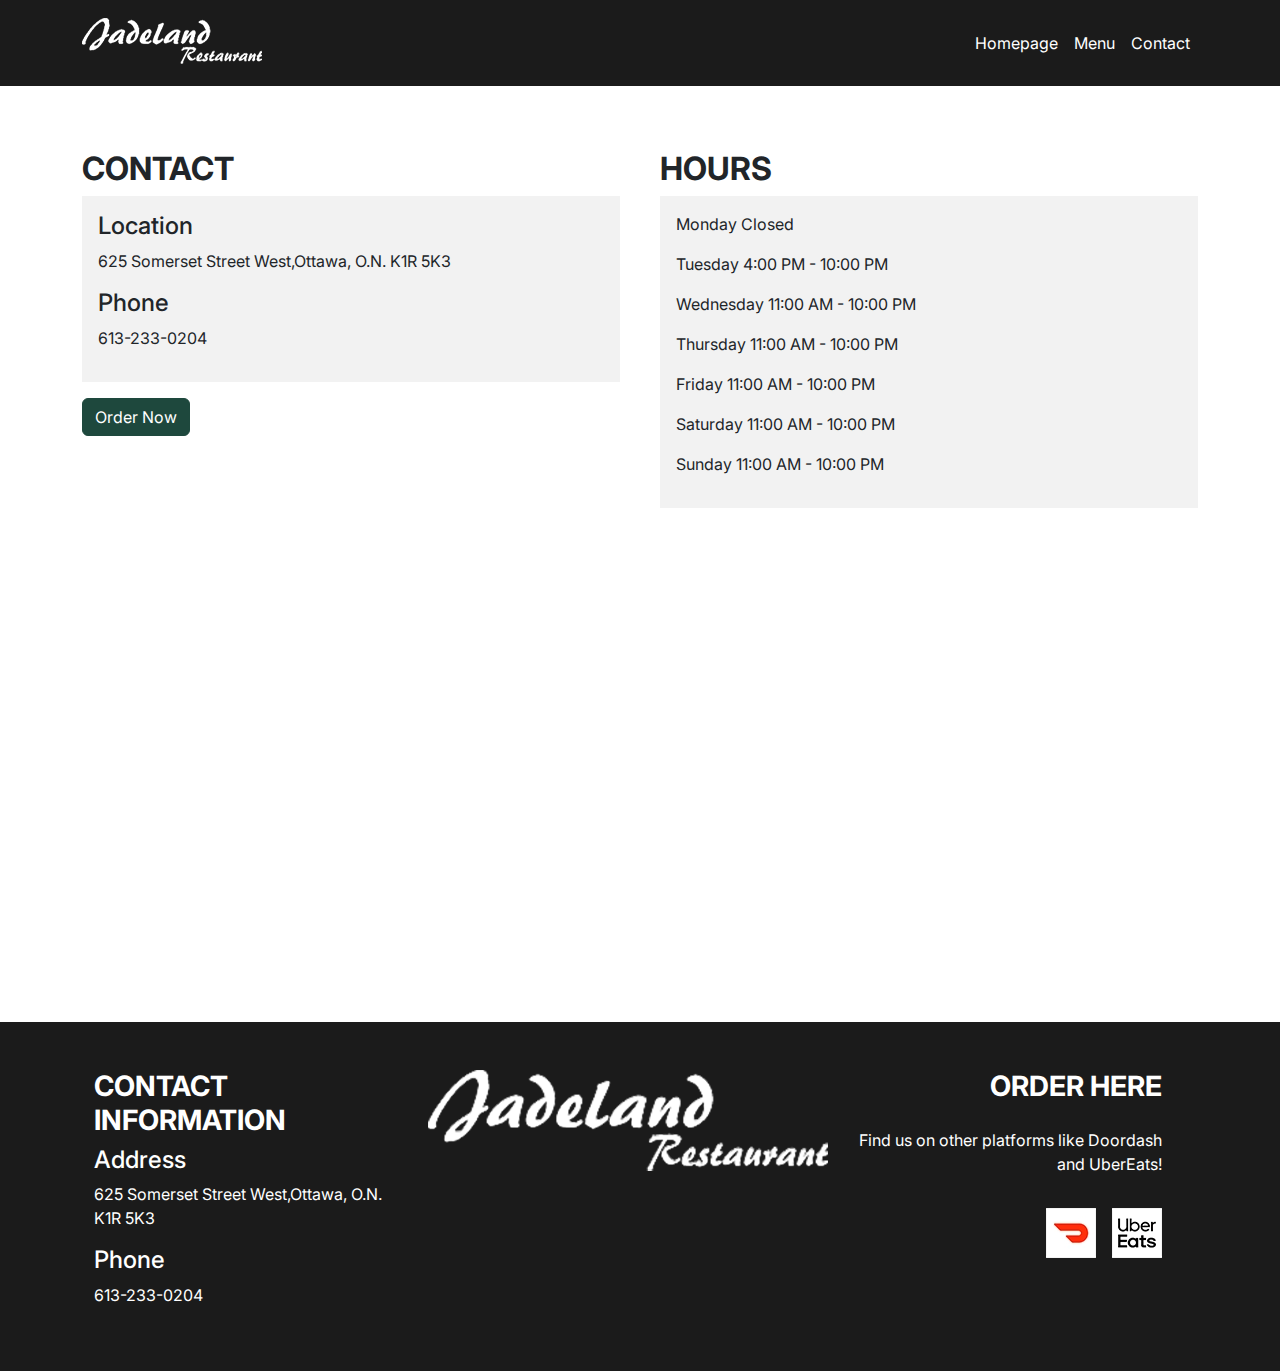
==== commit 9165ef09: "page-updates-link-test-2" ====
--- a/contact.html
+++ b/contact.html
@@ -9,21 +9,22 @@
   <title>Contact</title>
 </head>
 
-
 <body>
   <header>
-    <nav class="navbar navbar-expand-lg bg-dark navbar-dark">
+    <nav class="mb-5 navbar navbar-expand-lg bg-dark navbar-dark">
       <div class="container container-fluid">
-        <img class="navbar-brand" src="images/logo/jadelandrestaurant-white-180px copy.png" alt="small white logo of jadeland">
-        <button class="navbar-toggler" type="button" data-bs-toggle="collapse" data-bs-target="#navbarNav" aria-controls="navbarNav" aria-expanded="false" aria-label="Toggle navigation">
+        <a class="navbar-brand" href="#"><img class="navbar-brand" src="images/logo/jadelandrestaurant-white-180px copy.png" alt="small white logo of jadeland"></a>
+
+        <button class="navbar-toggler" type="button" data-bs-toggle="collapse" data-bs-target="#navbarNavAltMarkup" aria-controls="navbarNavAltMarkup" aria-expanded="false" aria-label="Toggle navigation">
           <span class="navbar-toggler-icon"></span>
         </button>
-        <div class="collapse navbar-collapse" id="navbarNav">
-          <ul class="navbar-nav">
-            <li class="nav-item"><a href="/index.html" class="nav-link">Homepage</a></li>
-            <li class="nav-item"><a href="/menu.html" class="nav-link">Menu</a></li>
-            <li class="nav-item"><a href="/contact.html" class="nav-link">Contact</a></li>
-          </ul>
+        
+        <div class="collapse navbar-collapse" id="navbarNavAltMarkup">
+          <div class="navbar-nav">
+            <a class="nav-link active" aria-current="page" href="/index.html">Homepage</a>
+            <a class="nav-link" href="/menu.html">Menu</a>
+            <a class="nav-link" href="/contact.html">Contact</a>
+          </div>
         </div>
       </div>
     </nav>
@@ -47,7 +48,7 @@
       </div>
 
 
-      <div class="col-md">
+      <div class="mb-5 col-md">
         <h2 class="fw-bold">HOURS</h2>  
         <div class="bg-info p-3 hours-background-colour mobile">
           <p>Monday Closed</p>
@@ -61,5 +62,46 @@
       </div>
     </div>
   </section>
+ 
+
+  <!-- Google map section -->
+  <div class="container-fluid p-0">
+     <div class="row">
+      <iframe src="https://www.google.com/maps/embed?pb=!1m18!1m12!1m3!1d2800.8619327391852!2d-75.70708688821793!3d45.41212367095258!2m3!1f0!2f0!3f0!3m2!1i1024!2i768!4f13.1!3m3!1m2!1s0x4cce044da7b8e9b5%3A0xf755f33de4ab7e12!2sJadeland!5e0!3m2!1sen!2sca!4v1702073446057!5m2!1sen!2sca" width="100%" height="450" style="border:0;" allowfullscreen="" loading="lazy" referrerpolicy="no-referrer-when-downgrade"></iframe>
+     </div>
+  </div>
+  
+
+  <!-- Footer Section-->
+  <footer class="bg-dark text-light">
+    <div class="container horizontal-row-foot">
+      <div class="py-5 container row">
+        <div class="col">
+          <h3 class="fw-bold">CONTACT INFORMATION</h3>
+          <h4>Address</h4> 
+          <p>625 Somerset Street West,Ottawa, O.N. K1R 5K3</p>
+          <h4>Phone</h4>
+          <p>613-233-0204</p>
+        </div>
+
+        <div class="col d-none d-lg-block">
+          <img src="images/logo/jadelandrestaurant-white-400px.png" alt="logo icon in white for Jadeland Restaurant">
+        </div>
+        
+        <div class="col text-end">
+          <h3 class="fw-bold">ORDER HERE</h3>
+          <p class="py-3">Find us on other platforms like Doordash and UberEats!</p>
+          
+          <!-- Icons for buttons leading to doordash/ubereats-->
+          <div class="d-flex justify-content-end gap-3">
+            <a href="https://www.doordash.com/en-CA"><img src="images/logo/doordash-icon.webp" alt="logo icon in black and white for Doordash"></a>
+
+            <a href="https://www.ubereats.com/ca"><img src="images/logo/ubereats-icon.webp" alt="logo icon in black and white for UberEats"></a>
+          </div>
+        </div>
+      </div>
+    </div>
+  </footer>
   <script src="node_modules/bootstrap/dist/js/bootstrap.bundle.min.js"></script>
-</body>+</body>
+</html>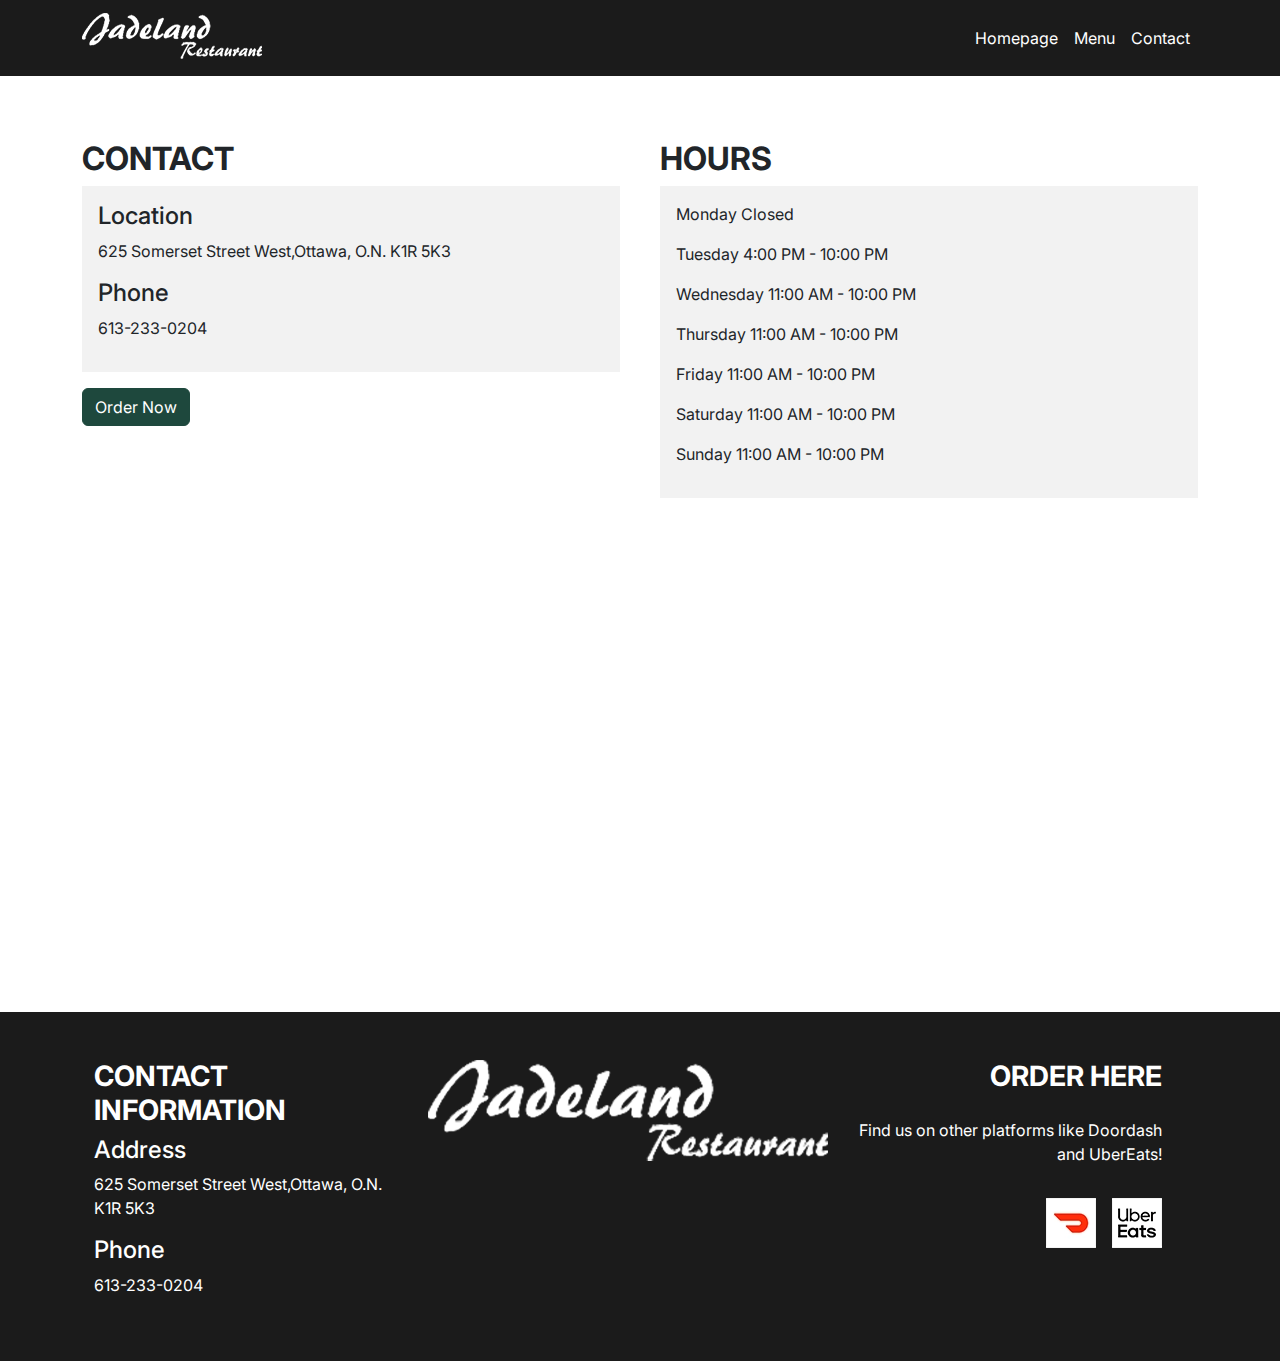
==== commit ec2b6085: "link-test-3" ====
--- a/contact.html
+++ b/contact.html
@@ -11,9 +11,9 @@
 
 <body>
   <header>
-    <nav class="mb-5 navbar navbar-expand-lg bg-dark navbar-dark">
+    <nav class="navbar navbar-expand-lg bg-dark navbar-dark mb-5">
       <div class="container container-fluid">
-        <a class="navbar-brand" href="#"><img class="navbar-brand" src="images/logo/jadelandrestaurant-white-180px copy.png" alt="small white logo of jadeland"></a>
+        <img class="navbar-brand" src="images/logo/jadelandrestaurant-white-180px copy.png" alt="small white logo of jadeland">
 
         <button class="navbar-toggler" type="button" data-bs-toggle="collapse" data-bs-target="#navbarNavAltMarkup" aria-controls="navbarNavAltMarkup" aria-expanded="false" aria-label="Toggle navigation">
           <span class="navbar-toggler-icon"></span>
@@ -21,9 +21,9 @@
         
         <div class="collapse navbar-collapse" id="navbarNavAltMarkup">
           <div class="navbar-nav">
-            <a class="nav-link active" aria-current="page" href="/index.html">Homepage</a>
-            <a class="nav-link" href="/menu.html">Menu</a>
-            <a class="nav-link" href="/contact.html">Contact</a>
+            <a class="nav-link active" aria-current="page" href="index.html">Homepage</a>
+            <a class="nav-link" href="menu.html">Menu</a>
+            <a class="nav-link" href="contact.html">Contact</a>
           </div>
         </div>
       </div>
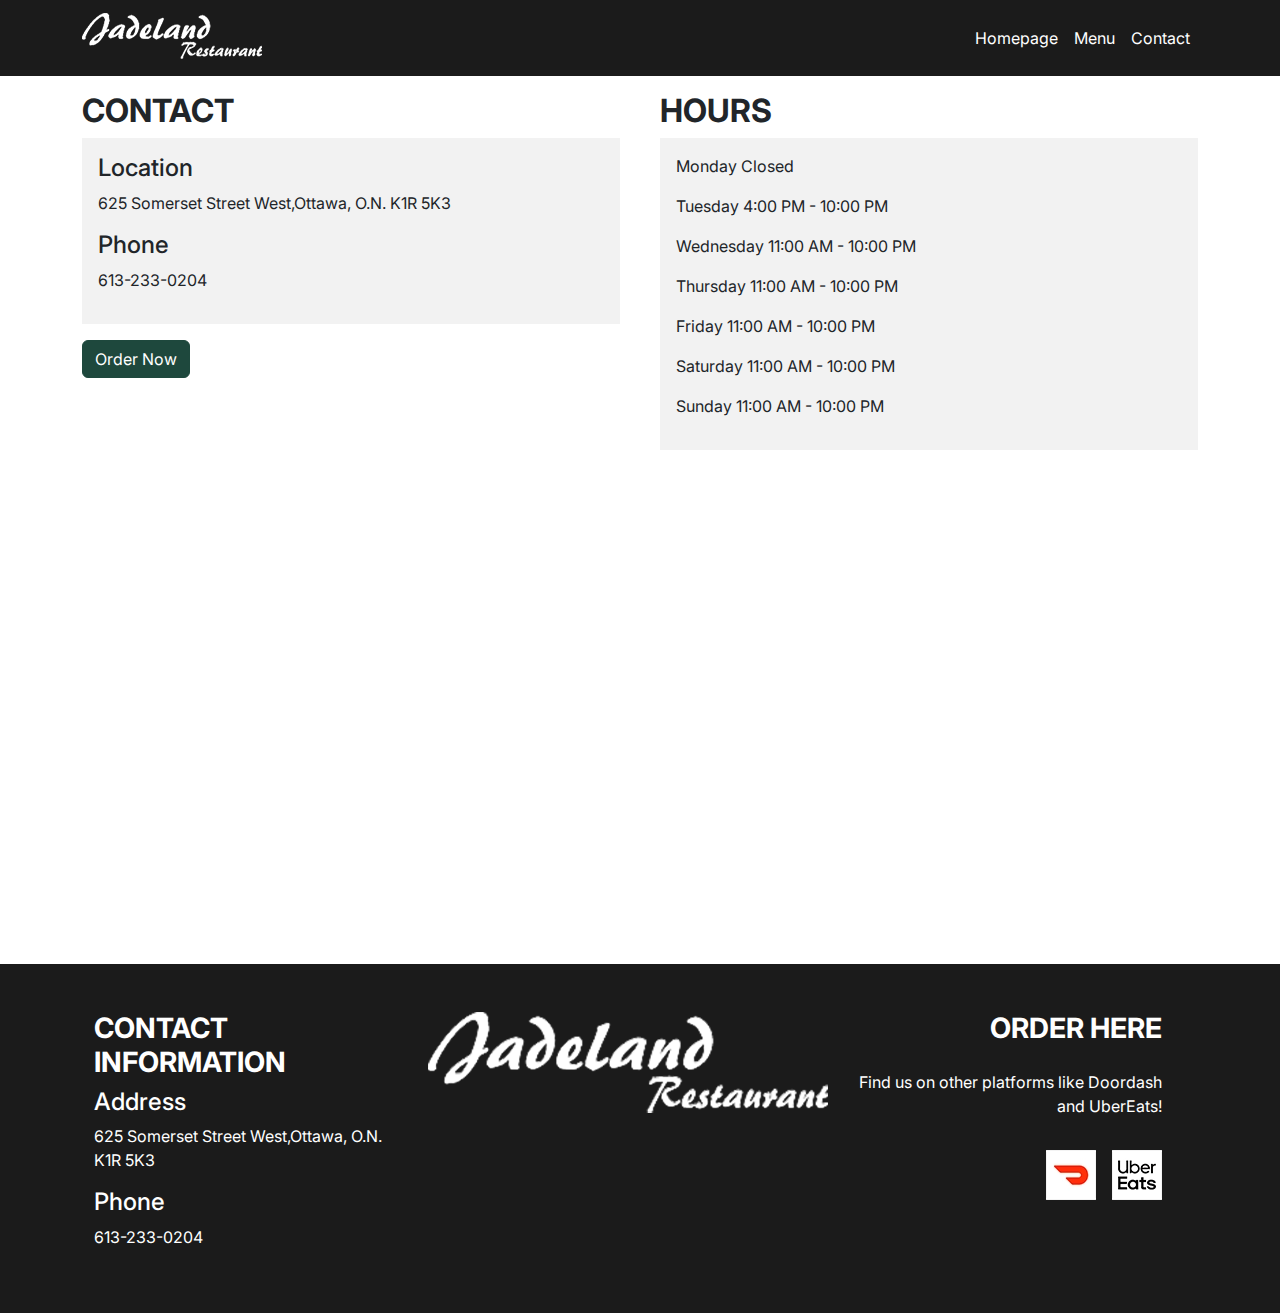
==== commit 536fc4ce: "links-test-4" ====
--- a/contact.html
+++ b/contact.html
@@ -11,20 +11,18 @@
 
 <body>
   <header>
-    <nav class="navbar navbar-expand-lg bg-dark navbar-dark mb-5">
+    <nav class="navbar navbar-expand-lg bg-dark navbar-dark">
       <div class="container container-fluid">
         <img class="navbar-brand" src="images/logo/jadelandrestaurant-white-180px copy.png" alt="small white logo of jadeland">
-
-        <button class="navbar-toggler" type="button" data-bs-toggle="collapse" data-bs-target="#navbarNavAltMarkup" aria-controls="navbarNavAltMarkup" aria-expanded="false" aria-label="Toggle navigation">
+        <button class="navbar-toggler" type="button" data-bs-toggle="collapse" data-bs-target="#navbarNav" aria-controls="navbarNav" aria-expanded="false" aria-label="Toggle navigation">
           <span class="navbar-toggler-icon"></span>
         </button>
-        
-        <div class="collapse navbar-collapse" id="navbarNavAltMarkup">
-          <div class="navbar-nav">
-            <a class="nav-link active" aria-current="page" href="index.html">Homepage</a>
-            <a class="nav-link" href="menu.html">Menu</a>
-            <a class="nav-link" href="contact.html">Contact</a>
-          </div>
+        <div class="collapse navbar-collapse" id="navbarNav">
+          <ul class="navbar-nav">
+            <li class="nav-item"><a href="index.html" class="nav-link">Homepage</a></li>
+            <li class="nav-item"><a href="menu.html" class="nav-link">Menu</a></li>
+            <li class="nav-item"><a href="contact.html" class="nav-link">Contact</a></li>
+          </ul>
         </div>
       </div>
     </nav>
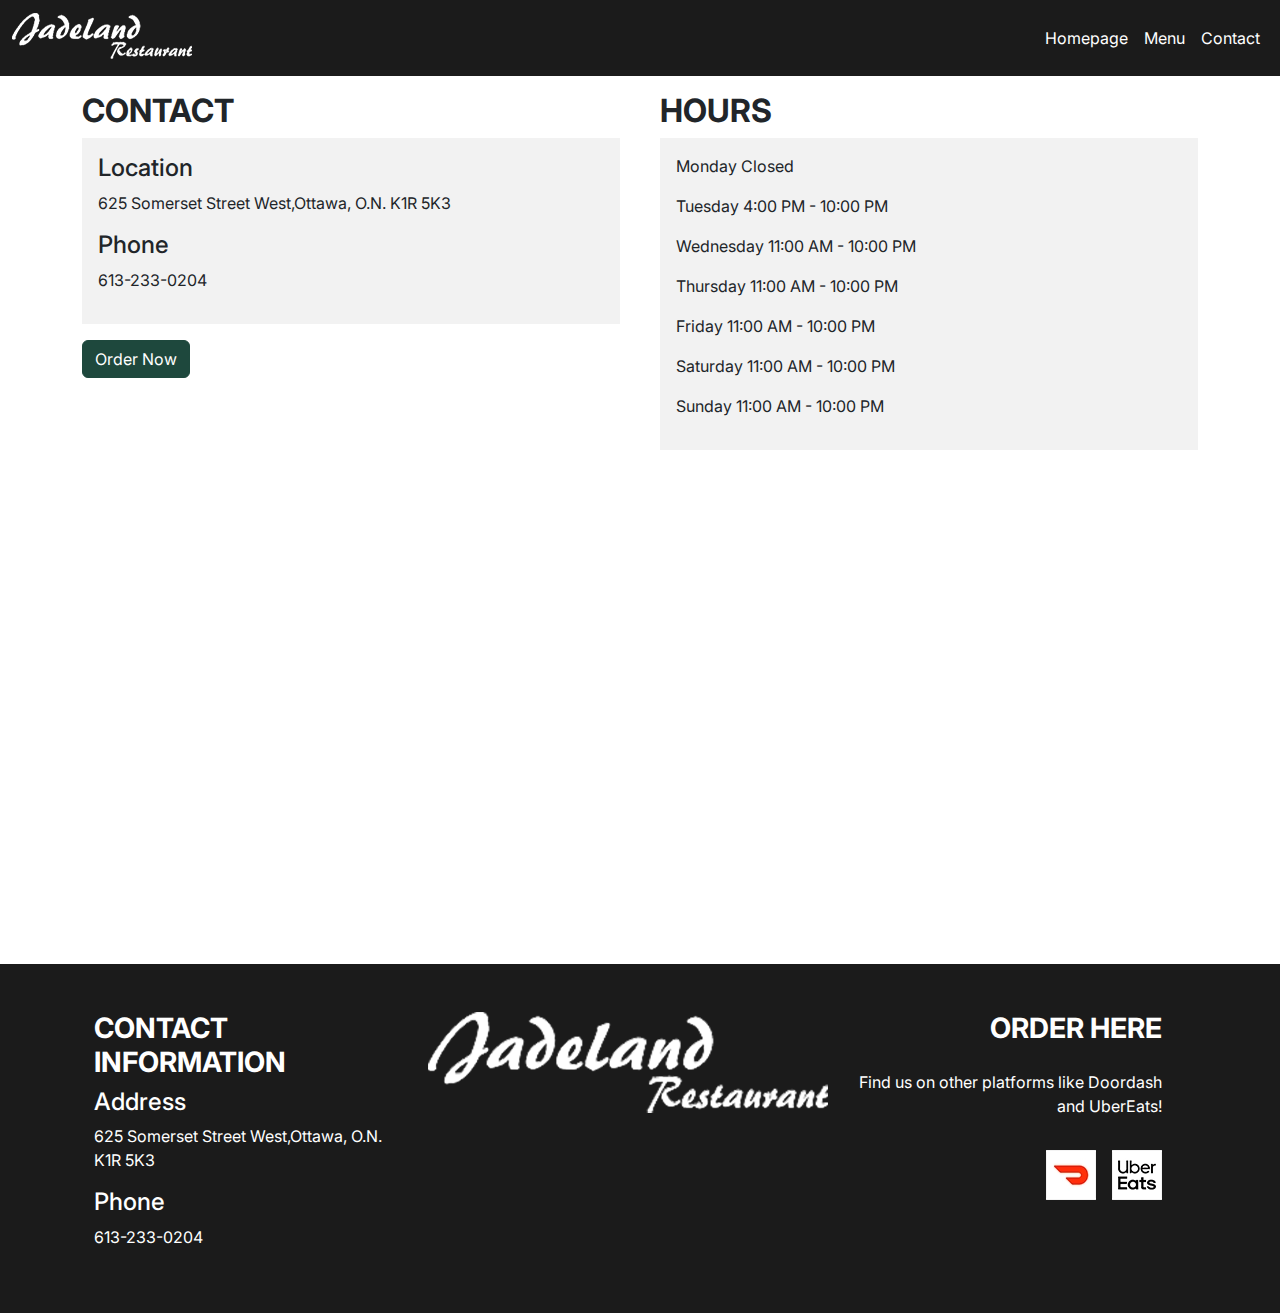
==== commit e4e88d57: "link-test-5-with-fixes" ====
--- a/contact.html
+++ b/contact.html
@@ -12,17 +12,19 @@
 <body>
   <header>
     <nav class="navbar navbar-expand-lg bg-dark navbar-dark">
-      <div class="container container-fluid">
+      <div class="container-fluid">
         <img class="navbar-brand" src="images/logo/jadelandrestaurant-white-180px copy.png" alt="small white logo of jadeland">
-        <button class="navbar-toggler" type="button" data-bs-toggle="collapse" data-bs-target="#navbarNav" aria-controls="navbarNav" aria-expanded="false" aria-label="Toggle navigation">
-          <span class="navbar-toggler-icon"></span>
+
+        <button class="navbar-toggler" type="button" data-bs-toggle="collapse" data-bs-target="#navbarNavAltMarkup" aria-controls="navbarNavAltMarkup" aria-expanded="false" aria-label="Toggle navigation">
+            <span class="navbar-toggler-icon"></span>
+
         </button>
-        <div class="collapse navbar-collapse" id="navbarNav">
-          <ul class="navbar-nav">
-            <li class="nav-item"><a href="index.html" class="nav-link">Homepage</a></li>
-            <li class="nav-item"><a href="menu.html" class="nav-link">Menu</a></li>
-            <li class="nav-item"><a href="contact.html" class="nav-link">Contact</a></li>
-          </ul>
+        <div class="collapse navbar-collapse" id="navbarNavAltMarkup">
+          <div class="navbar-nav">
+            <a class="nav-link active" aria-current="page" href="index.html">Homepage</a>
+            <a class="nav-link" href="menu.html">Menu</a>
+            <a class="nav-link" href="contact.html">Contact</a>
+          </div>
         </div>
       </div>
     </nav>
@@ -42,7 +44,7 @@
         </div>
 
       <!--Button Menu Page-->
-      <a href="/menu.html" class="btn btn-secondary mt-3 mb-5" role="button">Order Now</a>
+      <a href="menu.html" class="btn btn-secondary mt-3 mb-5" role="button">Order Now</a>
       </div>
 
 
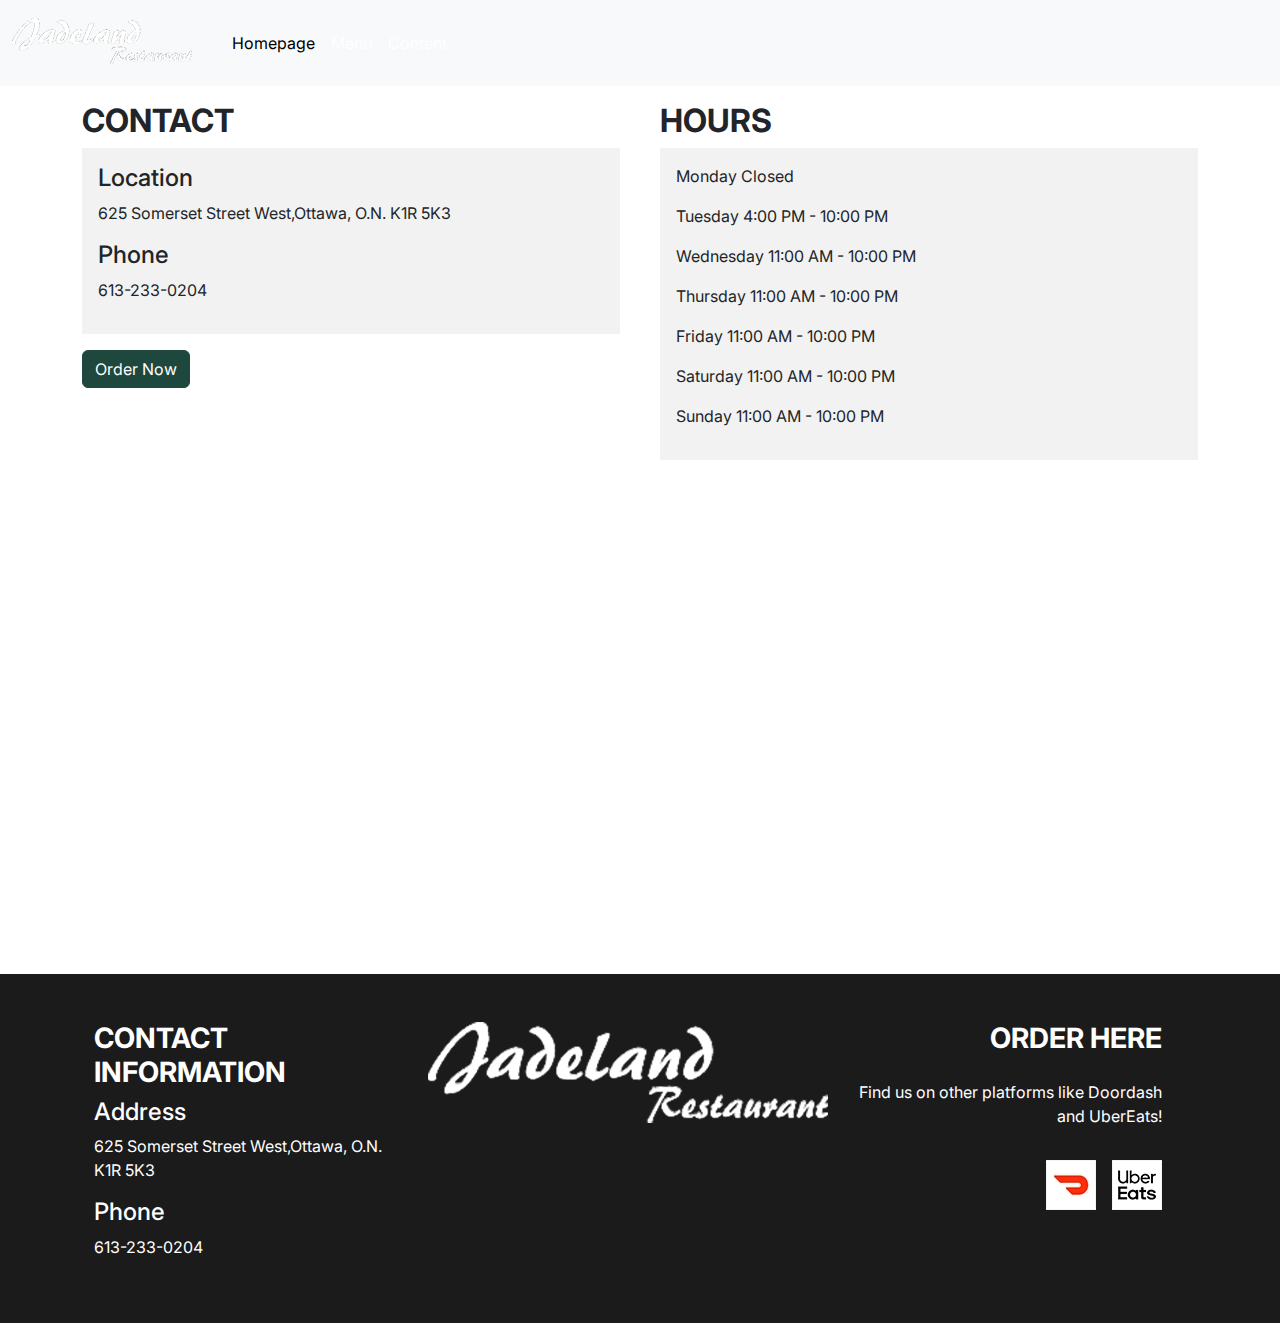
==== commit 4ce3a274: "navigation-collapse-test" ====
--- a/contact.html
+++ b/contact.html
@@ -11,21 +11,27 @@
 
 <body>
   <header>
-    <nav class="navbar navbar-expand-lg bg-dark navbar-dark">
+    <nav class="navbar navbar-expand-lg bg-body-tertiary">
       <div class="container-fluid">
-        <img class="navbar-brand" src="images/logo/jadelandrestaurant-white-180px copy.png" alt="small white logo of jadeland">
+        <a class="navbar-brand" href="#"><img class="navbar-brand" src="images/logo/jadelandrestaurant-white-180px copy.png" alt="small white logo of jadeland"></a>
 
-        <button class="navbar-toggler" type="button" data-bs-toggle="collapse" data-bs-target="#navbarNavAltMarkup" aria-controls="navbarNavAltMarkup" aria-expanded="false" aria-label="Toggle navigation">
-            <span class="navbar-toggler-icon"></span>
+        <button class="navbar-toggler" type="button" data-bs-toggle="collapse" data-bs-target="#navbarSupportedContent" aria-controls="navbarSupportedContent" aria-expanded="false" aria-label="Toggle navigation">
+          <span class="navbar-toggler-icon"></span>
+        </button>
 
-        </button>
-        <div class="collapse navbar-collapse" id="navbarNavAltMarkup">
-          <div class="navbar-nav">
-            <a class="nav-link active" aria-current="page" href="index.html">Homepage</a>
-            <a class="nav-link" href="menu.html">Menu</a>
-            <a class="nav-link" href="contact.html">Contact</a>
-          </div>
-        </div>
+        <!-- Collapsed nav bar -->
+        <div class="collapse navbar-collapse" id="navbarSupportedContent">
+          <ul class="navbar-nav me-auto mb-2 mb-lg-0">
+            <li class="nav-item">
+              <a class="nav-link active" aria-current="page" href="index.html">Homepage</a>
+            </li>
+            <li class="nav-item">
+              <a class="nav-link" href="menu.html">Menu</a>
+            </li>
+            <li class="nav-item">
+              <a class="nav-link" href="contact.html">Content</a>
+            </li>
+          </ul>
       </div>
     </nav>
   </header>
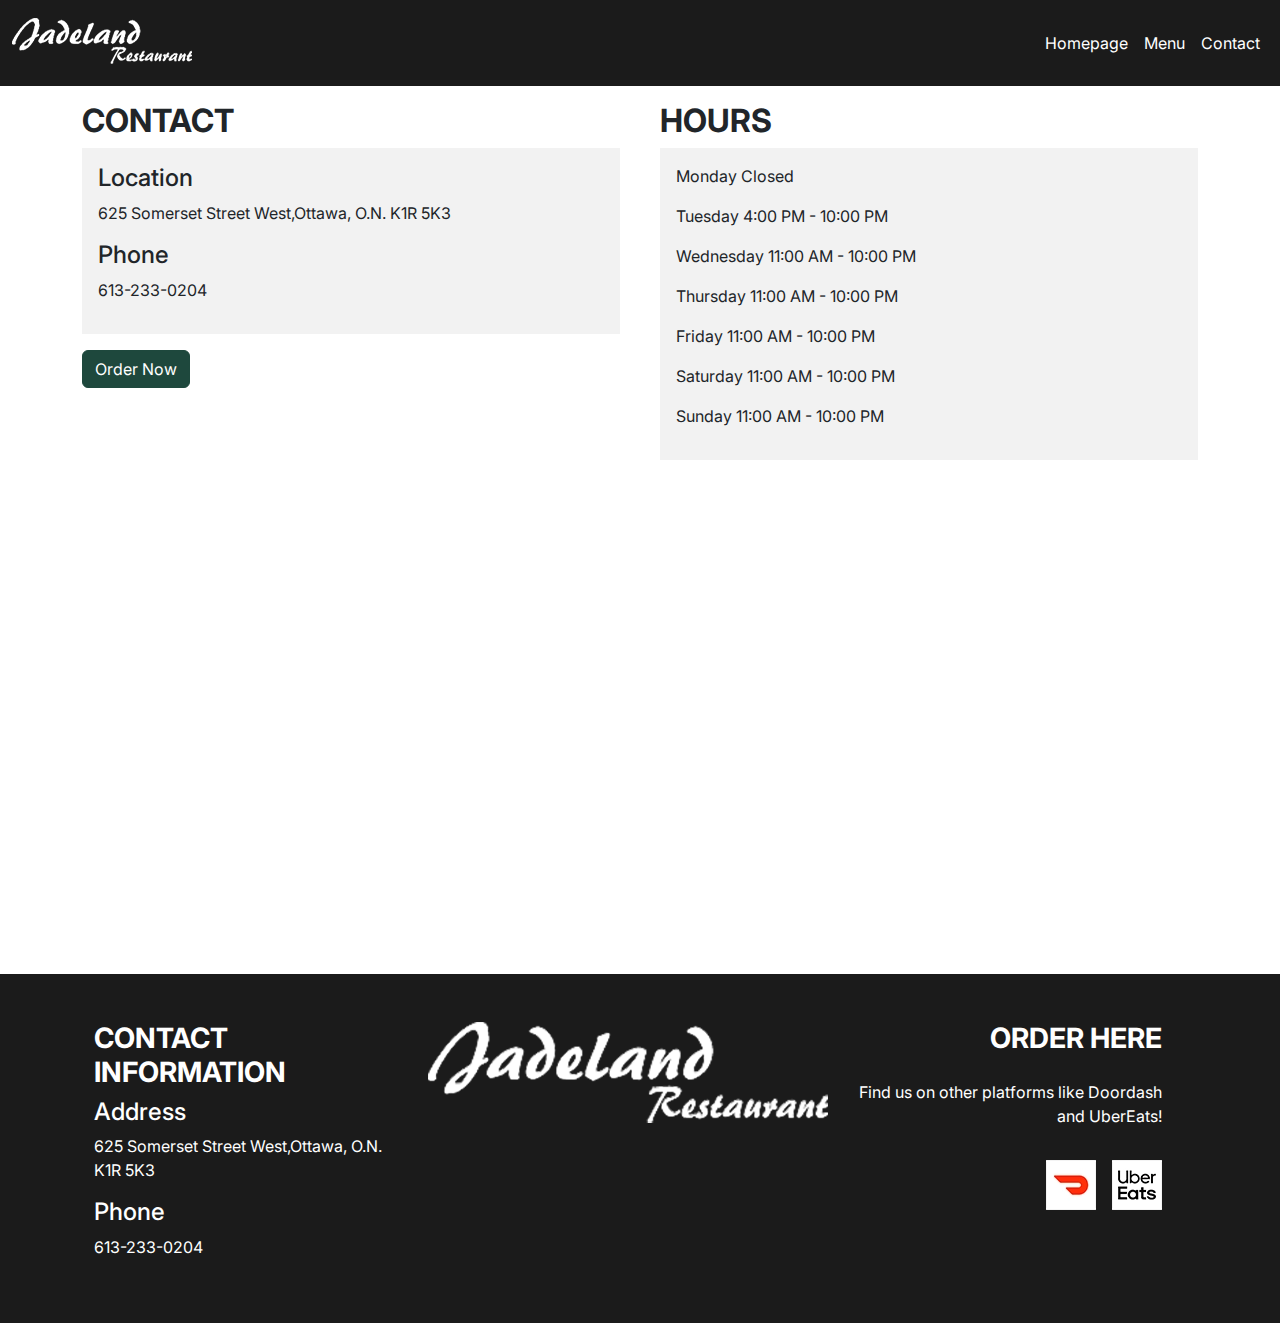
==== commit 49103ae8: "navigation-test-2" ====
--- a/contact.html
+++ b/contact.html
@@ -11,7 +11,7 @@
 
 <body>
   <header>
-    <nav class="navbar navbar-expand-lg bg-body-tertiary">
+    <nav class="navbar navbar-expand-lg bg-dark navbar-dark">
       <div class="container-fluid">
         <a class="navbar-brand" href="#"><img class="navbar-brand" src="images/logo/jadelandrestaurant-white-180px copy.png" alt="small white logo of jadeland"></a>
 
@@ -19,9 +19,8 @@
           <span class="navbar-toggler-icon"></span>
         </button>
 
-        <!-- Collapsed nav bar -->
         <div class="collapse navbar-collapse" id="navbarSupportedContent">
-          <ul class="navbar-nav me-auto mb-2 mb-lg-0">
+          <ul class="navbar-nav ml-auto mb-2 mb-lg-0">
             <li class="nav-item">
               <a class="nav-link active" aria-current="page" href="index.html">Homepage</a>
             </li>
@@ -29,9 +28,10 @@
               <a class="nav-link" href="menu.html">Menu</a>
             </li>
             <li class="nav-item">
-              <a class="nav-link" href="contact.html">Content</a>
+              <a class="nav-link" href="contact.html">Contact</a>
             </li>
           </ul>
+        </div>
       </div>
     </nav>
   </header>
